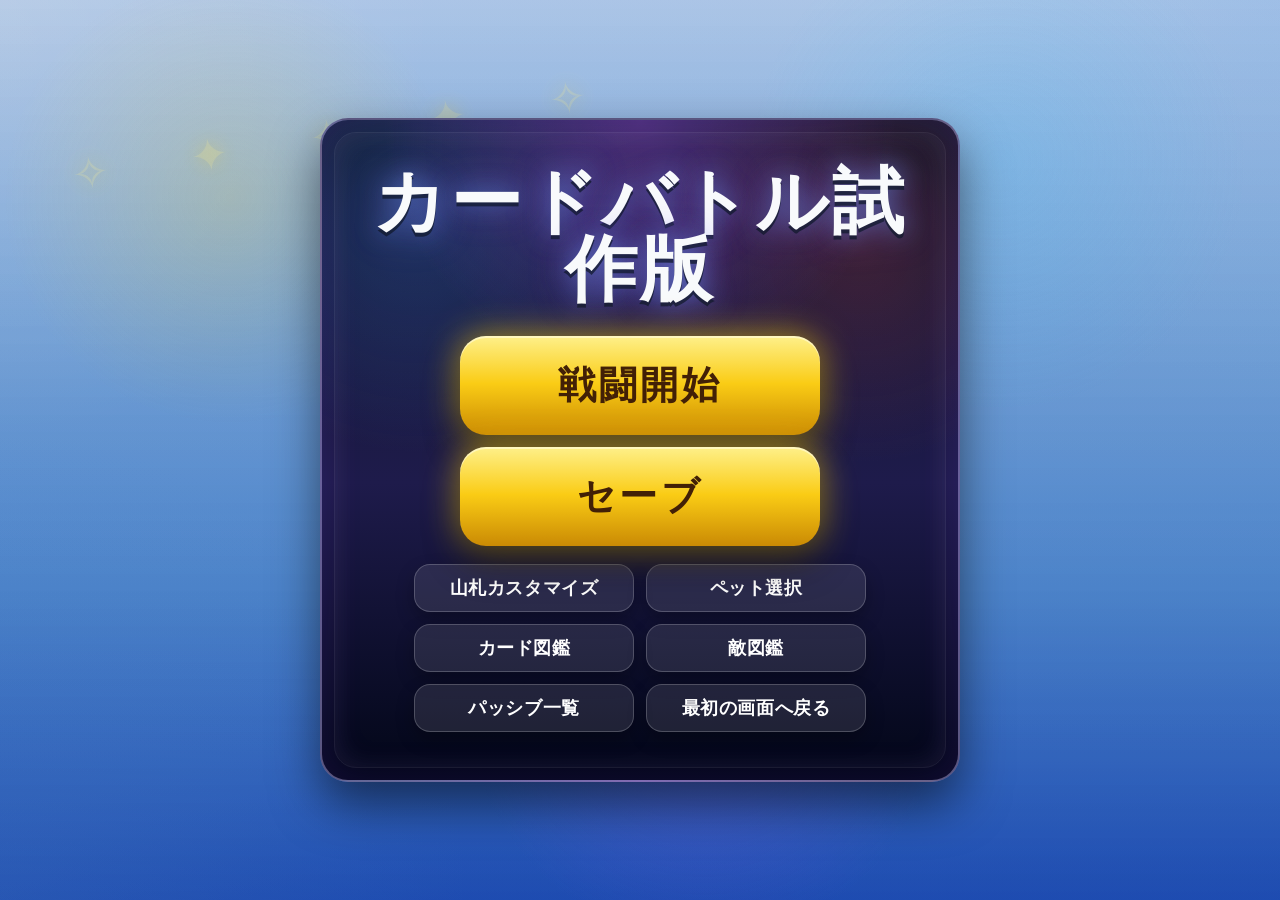
==== test.html @ 02646661 "Add files via upload" ====
<!DOCTYPE html>
<html lang="ja">
<head>
  <meta charset="UTF-8" />
  <meta name="viewport" content="width=device-width, initial-scale=1.0" />
  <title>カードバトル試作版</title>
  <link rel="stylesheet" href="style.css" />
</head>

<body>
  <div id="start-screen" class="container title-screen">
    <div class="title-card">
      <h1>カードバトル試作版</h1>
      <p class="title-description">セーブデータを選択してください。</p>
      <div class="title-main-actions">
        <button class="ui-button ui-button-primary title-battle-button" onclick="startNewGameData()">新規</button>
        <button id="load-game-button" class="ui-button ui-button-secondary title-battle-button" onclick="showLoadSlotScreen()">ロード</button>
      </div>
    </div>
  </div>


  <div id="load-slot-screen" class="container title-screen save-slot-screen" style="display:none;">
    <div class="title-card save-slot-panel">
      <h1>ロード</h1>
      <p class="title-description">ロードするセーブデータを選択してください。</p>
      <div id="load-slot-list" class="save-slot-list"></div>
      <div class="controls">
        <button class="ui-button ui-button-secondary" onclick="backToStartScreen()">戻る</button>
      </div>
    </div>
  </div>

  <div id="save-slot-screen" class="container title-screen save-slot-screen" style="display:none;">
    <div class="title-card save-slot-panel">
      <h1>セーブ</h1>
      <p class="title-description">セーブ先を選択してください。最大3つまで保存できます。</p>
      <div id="save-slot-list" class="save-slot-list"></div>
      <div class="controls">
        <button class="ui-button ui-button-secondary" onclick="backToTitle()">戻る</button>
      </div>
    </div>
  </div>

  <div id="title-screen" class="container title-screen" style="display:none;">
    <div class="title-card">
      <h1>カードバトル試作版</h1>
      <div class="title-main-actions">
        <button class="ui-button ui-button-primary title-battle-button" onclick="startBattle()">戦闘開始</button>
        <button class="ui-button ui-button-secondary title-battle-button" onclick="saveFromTitleMenu()">セーブ</button>
      </div>

      <div class="title-sub-actions">
        <button class="ui-button ui-button-secondary title-sub-button" onclick="showCustomizeScreen()">山札カスタマイズ</button>
        <button class="ui-button ui-button-secondary title-sub-button" onclick="showPetSelectScreen()">ペット選択</button>
        <button class="ui-button ui-button-secondary title-sub-button" onclick="showCardLibraryScreen()">カード図鑑</button>
        <button class="ui-button ui-button-secondary title-sub-button" onclick="showEnemyLibraryScreen()">敵図鑑</button>
        <button class="ui-button ui-button-secondary title-sub-button" onclick="showPassiveLibraryScreen()">パッシブ一覧</button>
        <button class="ui-button ui-button-secondary title-sub-button" onclick="backToStartScreen()">最初の画面へ戻る</button>
      </div>

    </div>
  </div>

  
  <div id="pet-select-screen" class="container pet-select-screen" style="display:none;">
    <h1>ペット選択</h1>
    <p>一緒に戦うペットを選択してください。</p>

    <div id="pet-select-list" class="pet-select-list"></div>

    <div class="controls">
      <button class="ui-button ui-button-secondary" onclick="backToTitle()">メニュー画面に戻る</button>
    </div>
  </div>

  <div id="customize-screen" class="container customize-screen" style="display:none;">
    <h1>山札カスタマイズ</h1>
    <p>1種類につき最大2枚まで、山札合計は最大20枚まで設定できます。</p>
    <div id="customize-tabs" class="customize-tabs"></div>
    <div id="customize-list" class="customize-list"></div>
    <div class="panel">
      <h2>山札合計</h2>
      <div id="custom-deck-total" style="font-size:28px; font-weight:bold;" class="custom-deck-total" tabindex="0"></div>
    <div id="deck-total-detail" class="deck-total-detail"></div>
    </div>
    <div class="controls">
      <button class="ui-button ui-button-secondary" onclick="saveDeckCustomize()">保存</button>
      <button class="ui-button ui-button-secondary" onclick="backToTitle()">メニュー画面に戻る</button>
      <button class="ui-button ui-button-secondary" onclick="resetDeckCustomize()">初期枚数に戻す</button>
    </div>
  </div>

  <div id="battle-screen" class="container" style="display:none;">
    <div id="winner"></div>

    <div id="victory-actions" class="victory-modal" style="display:none;">
      <div class="victory-dialog">
        <h2>勝利！</h2>
        <p>リザルトを確認して、次のレベルへ進みます。</p>
        <div id="victory-result" class="victory-result"></div>
        <div class="victory-dialog-buttons">
          <button class="ui-button ui-button-secondary" onclick="nextLevel()">次のレベルへ</button>
          <button class="ui-button ui-button-secondary" onclick="backToTitle()">メニュー画面に戻る</button>
        </div>
      </div>
    </div>


    <div id="passive-actions" class="passive-modal" style="display:none;">
      <div class="passive-dialog">
        <h2>新たな力を選択</h2>
        <p>この戦闘中、永続で効果が続きます。</p>
        <div id="passive-options" class="passive-options"></div>
        <div class="passive-dialog-footer">
          <button id="passive-skip-button" class="ui-button ui-button-secondary" type="button" onclick="skipPassive()">スキップ</button>
        </div>
      </div>
    </div>


    

    <div class="top-timer-wrap">
      <div class="top-timer">
        敵行動まで
        <span id="enemy-timer-value" class="top-timer-value"></span>
      </div>
    </div>

    <div id="battle-area" class="battle-area">
      <div class="fighter-card">
        <div class="fighter-name">あなた</div>
        <div class="character-frame">
          <img src="[data-uri]" alt="プレイヤー" class="character-img player-img">
        </div>
        <div class="hp-area">
          <div class="hp-row hp-row-tight">
            <span>HP</span>
            <span id="player-hp"></span>
          </div>
          <div id="player-hp-change"></div>
          <div class="hp-bar"><div id="player-hp-fill" class="hp-fill"></div></div>
          <div id="player-status-badges" class="status-badges"></div>
          <div id="passive-effect-badges" class="passive-effect-badges"></div>
        </div>
        <div id="player-block" class="legacy-status-text"></div>
        

      </div>
      <div class="pet-battle-column">
        <div id="pet-panel" class="pet-panel">
          <div id="pet-title" class="pet-title">ペット：トカゲ</div>
          <div class="pet-body">
            <div class="pet-image-wrap">
              <img id="pet-image" src="assets/i/vkvs6lkx12dx.png" alt="トカゲ" class="pet-img" onerror="this.style.display='none'; document.getElementById('pet-placeholder').style.display='flex';">
              <div id="pet-placeholder" class="pet-placeholder" style="display:none;">🦎</div>
            </div>
            <div class="pet-info">
              <div id="pet-charge"></div>
              <div id="pet-last-action"></div>
            </div>
          </div>
        </div>
      </div>


      <div class="vs-panel">
        <div class="vs-text">VS</div>
      </div>
<div class="fighter-card">
        <div class="fighter-name"><span id="enemy-name">スライム</span> Lv.<span id="enemy-level">1</span></div>
        <div class="character-frame">
          <img id="enemy-image" src="assets/i/h2dt485h6ob5.png" alt="スライム" class="character-img cpu-img" onerror="this.onerror=null; this.src='assets/i/h2dt485h6ob5.png';">
        </div>
        <div id="cpu-next-action" class="cpu-prediction"></div>
        <div class="hp-area">
          <div class="hp-row hp-row-tight">
            <span>HP</span>
            <span id="cpu-hp"></span>
          </div>
          <div id="cpu-hp-change"></div>
          <div class="hp-bar"><div id="cpu-hp-fill" class="hp-fill"></div></div>
          <div id="cpu-status-badges" class="status-badges"></div>
          <div id="enemy-passive-effect-badges" class="passive-effect-badges enemy-passive-effect-badges"></div>
        </div>
        <div id="cpu-block" class="legacy-status-text"></div>
      </div>
    </div>

    <div class="panel hand-panel">
      <div class="hand-header">
        <div class="deck-badge deck-badge-hover" tabindex="0" aria-label="山札のカード一覧">
          <span class="deck-label">山札</span>
          <span id="deck-count" class="deck-count"></span>
          <div id="deck-hover-detail" class="deck-hover-detail" role="tooltip"></div>
        </div>

        <button class="ui-button ui-button-secondary" onclick="manualReload()">リロード</button>

        <div id="deck-reload-status" class="status-badge" style="display:none;">
          <span class="deck-label">山札補充</span>
          <span id="deck-reload-count" class="deck-count"></span>
        </div>

        <div id="reload-status" class="status-badge" style="display:none;">
          <span class="deck-label">リロード</span>
          <span id="reload-count" class="deck-count"></span>
        </div>

        <div id="cooldown-status" class="status-badge" style="display:none;">
          <span class="deck-label">硬直</span>
          <span id="cooldown-count" class="deck-count"></span>
        </div>

        <div class="hand-title">手札</div>
      </div>

      <div id="cards" class="cards"></div>

      <div class="controls">
        <button class="ui-button ui-button-secondary" onclick="toggleLog()" id="log-toggle-button">ログを表示</button>
        <button class="ui-button ui-button-secondary" onclick="backToTitle()">メニュー画面に戻る</button>
      </div>
    </div>

    <div id="log-panel" class="log" style="display:none;">
      <h2>ログ</h2>
      <div id="log"></div>
    </div>
  </div>
  <script src="images.js"></script>
  <script src="js/enemy/enemies.js"></script>
  <script src="js/library/cardLibrary.js"></script>
  <script src="js/library/passiveLibrary.js"></script>
  <script src="js/library/achievementLibrary.js"></script>
  <script src="js/library/battleHistoryView.js"></script>
  <script src="js/progress/cardProgress.js"></script>
  <script src="js/progress/passiveProgress.js"></script>
  <script src="js/view/saveSlotsView.js"></script>
  <script src="js/enemy/enemyProgress.js"></script>
  <script src="js/library/enemyLibrary.js"></script>
  <script src="game.js"></script>

  <div id="shop-modal" class="shop-modal" aria-hidden="true">
    <div class="shop-dialog" role="dialog" aria-modal="true" aria-labelledby="shop-title">
      <h2 id="shop-title">ショップ</h2>
      <p>ランダムに表示された5枚の中から、2枚まで選んで獲得できます。</p>
      <div id="shop-selected-count" class="shop-selected-count">選択中：0 / 2</div>
      <div id="shop-options" class="shop-options"></div>
      <div id="shop-actions" class="shop-dialog-footer">
        <button class="ui-button ui-button-primary" onclick="confirmShopSelection()">選択して次へ</button>
      </div>
    </div>
  </div>


  <div id="card-library-screen" class="screen library-screen" style="display:none;">
    <div class="library-header">
      <h2>カード図鑑</h2>
      <div class="library-header-actions">
        <button class="ui-button ui-button-secondary" onclick="backToTitle()">メニュー画面に戻る</button>
      </div>
    </div>
    <div id="card-library-tabs" class="customize-tabs"></div>
    <div id="card-library-list" class="library-list"></div>
  </div>


  <div id="enemy-library-screen" class="screen library-screen" style="display:none;">
    <div class="library-header">
      <h2>敵図鑑</h2>
      <div class="library-header-actions">
        <button class="ui-button ui-button-secondary" onclick="backToTitle()">メニュー画面に戻る</button>
      </div>
    </div>
    <p class="library-description">遭遇した敵の情報が記録されます。</p>
    <div id="enemy-library-list" class="enemy-library-list"></div>
  </div>

  <div id="passive-library-screen" class="screen library-screen" style="display:none;">
    <div class="library-header">
      <h2>パッシブ一覧</h2>
      <div class="library-header-actions">
        <button class="ui-button ui-button-secondary" onclick="backToTitle()">メニュー画面に戻る</button>
      </div>
    </div>
    <div id="passive-library-list" class="passive-library-list"></div>
  </div>


<script>
setTimeout(() => {
  try {
    localStorage.clear();
    startNewGameData();
    saveCurrentGameDataToSlot(1);
    backToStartScreen();
    showLoadSlotScreen();
    setTimeout(() => {
      document.body.setAttribute('data-test-localstorage', localStorage.getItem('cardBattleSaveSlotsV2') ? 'saved' : 'none');
      document.body.setAttribute('data-test-load-html', document.getElementById('load-slot-list')?.innerText || '');
    }, 100);
  } catch(e) { document.body.setAttribute('data-test-error', e.message); }
}, 100);
</script>
</body>
</html>
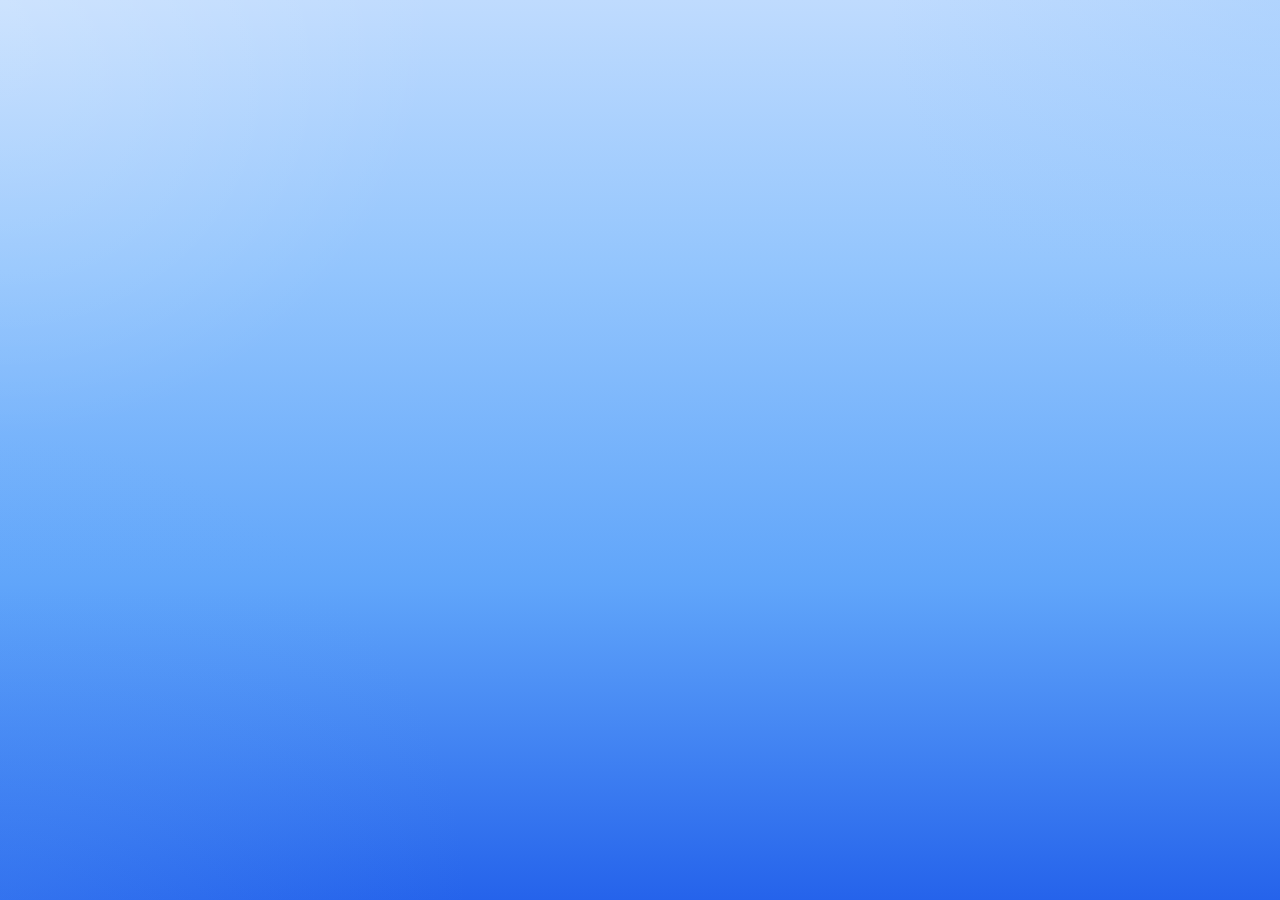
==== commit b70ea603: "Add files via upload" ====
--- a/test.html
+++ b/test.html
@@ -4,7 +4,7 @@
   <meta charset="UTF-8" />
   <meta name="viewport" content="width=device-width, initial-scale=1.0" />
   <title>カードバトル試作版</title>
-  <link rel="stylesheet" href="style.css" />
+  <link rel="stylesheet" href="style.css?v=v23-customizer-detail-dedupe" />
 </head>
 
 <body>
@@ -231,7 +231,7 @@
   </div>
   <script src="images.js"></script>
   <script src="js/enemy/enemies.js"></script>
-  <script src="js/library/cardLibrary.js"></script>
+  <script src="js/library/cardLibrary.js?v=v23-customizer-detail-dedupe"></script>
   <script src="js/library/passiveLibrary.js"></script>
   <script src="js/library/achievementLibrary.js"></script>
   <script src="js/library/battleHistoryView.js"></script>
@@ -240,7 +240,7 @@
   <script src="js/view/saveSlotsView.js"></script>
   <script src="js/enemy/enemyProgress.js"></script>
   <script src="js/library/enemyLibrary.js"></script>
-  <script src="game.js"></script>
+  <script src="game.js?v=v23-customizer-detail-dedupe"></script>
 
   <div id="shop-modal" class="shop-modal" aria-hidden="true">
     <div class="shop-dialog" role="dialog" aria-modal="true" aria-labelledby="shop-title">
--- a/style.css
+++ b/style.css
@@ -11,6 +11,17 @@
       color: white;
       font-family: sans-serif;
       padding: 20px;
+      -webkit-user-select: none;
+      -ms-user-select: none;
+      user-select: none;
+    }
+
+    input,
+    textarea,
+    [contenteditable="true"] {
+      -webkit-user-select: text;
+      -ms-user-select: text;
+      user-select: text;
     }
 
     h1, h2, p { margin-top: 0; }
@@ -370,6 +381,123 @@
       white-space: nowrap;
     }
 
+    .cpu-prediction-card {
+      display: grid;
+      grid-template-columns: 34px minmax(0, 1fr);
+      align-items: center;
+      gap: 8px;
+      padding: 7px 9px;
+      border-radius: 12px;
+      border: 1px solid rgba(148, 163, 184, 0.34);
+      background: rgba(15, 23, 42, 0.42);
+      text-align: left;
+      min-width: 0;
+    }
+
+    .cpu-prediction-icon {
+      display: inline-flex;
+      align-items: center;
+      justify-content: center;
+      width: 34px;
+      height: 34px;
+      border-radius: 12px;
+      background: rgba(255, 255, 255, 0.12);
+      box-shadow: inset 0 0 10px rgba(255, 255, 255, 0.08);
+      font-size: 20px;
+      line-height: 1;
+    }
+
+    .cpu-prediction-body {
+      min-width: 0;
+    }
+
+    .cpu-prediction-head {
+      display: flex;
+      align-items: center;
+      flex-wrap: wrap;
+      gap: 6px;
+      min-width: 0;
+    }
+
+    .cpu-prediction-card .cpu-prediction-name {
+      flex: 1 1 auto;
+      min-width: 0;
+      font-size: 17px;
+      line-height: 1.15;
+      overflow-wrap: anywhere;
+    }
+
+    .cpu-prediction-card .cpu-prediction-kind {
+      flex: 0 0 auto;
+      font-size: 11px;
+      padding: 2px 7px;
+    }
+
+    .cpu-prediction-card .cpu-prediction-value {
+      display: block;
+      margin-top: 2px;
+      color: #fef08a;
+      font-size: 17px;
+      line-height: 1.16;
+      white-space: normal;
+      overflow-wrap: anywhere;
+    }
+
+    .cpu-prediction-details,
+    .cpu-prediction-notes {
+      display: flex;
+      flex-wrap: wrap;
+      gap: 4px;
+      margin-top: 5px;
+    }
+
+    .cpu-prediction-details span,
+    .cpu-prediction-notes span {
+      display: inline-flex;
+      align-items: center;
+      min-height: 18px;
+      padding: 2px 6px;
+      border-radius: 999px;
+      background: rgba(15, 23, 42, 0.48);
+      color: #dbeafe;
+      border: 1px solid rgba(148, 163, 184, 0.24);
+      font-size: 11px;
+      line-height: 1.15;
+      white-space: normal;
+      overflow-wrap: anywhere;
+    }
+
+    .cpu-prediction-notes span {
+      color: #fde68a;
+      border-color: rgba(250, 204, 21, 0.26);
+      background: rgba(120, 53, 15, 0.26);
+    }
+
+    .cpu-prediction-card.prediction-attack {
+      border-color: rgba(248, 113, 113, 0.50);
+      box-shadow: inset 3px 0 0 rgba(248, 113, 113, 0.70);
+    }
+
+    .cpu-prediction-card.prediction-defense {
+      border-color: rgba(96, 165, 250, 0.54);
+      box-shadow: inset 3px 0 0 rgba(96, 165, 250, 0.78);
+    }
+
+    .cpu-prediction-card.prediction-status {
+      border-color: rgba(168, 85, 247, 0.54);
+      box-shadow: inset 3px 0 0 rgba(168, 85, 247, 0.78);
+    }
+
+    .cpu-prediction-card.prediction-support {
+      border-color: rgba(45, 212, 191, 0.50);
+      box-shadow: inset 3px 0 0 rgba(45, 212, 191, 0.70);
+    }
+
+    .cpu-prediction-card.prediction-bomb {
+      border-color: rgba(251, 146, 60, 0.62);
+      box-shadow: inset 3px 0 0 rgba(251, 146, 60, 0.82), 0 0 16px rgba(251, 146, 60, 0.12);
+    }
+
     .cpu-prediction-none {
       display: flex;
       align-items: center;
@@ -403,7 +531,7 @@
       50% { transform: translateY(-8px); }
     }
 
-    @keyframes paralysisFlash {
+    @keyframes enemyParalysisFlash {
       0% { filter: brightness(1); }
       20% { filter: brightness(2) drop-shadow(0 0 20px #fde047); }
       40% { filter: brightness(1); }
@@ -412,16 +540,16 @@
     }
 
     .paralysis-effect {
-      animation: paralysisFlash 0.7s ease;
+      animation: enemyParalysisFlash 0.7s ease;
     }
 
     @keyframes damageShake {
-      0% { transform: translateX(0); }
-      20% { transform: translateX(-10px); }
-      40% { transform: translateX(10px); }
-      60% { transform: translateX(-8px); }
-      80% { transform: translateX(8px); }
-      100% { transform: translateX(0); }
+      0% { translate: 0 0; }
+      20% { translate: -10px 0; }
+      40% { translate: 10px 0; }
+      60% { translate: -8px 0; }
+      80% { translate: 8px 0; }
+      100% { translate: 0 0; }
     }
 
     .damage-shake { animation: damageShake 0.45s ease; }
@@ -570,6 +698,69 @@
       opacity: 0.45;
       cursor: not-allowed;
       transform: none;
+    }
+
+    .card.disabled.action-queue-enabled {
+      opacity: 0.78;
+      cursor: pointer;
+      pointer-events: auto !important;
+      filter: saturate(0.9) brightness(0.98);
+    }
+
+    .card.disabled.action-queue-enabled:hover {
+      transform: translateY(-4px) scale(1.015);
+      box-shadow: 0 14px 26px rgba(0,0,0,0.42), 0 0 18px rgba(250,204,21,0.22);
+    }
+
+    .card.disabled.action-queued {
+      opacity: 0.86;
+      cursor: pointer;
+    }
+
+    #manual-reload-button.action-queue-enabled:not(:disabled) {
+      opacity: 1 !important;
+      cursor: pointer !important;
+      filter: none !important;
+      box-shadow: 0 0 0 2px rgba(250, 204, 21, 0.35), 0 8px 18px rgba(15, 23, 42, 0.22) !important;
+    }
+
+    .action-queued {
+      outline: 2px solid rgba(250, 204, 21, 0.72);
+      outline-offset: -4px;
+    }
+
+    .action-queue-badge {
+      position: absolute;
+      top: 8px;
+      left: 8px;
+      z-index: 12;
+      min-width: 34px;
+      height: 34px;
+      padding: 0 8px;
+      display: inline-flex;
+      align-items: center;
+      justify-content: center;
+      border-radius: 999px;
+      background: linear-gradient(135deg, #facc15, #f97316);
+      border: 2px solid rgba(255, 255, 255, 0.82);
+      color: #111827;
+      font-size: 20px;
+      font-weight: 1000;
+      line-height: 1;
+      box-shadow: 0 6px 16px rgba(15, 23, 42, 0.45), 0 0 16px rgba(250, 204, 21, 0.35);
+      pointer-events: none;
+    }
+
+    #manual-reload-button {
+      position: relative;
+    }
+
+    #manual-reload-button .action-queue-badge {
+      top: -10px;
+      left: -10px;
+      min-width: 30px;
+      height: 30px;
+      font-size: 18px;
     }
 
     .attack {
@@ -929,8 +1120,30 @@
   inset: 0;
   pointer-events: none;
   z-index: 4;
-  overflow: hidden;
-  border-radius: 20px;
+  overflow: visible;
+  border-radius: 0;
+  /* Effect type names also exist as card classes; never inherit card panels here. */
+  background: transparent !important;
+  background-color: transparent !important;
+  background-image: none !important;
+  border: 0 !important;
+  outline: 0 !important;
+  box-shadow: none !important;
+  backdrop-filter: none !important;
+}
+
+/* Transient combat containers must never paint their own rectangular bounds. */
+#battle-effect-overlay > .sword-attack-effect,
+#battle-effect-overlay > .card-theme-effect,
+#battle-screen .character-frame > .card-effect-layer,
+#battle-screen .character-frame > .poison-aura-effect,
+#battle-screen .character-frame > .bomb-explosion-effect {
+  background-color: transparent !important;
+  background-image: none !important;
+  border: 0 !important;
+  outline: 0 !important;
+  box-shadow: none !important;
+  backdrop-filter: none !important;
 }
 
 .card-effect-layer.lightning::before,
@@ -1074,6 +1287,373 @@
   z-index: 9998;
 }
 
+#battle-effect-overlay,
+.card-theme-effect {
+  background: transparent !important;
+  border: 0 !important;
+  outline: 0 !important;
+  backdrop-filter: none !important;
+}
+
+.card-theme-projectile,
+.card-theme-impact {
+  background-color: transparent;
+  isolation: isolate;
+}
+
+.card-theme-effect:not(.theme-shield):not(.theme-heal):not(.theme-support) .card-theme-projectile,
+.card-theme-effect:not(.theme-shield):not(.theme-heal):not(.theme-support) .card-theme-impact {
+  mix-blend-mode: screen;
+}
+
+/* Physical sword-card attack: code-native blade, diagonal descent and impact. */
+.sword-attack-effect {
+  position: fixed;
+  left: var(--sword-target-x);
+  top: var(--sword-target-y);
+  width: 1px;
+  height: 1px;
+  z-index: 8;
+  pointer-events: none;
+}
+
+.sword-attack-weapon {
+  position: absolute;
+  /* Keep the blade tip on the effect origin, which is also the impact flash. */
+  left: -22px;
+  top: 0;
+  width: 44px;
+  height: 260px;
+  transform-origin: 22px 0;
+  filter: drop-shadow(0 0 12px rgba(255,255,255,0.9)) drop-shadow(0 0 24px rgba(96,165,250,0.7));
+  scale: var(--sword-vfx-scale, 1);
+  animation: swordAttackDescent 0.48s cubic-bezier(.16,.72,.2,1) forwards;
+}
+
+.sword-attack-blade {
+  position: absolute;
+  left: 9px;
+  top: 0;
+  width: 26px;
+  height: 192px;
+  clip-path: polygon(50% 0, 100% 14%, 88% 100%, 12% 100%, 0 14%);
+  background: linear-gradient(90deg, #64748b 0 9%, #e2e8f0 20%, #fff 48%, #bfdbfe 70%, #475569 100%);
+  border-radius: 12px 12px 3px 3px;
+  box-shadow: inset 5px 0 7px rgba(255,255,255,0.75), inset -5px 0 7px rgba(30,64,175,0.28);
+}
+
+.sword-attack-blade::after {
+  content: "";
+  position: absolute;
+  left: 50%;
+  top: 20px;
+  bottom: 8px;
+  width: 2px;
+  background: rgba(255,255,255,0.75);
+  box-shadow: 0 0 7px rgba(255,255,255,0.9);
+}
+
+.sword-attack-guard {
+  position: absolute;
+  left: -10px;
+  top: 188px;
+  width: 64px;
+  height: 13px;
+  border-radius: 9px 9px 45% 45%;
+  background: linear-gradient(#fde68a, #d97706 70%, #78350f);
+  box-shadow: 0 0 8px rgba(251,191,36,0.8);
+}
+
+.sword-attack-grip {
+  position: absolute;
+  left: 14px;
+  top: 198px;
+  width: 16px;
+  height: 55px;
+  border-radius: 3px 3px 8px 8px;
+  background: repeating-linear-gradient(0deg, #1f2937 0 7px, #9a3412 7px 11px);
+  box-shadow: 0 0 0 2px #111827, 0 8px 0 -3px #f59e0b;
+}
+
+.sword-attack-trail {
+  position: absolute;
+  left: -238px;
+  top: -25px;
+  width: 250px;
+  height: 54px;
+  border-radius: 50%;
+  background: linear-gradient(90deg, transparent, rgba(147,197,253,0.13) 30%, rgba(255,255,255,0.92) 84%, transparent);
+  filter: blur(2px) brightness(var(--sword-trail-brightness, 1)) drop-shadow(0 0 var(--sword-trail-glow, 14px) rgba(96,165,250,0.85));
+  transform: rotate(43deg) scaleX(0.15);
+  transform-origin: 100% 50%;
+  opacity: 0;
+  animation: swordAttackTrail 0.52s ease-out forwards;
+}
+
+.sword-impact-burst {
+  position: absolute;
+  left: 0;
+  top: 0;
+  width: 22px;
+  height: 22px;
+  transform: translate(-50%, -50%) scale(0.15);
+  border-radius: 50%;
+  opacity: 0;
+  background: radial-gradient(circle, #fff 0 15%, #fde68a 22%, #f97316 44%, rgba(249,115,22,0) 70%);
+  box-shadow: 0 0 20px #fff, 0 0 46px #f59e0b, 0 0 76px rgba(239,68,68,0.75);
+}
+
+.sword-impact .sword-impact-burst {
+  animation: swordImpactFlash 0.46s ease-out forwards;
+}
+
+.sword-impact-burst span {
+  position: absolute;
+  left: 50%;
+  top: 50%;
+  width: var(--sword-spark-length, 72px);
+  height: 4px;
+  border-radius: 999px;
+  background: linear-gradient(90deg, #fff, #fbbf24 36%, transparent 78%);
+  transform-origin: 0 50%;
+}
+
+.sword-impact-burst span:nth-child(1) { transform: rotate(0deg); }
+.sword-impact-burst span:nth-child(2) { transform: rotate(58deg); }
+.sword-impact-burst span:nth-child(3) { transform: rotate(116deg); }
+.sword-impact-burst span:nth-child(4) { transform: rotate(174deg); }
+.sword-impact-burst span:nth-child(5) { transform: rotate(232deg); }
+.sword-impact-burst span:nth-child(6) { transform: rotate(302deg); }
+
+.sword-power-low {
+  --sword-vfx-scale: 0.9;
+  --sword-trail-brightness: 0.88;
+  --sword-trail-glow: 11px;
+  --sword-spark-length: 60px;
+}
+
+.sword-power-medium {
+  --sword-vfx-scale: 1;
+  --sword-trail-brightness: 1.04;
+  --sword-trail-glow: 16px;
+  --sword-spark-length: 76px;
+}
+
+.sword-power-high {
+  --sword-vfx-scale: 1.16;
+  --sword-trail-brightness: 1.24;
+  --sword-trail-glow: 23px;
+  --sword-spark-length: 94px;
+}
+
+.sword-power-high .sword-impact-burst {
+  box-shadow: 0 0 24px #fff, 0 0 58px #f59e0b, 0 0 92px rgba(239,68,68,0.78);
+}
+
+.sword-power-low .sword-impact-burst {
+  box-shadow: 0 0 14px #fff, 0 0 34px #f59e0b, 0 0 54px rgba(239,68,68,0.62);
+}
+
+.sword-hit-stop {
+  animation: swordHitStop 0.095s steps(2, end) both;
+}
+
+@keyframes swordAttackDescent {
+  0% { opacity: 0; transform: translate(-260px, -330px) rotate(135deg) scale(1.2); }
+  15% { opacity: 1; }
+  48% { opacity: 1; transform: translate(-44px, -58px) rotate(135deg) scale(1.08); }
+  56% { opacity: 1; transform: translate(0, 0) rotate(135deg) scale(1.08); }
+  70% { opacity: 1; transform: translate(28px, 38px) rotate(135deg) scale(1.02); }
+  100% { opacity: 0; transform: translate(104px, 136px) rotate(135deg) scale(0.88); }
+}
+
+@keyframes swordAttackTrail {
+  0%, 16% { opacity: 0; transform: rotate(43deg) scaleX(0.15); }
+  42% { opacity: 0.88; transform: rotate(43deg) scaleX(0.75); }
+  66% { opacity: 1; transform: rotate(43deg) scaleX(1.15); }
+  100% { opacity: 0; transform: rotate(43deg) scaleX(1.5); }
+}
+
+@keyframes swordImpactFlash {
+  0% { opacity: 1; transform: translate(-50%, -50%) scale(0.2) rotate(-10deg); }
+  28% { opacity: 1; transform: translate(-50%, -50%) scale(2.6) rotate(3deg); }
+  100% { opacity: 0; transform: translate(-50%, -50%) scale(5.2) rotate(12deg); }
+}
+
+@keyframes swordHitStop {
+  0%, 65% { filter: brightness(1.38) contrast(1.1); transform: translate(1px, -1px); }
+  100% { filter: none; transform: none; }
+}
+
+@media (prefers-reduced-motion: reduce) {
+  .sword-attack-weapon { animation-duration: 0.24s; }
+  .sword-attack-trail { animation-duration: 0.26s; }
+  .sword-impact .sword-impact-burst { animation-duration: 0.22s; }
+  .sword-hit-stop { animation: none; }
+}
+
+/* Shared code-native effects for non-sword card themes. */
+.card-theme-effect {
+  position: fixed;
+  inset: 0;
+  z-index: 7;
+  pointer-events: none;
+  --theme-scale: 1;
+  --theme-start-scale: .45;
+  --theme-impact-start: .22;
+  --theme-impact-peak: 1.16;
+  --theme-impact-end: 1.72;
+  --theme-glow: 18px;
+  --theme-glow-wide: 36px;
+  --theme-spark: 54px;
+  --theme-color: #c4b5fd;
+  --theme-color-soft: rgba(196,181,253,0.42);
+}
+
+.theme-power-low { --theme-scale: .86; --theme-start-scale: .39; --theme-impact-start: .19; --theme-impact-peak: 1; --theme-impact-end: 1.48; --theme-glow: 13px; --theme-glow-wide: 26px; --theme-spark: 42px; }
+.theme-power-medium { --theme-scale: 1; --theme-start-scale: .45; --theme-impact-start: .22; --theme-impact-peak: 1.16; --theme-impact-end: 1.72; --theme-glow: 19px; --theme-glow-wide: 38px; --theme-spark: 58px; }
+.theme-power-high { --theme-scale: 1.18; --theme-start-scale: .53; --theme-impact-start: .26; --theme-impact-peak: 1.37; --theme-impact-end: 2.03; --theme-glow: 27px; --theme-glow-wide: 54px; --theme-spark: 76px; }
+
+.card-theme-projectile {
+  position: fixed;
+  left: var(--theme-from-x);
+  top: var(--theme-from-y);
+  width: 38px;
+  height: 38px;
+  border-radius: 50%;
+  transform: translate(-50%, -50%) scale(var(--theme-scale));
+  background: radial-gradient(circle at 38% 32%, #fff 0 10%, var(--theme-color) 28%, transparent 68%);
+  box-shadow: 0 0 var(--theme-glow) var(--theme-color), 0 0 var(--theme-glow-wide) var(--theme-color-soft);
+  animation: cardThemeTravel 0.46s cubic-bezier(.2,.72,.16,1) forwards;
+}
+
+.card-theme-projectile::after {
+  content: "";
+  position: absolute;
+  right: 62%;
+  top: 50%;
+  width: 96px;
+  height: 10px;
+  border-radius: 999px;
+  transform: translateY(-50%);
+  background: linear-gradient(90deg, transparent, var(--theme-color-soft), var(--theme-color));
+  filter: blur(2px);
+}
+
+.card-theme-impact {
+  position: fixed;
+  left: var(--theme-to-x);
+  top: var(--theme-to-y);
+  width: 26px;
+  height: 26px;
+  border-radius: 50%;
+  opacity: 0;
+  transform: translate(-50%, -50%) scale(0.2);
+  background: radial-gradient(circle, #fff 0 12%, var(--theme-color) 30%, transparent 68%);
+  box-shadow: 0 0 var(--theme-glow) var(--theme-color), 0 0 var(--theme-glow-wide) var(--theme-color-soft);
+}
+
+.theme-impact-active .card-theme-impact {
+  animation: cardThemeImpact 0.54s ease-out forwards;
+}
+
+.card-theme-impact i {
+  position: absolute;
+  left: 50%;
+  top: 50%;
+  width: var(--theme-spark);
+  height: 3px;
+  transform-origin: 0 50%;
+  border-radius: 999px;
+  background: linear-gradient(90deg, #fff, var(--theme-color), transparent 82%);
+}
+
+.card-theme-impact i:nth-of-type(1) { transform: rotate(4deg); }
+.card-theme-impact i:nth-of-type(2) { transform: rotate(64deg); }
+.card-theme-impact i:nth-of-type(3) { transform: rotate(124deg); }
+.card-theme-impact i:nth-of-type(4) { transform: rotate(184deg); }
+.card-theme-impact i:nth-of-type(5) { transform: rotate(244deg); }
+.card-theme-impact i:nth-of-type(6) { transform: rotate(304deg); }
+
+.theme-lightning { --theme-color: #fde047; --theme-color-soft: rgba(56,189,248,0.5); }
+.theme-lightning .card-theme-projectile {
+  width: 76px;
+  height: 28px;
+  border-radius: 0;
+  clip-path: polygon(0 58%, 31% 23%, 43% 52%, 69% 12%, 61% 52%, 100% 39%, 66% 72%, 52% 61%, 24% 92%, 33% 60%);
+  background: linear-gradient(90deg, transparent, #7dd3fc 30%, #fff 56%, #fde047);
+}
+
+.theme-fire { --theme-color: #fb923c; --theme-color-soft: rgba(239,68,68,0.54); }
+.theme-fire .card-theme-projectile { border-radius: 60% 40% 58% 42%; animation-name: cardThemeTravel, fireOrbFlicker; animation-duration: .46s, .13s; animation-iteration-count: 1, infinite; }
+
+.theme-ice { --theme-color: #bae6fd; --theme-color-soft: rgba(14,165,233,0.46); }
+.theme-ice .card-theme-projectile {
+  width: 28px;
+  height: 68px;
+  border-radius: 4px;
+  clip-path: polygon(50% 0, 100% 28%, 72% 100%, 28% 100%, 0 28%);
+  background: linear-gradient(90deg, #38bdf8, #fff 48%, #93c5fd);
+  rotate: 55deg;
+}
+
+.theme-poison { --theme-color: #a3e635; --theme-color-soft: rgba(34,197,94,0.5); }
+.theme-poison .card-theme-projectile { background: radial-gradient(circle at 34% 28%, #ecfccb 0 8%, #84cc16 22%, #166534 58%, transparent 70%); }
+.theme-poison .card-theme-impact b { position:absolute; inset:-18px; border:3px dotted #a3e635; border-radius:50%; animation: poisonVfxOrbit .5s linear forwards; }
+
+.theme-ranged { --theme-color: #e2e8f0; --theme-color-soft: rgba(148,163,184,0.48); }
+.theme-ranged .card-theme-projectile {
+  width: 110px;
+  height: 8px;
+  border-radius: 999px;
+  background: linear-gradient(90deg, transparent, #94a3b8 20%, #fff 76%, #fbbf24 78%);
+  clip-path: polygon(0 32%, 78% 32%, 78% 0, 100% 50%, 78% 100%, 78% 68%, 0 68%);
+}
+
+.theme-shield { --theme-color: #60a5fa; --theme-color-soft: rgba(59,130,246,0.42); }
+.theme-shield .card-theme-projectile,
+.theme-heal .card-theme-projectile,
+.theme-support .card-theme-projectile { display: none; }
+.theme-shield .card-theme-impact { width: 112px; height: 132px; border: 5px solid #bfdbfe; border-radius: 52% 52% 46% 46%; background: linear-gradient(135deg, rgba(255,255,255,.38), rgba(37,99,235,.18)); }
+.theme-shield .card-theme-impact::after { content:""; position:absolute; inset:14px; border:2px solid rgba(255,255,255,.66); border-radius:inherit; }
+
+.theme-heal { --theme-color: #86efac; --theme-color-soft: rgba(34,197,94,0.42); }
+.theme-heal .card-theme-impact { width: 84px; height: 84px; background: radial-gradient(circle, rgba(255,255,255,.94), rgba(74,222,128,.46) 38%, transparent 70%); }
+.theme-heal .card-theme-impact b::before,
+.theme-heal .card-theme-impact b::after { content:""; position:absolute; left:50%; top:50%; width:48px; height:12px; border-radius:6px; background:#dcfce7; box-shadow:0 0 14px #22c55e; transform:translate(-50%,-50%); }
+.theme-heal .card-theme-impact b::after { transform:translate(-50%,-50%) rotate(90deg); }
+
+.theme-support { --theme-color: #f0abfc; --theme-color-soft: rgba(168,85,247,0.45); }
+.theme-support .card-theme-impact { width:104px; height:104px; border:4px double #f5d0fe; background:radial-gradient(circle,rgba(255,255,255,.44),rgba(168,85,247,.22) 48%,transparent 70%); }
+.theme-support .card-theme-impact b { position:absolute; inset:14px; border:2px dashed #f0abfc; border-radius:50%; animation: supportVfxSpin .7s linear forwards; }
+
+.theme-debuff { --theme-color: #c084fc; --theme-color-soft: rgba(88,28,135,0.55); }
+.theme-arcane { --theme-color: #67e8f9; --theme-color-soft: rgba(124,58,237,0.46); }
+.theme-debuff .card-theme-projectile,
+.theme-arcane .card-theme-projectile { border:2px solid #fff; background:radial-gradient(circle,transparent 22%,var(--theme-color) 28% 34%,transparent 38%),conic-gradient(from 20deg,var(--theme-color),transparent,var(--theme-color)); }
+
+@keyframes cardThemeTravel {
+  0% { left:var(--theme-from-x); top:var(--theme-from-y); opacity:0; transform:translate(-50%,-50%) scale(var(--theme-start-scale)) rotate(-8deg); }
+  18% { opacity:1; }
+  76% { opacity:1; }
+  100% { left:var(--theme-to-x); top:var(--theme-to-y); opacity:0; transform:translate(-50%,-50%) scale(var(--theme-scale)) rotate(5deg); }
+}
+
+@keyframes cardThemeImpact {
+  0% { opacity:1; transform:translate(-50%,-50%) scale(var(--theme-impact-start)); }
+  30% { opacity:1; transform:translate(-50%,-50%) scale(var(--theme-impact-peak)); }
+  100% { opacity:0; transform:translate(-50%,-50%) scale(var(--theme-impact-end)); }
+}
+
+@keyframes fireOrbFlicker { 0%,100%{filter:brightness(.9)} 50%{filter:brightness(1.35)} }
+@keyframes poisonVfxOrbit { to { transform:rotate(180deg) scale(1.4); opacity:0; } }
+@keyframes supportVfxSpin { to { transform:rotate(150deg) scale(1.25); opacity:0; } }
+
+@media (prefers-reduced-motion: reduce) {
+  .card-theme-projectile { animation-duration:.22s; }
+  .theme-impact-active .card-theme-impact { animation-duration:.28s; }
+}
+
 .reflect-projectile-effect {
   position: fixed;
   left: 0;
@@ -1209,7 +1789,12 @@
   position: fixed;
   inset: 0;
   z-index: 1000;
-  display: none;
+  display: block;
+  margin: 12px 0 0;
+  color: #e5e7eb;
+  font-size: 14px;
+  font-weight: 750;
+  line-height: 1.7;
   align-items: center;
   justify-content: center;
   padding: 24px;
@@ -1379,6 +1964,7 @@
 
 
 .pet-panel {
+  position: relative;
   margin-top: 14px;
   padding: 12px;
   border-radius: 18px;
@@ -2933,8 +3519,11 @@
 
 /* 毒：紫緑 */
 .card.poison,
+.card.poison-card,
 .shop-card.poison,
-.customize-card.poison-card {
+.shop-card.poison-card,
+.customize-card.poison-card,
+.library-card.poison-card {
   background:
     radial-gradient(circle at top left, rgba(255,255,255,0.18), transparent 34%),
     linear-gradient(160deg, rgba(63,98,18,0.98), rgba(101,163,13,0.86) 48%, rgba(49,46,129,0.98)) !important;
@@ -3401,6 +3990,322 @@
   text-align: center;
   font-size: 12px;
   font-weight: 900;
+}
+
+.library-card.clickable-library-card {
+  cursor: pointer;
+  transition: transform 0.16s ease, box-shadow 0.16s ease, border-color 0.16s ease;
+}
+
+.library-card.clickable-library-card:hover,
+.library-card.clickable-library-card:focus-visible {
+  transform: translateY(-3px);
+  border-color: rgba(250, 204, 21, 0.78);
+  box-shadow:
+    0 16px 30px rgba(0,0,0,0.38),
+    0 0 20px rgba(250,204,21,0.18),
+    inset 0 1px 0 rgba(255,255,255,0.26);
+  outline: none;
+}
+
+.card-library-detail-modal {
+  position: fixed;
+  inset: 0;
+  z-index: 14000;
+  display: flex;
+  align-items: center;
+  justify-content: center;
+  padding: 24px;
+  background: rgba(2, 6, 23, 0.76);
+  backdrop-filter: blur(9px);
+}
+
+.card-library-detail-dialog {
+  position: relative;
+  width: min(920px, 94vw);
+  max-height: 90vh;
+  overflow: auto;
+  padding: 22px;
+  border-radius: 24px;
+  border: 1px solid rgba(250,204,21,0.30);
+  background:
+    radial-gradient(circle at top left, rgba(59,130,246,0.18), transparent 32%),
+    linear-gradient(145deg, rgba(15,23,42,0.98), rgba(30,41,59,0.96));
+  box-shadow: 0 28px 70px rgba(0,0,0,0.58), 0 0 38px rgba(59,130,246,0.16);
+  color: #f8fafc;
+}
+
+.card-library-detail-close {
+  position: sticky;
+  top: 0;
+  float: right;
+  z-index: 20;
+  margin: 0 0 10px 10px;
+}
+
+.card-library-detail-card.library-card {
+  width: 100%;
+  min-height: 560px;
+  padding: 28px;
+  border-radius: 22px;
+}
+
+.card-library-detail-top {
+  position: relative;
+  z-index: 6;
+  display: flex;
+  align-items: flex-start;
+  justify-content: space-between;
+  gap: 18px;
+  margin-bottom: 18px;
+}
+
+.card-library-detail-kicker {
+  display: inline-flex;
+  margin-bottom: 10px;
+  padding: 5px 12px;
+  border-radius: 999px;
+  background: rgba(15,23,42,0.55);
+  border: 1px solid rgba(255,255,255,0.16);
+  color: #fde68a;
+  font-size: 12px;
+  font-weight: 1000;
+}
+
+.card-library-detail-top h2 {
+  margin: 0;
+  color: #fff;
+  font-size: clamp(30px, 5vw, 44px);
+  line-height: 1.08;
+  text-shadow: 0 2px 8px rgba(0,0,0,0.48);
+}
+
+.card-library-detail-icon {
+  flex: 0 0 auto;
+  width: 64px;
+  height: 64px;
+  border-radius: 18px;
+  display: flex;
+  align-items: center;
+  justify-content: center;
+  background: rgba(15,23,42,0.52);
+  border: 1px solid rgba(255,255,255,0.16);
+  font-size: 34px;
+  box-shadow: inset 0 0 18px rgba(0,0,0,0.28);
+}
+
+.card-library-detail-value {
+  position: relative;
+  z-index: 6;
+  margin: 22px 0;
+  text-align: center;
+  color: #e0f2fe;
+  font-size: clamp(64px, 13vw, 96px);
+  font-weight: 1000;
+  line-height: 0.95;
+  text-shadow: 0 4px 14px rgba(0,0,0,0.46);
+}
+
+.card-library-detail-effect {
+  position: relative;
+  z-index: 6;
+  padding: 16px;
+  border-radius: 16px;
+  background: rgba(15,23,42,0.52);
+  border: 1px solid rgba(255,255,255,0.14);
+  color: #f8fafc;
+  font-size: clamp(17px, 2.3vw, 21px);
+  line-height: 1.65;
+  font-weight: 900;
+  text-shadow: 0 1px 4px rgba(0,0,0,0.42);
+}
+
+.card-library-detail-meta {
+  position: relative;
+  z-index: 6;
+  display: grid;
+  grid-template-columns: repeat(3, minmax(0, 1fr));
+  gap: 10px;
+  margin-top: 16px;
+}
+
+.card-library-detail-meta span {
+  display: grid;
+  gap: 4px;
+  padding: 10px;
+  border-radius: 14px;
+  background: rgba(15,23,42,0.58);
+  border: 1px solid rgba(255,255,255,0.13);
+  text-align: center;
+}
+
+.card-library-detail-meta small {
+  color: #cbd5e1;
+  font-size: 11px;
+  font-weight: 1000;
+}
+
+.card-library-detail-meta strong {
+  color: #fff;
+  font-size: 15px;
+  font-weight: 1000;
+}
+
+.card-library-detail-card .library-card-note {
+  margin-top: 16px;
+  font-size: 13px;
+}
+
+.card-library-evolution-section {
+  margin-top: 16px;
+  padding: 16px;
+  border-radius: 18px;
+  border: 1px solid rgba(250, 204, 21, 0.36);
+  background:
+    radial-gradient(circle at 50% 0%, rgba(250, 204, 21, 0.12), transparent 44%),
+    linear-gradient(160deg, rgba(15, 23, 42, 0.94), rgba(30, 41, 59, 0.92));
+  box-shadow: 0 16px 34px rgba(2, 6, 23, 0.34), 0 0 18px rgba(250, 204, 21, 0.12);
+}
+
+.card-library-evolution-heading {
+  color: #fde68a;
+  font-size: 15px;
+  font-weight: 1000;
+  text-align: center;
+  letter-spacing: 0.08em;
+}
+
+.card-library-evolution-route {
+  margin-top: 8px;
+  color: #f8fafc;
+  font-size: 17px;
+  font-weight: 1000;
+  text-align: center;
+}
+
+.card-library-evolution-compare {
+  display: grid;
+  grid-template-columns: minmax(0, 1fr) auto minmax(0, 1fr);
+  gap: 12px;
+  align-items: stretch;
+  margin-top: 14px;
+}
+
+.card-library-evolution-arrow {
+  display: flex;
+  align-items: center;
+  justify-content: center;
+  color: #fde68a;
+  font-size: 28px;
+  font-weight: 1000;
+  text-shadow: 0 0 12px rgba(250, 204, 21, 0.36);
+}
+
+.card-library-evolution-card {
+  position: relative;
+  overflow: hidden;
+  min-height: 220px;
+  padding: 14px;
+  border-radius: 16px;
+  border: 1px solid rgba(148, 163, 184, 0.28);
+  background: linear-gradient(160deg, rgba(15, 23, 42, 0.96), rgba(30, 41, 59, 0.94)) !important;
+  box-shadow: inset 0 0 0 999px rgba(2, 6, 23, 0.24);
+  color: #f8fafc;
+}
+
+.card-library-evolution-label {
+  display: inline-flex;
+  margin-bottom: 8px;
+  padding: 4px 10px;
+  border-radius: 999px;
+  background: rgba(15, 23, 42, 0.66);
+  border: 1px solid rgba(255, 255, 255, 0.15);
+  color: #c4b5fd;
+  font-size: 12px;
+  font-weight: 1000;
+}
+
+.card-library-evolution-title {
+  display: flex;
+  align-items: center;
+  gap: 8px;
+  color: #fff;
+  font-size: 17px;
+  font-weight: 1000;
+  text-shadow: 0 1px 4px rgba(0, 0, 0, 0.7);
+}
+
+.card-library-evolution-meta {
+  display: flex;
+  flex-wrap: wrap;
+  gap: 6px;
+  margin-top: 10px;
+}
+
+.card-library-evolution-meta span {
+  padding: 4px 8px;
+  border-radius: 999px;
+  background: rgba(15, 23, 42, 0.62);
+  border: 1px solid rgba(255, 255, 255, 0.12);
+  color: #dbeafe;
+  font-size: 11px;
+  font-weight: 900;
+}
+
+.card-library-evolution-value {
+  margin: 14px 0 8px;
+  color: #e0f2fe;
+  font-size: 44px;
+  font-weight: 1000;
+  line-height: 1;
+  text-align: center;
+  text-shadow: 0 3px 12px rgba(0, 0, 0, 0.45);
+}
+
+.card-library-evolution-effect {
+  padding: 10px;
+  border-radius: 12px;
+  background: rgba(15, 23, 42, 0.56);
+  border: 1px solid rgba(255, 255, 255, 0.12);
+  color: rgba(248, 250, 252, 0.94);
+  font-size: 13px;
+  font-weight: 850;
+  line-height: 1.5;
+}
+
+.card-library-evolution-unknown-text {
+  margin-top: 10px;
+  padding: 18px;
+  border-radius: 14px;
+  background: rgba(15, 23, 42, 0.58);
+  border: 1px solid rgba(255, 255, 255, 0.12);
+  color: #cbd5e1;
+  font-size: 18px;
+  font-weight: 1000;
+  text-align: center;
+}
+
+@media (max-width: 560px) {
+  .card-library-detail-dialog {
+    padding: 14px;
+  }
+
+  .card-library-detail-card.library-card {
+    min-height: 500px;
+    padding: 20px;
+  }
+
+  .card-library-detail-meta {
+    grid-template-columns: 1fr;
+  }
+
+  .card-library-evolution-compare {
+    grid-template-columns: 1fr;
+  }
+
+  .card-library-evolution-arrow {
+    transform: rotate(90deg);
+  }
 }
 
 .passive-library-list {
@@ -3932,6 +4837,7 @@
 #enemy-library-screen,
 #passive-library-screen,
 #achievement-library-screen,
+#field-effect-library-screen,
 #help-screen {
   display: none;
 }
@@ -3940,6 +4846,7 @@
 #enemy-library-screen[style*="display: flex"],
 #passive-library-screen[style*="display: flex"],
 #achievement-library-screen[style*="display: flex"],
+#field-effect-library-screen[style*="display: flex"],
 #help-screen[style*="display: flex"] {
   display: flex !important;
 }
@@ -4010,7 +4917,7 @@
 #cards.paralyzed-hand {
   position: relative !important;
   border-radius: 24px;
-  animation: paralysisFlash 0.45s infinite alternate;
+  animation: paralyzedHandPulse 0.45s infinite alternate;
 }
 
 #cards.paralyzed-hand::before {
@@ -4041,7 +4948,7 @@
     0 0 30px rgba(250,204,21,0.25) !important;
 }
 
-@keyframes paralysisFlash {
+@keyframes paralyzedHandPulse {
   from {
     transform: translateY(0px);
     box-shadow:
@@ -4100,6 +5007,13 @@
   font-weight: 1000;
 }
 
+.bomb-badge {
+  background: linear-gradient(135deg, #7c2d12, #111827 55%, #451a03);
+  border-color: rgba(251, 146, 60, 0.86);
+  color: #ffedd5;
+  box-shadow: 0 0 18px rgba(249, 115, 22, 0.34), 0 6px 14px rgba(0,0,0,0.30);
+}
+
 .defense-badge {
   background: linear-gradient(135deg, #1d4ed8, #0f172a);
   border-color: rgba(147,197,253,0.75);
@@ -4337,6 +5251,7 @@
 }
 
 .passive-effect-badge {
+  position: relative;
   display: inline-flex;
   align-items: center;
   gap: 4px;
@@ -4353,6 +5268,46 @@
     inset 0 1px 0 rgba(255,255,255,0.14);
 }
 
+.passive-effect-badge[data-tooltip] {
+  cursor: help;
+}
+
+.passive-effect-badge[data-tooltip]:focus-visible {
+  outline: 2px solid rgba(216,180,254,0.9);
+  outline-offset: 2px;
+}
+
+.passive-effect-badge[data-tooltip]::after {
+  content: attr(data-tooltip);
+  position: absolute;
+  left: 50%;
+  bottom: calc(100% + 8px);
+  z-index: 5000;
+  width: max-content;
+  max-width: min(320px, calc(100vw - 32px));
+  padding: 9px 11px;
+  border-radius: 8px;
+  color: #f8fafc;
+  background: rgba(15, 23, 42, 0.98);
+  border: 1px solid rgba(216,180,254,0.62);
+  box-shadow: 0 16px 34px rgba(0,0,0,0.46), 0 0 18px rgba(168,85,247,0.20);
+  font-size: 12px;
+  font-weight: 800;
+  line-height: 1.45;
+  white-space: pre-line;
+  text-align: left;
+  opacity: 0;
+  pointer-events: none;
+  transform: translate(-50%, 4px);
+  transition: opacity 0.12s ease, transform 0.12s ease;
+}
+
+.passive-effect-badge[data-tooltip]:hover::after,
+.passive-effect-badge[data-tooltip]:focus-visible::after {
+  opacity: 1;
+  transform: translate(-50%, 0);
+}
+
 
 /* バトルエリア配置：プレイヤー → ペット → VS → 敵 */
 .battle-area {
@@ -4776,19 +5731,31 @@
 
 .poison-aura-effect {
   position: absolute;
-  inset: 8px;
+  inset: 0;
   pointer-events: none;
-  border-radius: 24px;
+  border-radius: 0;
   z-index: 6;
-  background:
-    radial-gradient(circle at 45% 45%, rgba(190,242,100,0.16), transparent 48%),
-    radial-gradient(circle at 55% 55%, rgba(34,197,94,0.12), transparent 62%);
-  border: 2px solid rgba(132,204,22,0.34);
-  box-shadow:
-    0 0 18px rgba(132,204,22,0.38),
-    0 0 36px rgba(34,197,94,0.18);
+  background: transparent !important;
+  border: 0 !important;
+  outline: 0 !important;
+  box-shadow: none !important;
   animation: poisonAuraFade 0.9s ease-out forwards;
   mix-blend-mode: screen;
+  overflow: visible;
+}
+
+.poison-aura-effect::before {
+  content: "";
+  position: absolute;
+  left: 50%;
+  top: 52%;
+  width: min(68%, 170px);
+  aspect-ratio: 1;
+  border-radius: 50%;
+  transform: translate(-50%, -50%);
+  background: radial-gradient(circle, rgba(190,242,100,0.2) 0 18%, rgba(34,197,94,0.12) 42%, transparent 72%);
+  filter: blur(3px) drop-shadow(0 0 14px rgba(132,204,22,0.42));
+  animation: poisonAuraCore 0.9s ease-out forwards;
 }
 
 .poison-aura-effect span {
@@ -4872,6 +5839,12 @@
     opacity: 0;
     transform: translateY(-36px) scale(1.2);
   }
+}
+
+@keyframes poisonAuraCore {
+  0% { opacity: 0; transform: translate(-50%, -50%) scale(.45); }
+  28% { opacity: 1; transform: translate(-50%, -50%) scale(1); }
+  100% { opacity: 0; transform: translate(-50%, -56%) scale(1.35); }
 }
 
 
@@ -5498,13 +6471,323 @@
   font-weight: 900;
 }
 
+.enemy-library-list {
+  width: min(1320px, calc(100vw - 40px));
+  grid-template-columns: repeat(5, minmax(0, 1fr));
+  gap: 12px;
+}
+
+.enemy-library-summary {
+  padding: 10px 14px;
+  border-radius: 14px;
+}
+
+.enemy-library-card {
+  grid-template-columns: 82px 1fr;
+  gap: 10px;
+  padding: 12px;
+  border-radius: 18px;
+  cursor: pointer;
+  transition: transform 0.16s ease, border-color 0.16s ease, box-shadow 0.16s ease;
+}
+
+.enemy-library-card:hover {
+  transform: translateY(-3px);
+  border-color: rgba(250,204,21,0.36);
+  box-shadow:
+    0 18px 34px rgba(0,0,0,0.42),
+    0 0 22px rgba(250,204,21,0.14);
+}
+
+.enemy-library-visual {
+  min-width: 0;
+}
+
+.enemy-library-image-wrap {
+  width: 82px;
+  height: 82px;
+  border-radius: 16px;
+}
+
+.enemy-library-visual .enemy-library-image-wrap {
+  width: 82px;
+  height: 82px;
+}
+
+.enemy-library-image,
+.enemy-library-visual .enemy-library-image {
+  max-width: 78px;
+  max-height: 78px;
+}
+
+.enemy-library-unknown {
+  width: 54px;
+  height: 54px;
+  font-size: 34px;
+}
+
+.enemy-library-title-row {
+  align-items: flex-start;
+  margin-bottom: 6px;
+}
+
+.enemy-library-name {
+  font-size: 16px;
+  line-height: 1.18;
+}
+
+.enemy-library-level {
+  padding: 3px 7px;
+  font-size: 11px;
+}
+
+.enemy-library-description {
+  display: -webkit-box;
+  -webkit-line-clamp: 2;
+  -webkit-box-orient: vertical;
+  overflow: hidden;
+  font-size: 12px;
+  line-height: 1.42;
+}
+
+.enemy-library-meta {
+  display: -webkit-box;
+  -webkit-line-clamp: 2;
+  -webkit-box-orient: vertical;
+  overflow: hidden;
+  margin-top: 6px;
+  font-size: 11px;
+  line-height: 1.35;
+}
+
+.enemy-library-card .enemy-library-section {
+  display: none;
+}
+
+.enemy-library-status {
+  margin-top: 8px;
+  padding: 6px 8px;
+  border-radius: 12px;
+  text-align: center;
+  background: rgba(255,255,255,0.08);
+  border: 1px solid rgba(255,255,255,0.12);
+  color: #fef3c7;
+  font-size: 12px;
+  font-weight: 1000;
+}
+
+.enemy-library-card.undiscovered {
+  cursor: pointer;
+}
+
+.enemy-library-detail-modal {
+  position: fixed;
+  inset: 0;
+  z-index: 14000;
+  display: flex;
+  align-items: center;
+  justify-content: center;
+  padding: 24px;
+  background: rgba(2, 6, 23, 0.74);
+  backdrop-filter: blur(8px);
+}
+
+.enemy-library-detail-dialog {
+  position: relative;
+  width: min(980px, 94vw);
+  max-height: 88vh;
+  overflow: auto;
+  padding: 26px;
+  border-radius: 24px;
+  border: 1px solid rgba(250,204,21,0.30);
+  background:
+    radial-gradient(circle at top left, rgba(168,85,247,0.18), transparent 32%),
+    linear-gradient(145deg, rgba(15,23,42,0.98), rgba(30,41,59,0.96));
+  box-shadow: 0 28px 70px rgba(0,0,0,0.58), 0 0 38px rgba(168,85,247,0.18);
+  color: #f8fafc;
+}
+
+.enemy-library-detail-close {
+  position: sticky;
+  top: 0;
+  float: right;
+  z-index: 2;
+}
+
+.enemy-library-detail-main {
+  display: grid;
+  grid-template-columns: minmax(240px, 330px) 1fr;
+  gap: 24px;
+  align-items: start;
+}
+
+.enemy-library-detail-visual {
+  min-height: 280px;
+  border-radius: 24px;
+  display: flex;
+  align-items: center;
+  justify-content: center;
+  background:
+    radial-gradient(circle, rgba(168,85,247,0.24), rgba(15,23,42,0.72));
+  border: 1px solid rgba(216,180,254,0.32);
+  box-shadow: inset 0 0 28px rgba(0,0,0,0.30);
+  overflow: hidden;
+}
+
+.enemy-library-detail-image {
+  width: 100%;
+  height: 100%;
+  max-height: 300px;
+  object-fit: contain;
+}
+
+.enemy-library-detail-unknown {
+  width: 112px;
+  height: 112px;
+  display: flex;
+  align-items: center;
+  justify-content: center;
+  border-radius: 999px;
+  background: rgba(255,255,255,0.10);
+  color: #94a3b8;
+  font-size: 72px;
+  font-weight: 1000;
+}
+
+.enemy-library-detail-kicker {
+  display: inline-flex;
+  padding: 5px 12px;
+  border-radius: 999px;
+  background: rgba(250,204,21,0.14);
+  border: 1px solid rgba(250,204,21,0.28);
+  color: #fde68a;
+  font-size: 12px;
+  font-weight: 1000;
+}
+
+.enemy-library-detail-body h2 {
+  margin: 10px 0 8px;
+  color: #f8fafc;
+  font-size: clamp(30px, 4vw, 44px);
+  line-height: 1.05;
+}
+
+.enemy-library-detail-body p {
+  margin: 0 0 14px;
+  color: #e2e8f0;
+  font-size: 16px;
+  line-height: 1.65;
+  font-weight: 800;
+}
+
+.enemy-library-detail-meta {
+  display: flex;
+  flex-wrap: wrap;
+  gap: 8px;
+  margin-bottom: 16px;
+}
+
+.enemy-library-detail-meta span {
+  padding: 6px 10px;
+  border-radius: 999px;
+  background: rgba(14,165,233,0.16);
+  border: 1px solid rgba(125,211,252,0.30);
+  color: #bae6fd;
+  font-size: 12px;
+  font-weight: 1000;
+}
+
+.enemy-library-detail-section {
+  margin-top: 14px;
+  padding: 14px;
+  border-radius: 18px;
+  background: rgba(2,6,23,0.38);
+  border: 1px solid rgba(148,163,184,0.18);
+}
+
+.enemy-library-detail-section-title {
+  margin-bottom: 8px;
+  color: #fef3c7;
+  font-size: 13px;
+  font-weight: 1000;
+}
+
+.enemy-library-detail-phase-gallery {
+  margin-top: 22px;
+  padding-top: 18px;
+  border-top: 1px solid rgba(148,163,184,0.22);
+  display: grid;
+  grid-template-columns: repeat(auto-fit, minmax(150px, 1fr));
+  gap: 12px;
+}
+
+.enemy-library-detail-phase {
+  padding: 10px;
+  border-radius: 18px;
+  background: rgba(15,23,42,0.58);
+  border: 1px solid rgba(255,255,255,0.10);
+}
+
+.enemy-library-detail-phase-image-wrap {
+  height: 130px;
+  display: flex;
+  align-items: center;
+  justify-content: center;
+}
+
+.enemy-library-detail-phase-image {
+  max-width: 100%;
+  max-height: 126px;
+  object-fit: contain;
+}
+
+.enemy-library-detail-phase-label {
+  margin-top: 8px;
+  text-align: center;
+  color: #fde68a;
+  font-size: 12px;
+  font-weight: 1000;
+}
+
+@media (max-width: 1180px) {
+  .enemy-library-list {
+    grid-template-columns: repeat(4, minmax(0, 1fr));
+  }
+}
+
+@media (max-width: 920px) {
+  .enemy-library-list {
+    grid-template-columns: repeat(2, minmax(0, 1fr));
+  }
+}
+
 @media (max-width: 640px) {
+  .enemy-library-list {
+    grid-template-columns: 1fr;
+  }
+
   .enemy-library-card {
     grid-template-columns: 1fr;
   }
 
   .enemy-library-image-wrap {
     width: 100%;
+  }
+
+  .enemy-library-visual .enemy-library-image-wrap {
+    width: 100%;
+  }
+
+  .enemy-library-detail-dialog {
+    padding: 18px;
+  }
+
+  .enemy-library-detail-main {
+    grid-template-columns: 1fr;
+  }
+
+  .enemy-library-detail-visual {
+    min-height: 220px;
   }
 }
 
@@ -5768,7 +7051,8 @@
   gap: 0 !important;
 }
 
-#title-screen .menu-section {
+#title-screen .menu-section,
+#prepare-screen .menu-section {
   width: 100% !important;
   display: grid !important;
   gap: 12px !important;
@@ -5783,8 +7067,14 @@
 }
 
 #title-screen .menu-section-play {
-  grid-template-columns: repeat(2, minmax(190px, 1fr)) !important;
+  grid-template-columns: minmax(220px, 360px) !important;
+  justify-content: center !important;
   margin-bottom: 18px !important;
+}
+
+#prepare-screen .menu-section-play {
+  grid-template-columns: repeat(3, minmax(160px, 1fr)) !important;
+  margin: 18px 0 !important;
 }
 
 #title-screen .menu-section-label {
@@ -5822,6 +7112,7 @@
 }
 
 #title-screen .menu-large-button,
+#prepare-screen .menu-large-button,
 #title-screen .menu-small-button,
 #title-screen .menu-system-button {
   width: 100% !important;
@@ -5831,7 +7122,8 @@
   align-items: center !important;
 }
 
-#title-screen .menu-large-button {
+#title-screen .menu-large-button,
+#prepare-screen .menu-large-button {
   min-height: 58px !important;
   padding: 13px 16px !important;
   font-size: 18px !important;
@@ -5859,15 +7151,59 @@
   color: #f8fafc !important;
 }
 
+.prepare-card {
+  width: min(760px, 94vw) !important;
+  padding: 34px 38px !important;
+}
+
+.menu-status-summary {
+  position: relative;
+  z-index: 2;
+  width: 100%;
+  display: grid;
+  grid-template-columns: repeat(3, minmax(0, 1fr));
+  gap: 10px;
+  margin: 0 0 18px;
+}
+
+.menu-status-item {
+  min-height: 64px;
+  padding: 10px 12px;
+  border: 1px solid rgba(148, 163, 184, 0.26);
+  border-radius: 8px;
+  background: rgba(15, 23, 42, 0.62);
+  display: grid;
+  align-content: center;
+  gap: 4px;
+}
+
+.menu-status-item span {
+  color: #cbd5e1;
+  font-size: 12px;
+  font-weight: 800;
+}
+
+.menu-status-item strong {
+  color: #f8fafc;
+  font-size: 15px;
+  font-weight: 900;
+  word-break: break-word;
+}
+
 @media (max-width: 680px) {
   #title-screen .menu-card {
     padding: 28px 22px !important;
   }
 
   #title-screen .menu-section-play,
+  #prepare-screen .menu-section-play,
   #title-screen .menu-section-library,
   #title-screen .menu-section-system {
     grid-template-columns: 1fr !important;
+  }
+
+  .menu-status-summary {
+    grid-template-columns: 1fr 1fr;
   }
 
   #title-screen .menu-primary-button {
@@ -6357,6 +7693,326 @@
   color: #cbd5e1 !important;
 }
 
+.pet-select-screen {
+  width: min(1280px, 96vw);
+}
+
+.pet-select-header {
+  display: flex;
+  align-items: flex-start;
+  justify-content: space-between;
+  gap: 18px;
+  text-align: left;
+  margin-bottom: 18px;
+}
+
+.pet-select-header h1 {
+  margin: 0 0 8px;
+  color: #fde68a;
+  text-shadow: 0 0 18px rgba(250,204,21,0.28);
+}
+
+.pet-select-header p {
+  margin: 0;
+  color: #cbd5e1;
+  line-height: 1.55;
+  font-weight: 700;
+}
+
+.pet-select-header .ui-button {
+  flex: 0 0 auto;
+}
+
+.pet-select-list {
+  grid-template-columns: repeat(4, minmax(0, 1fr)) !important;
+  gap: 12px !important;
+  width: min(1240px, 100%) !important;
+  margin: 18px auto 24px !important;
+}
+
+.pet-select-summary {
+  padding: 14px 18px;
+  border-radius: 18px;
+}
+
+.pet-select-card {
+  min-height: 0;
+  padding: 12px !important;
+  border-radius: 18px !important;
+  cursor: pointer !important;
+}
+
+.pet-select-card.selected::after {
+  content: '選択中';
+  top: 10px;
+  right: 10px;
+  padding: 5px 9px;
+}
+
+.pet-select-card-top {
+  grid-template-columns: 76px 1fr;
+  gap: 10px;
+}
+
+.pet-select-image-wrap {
+  width: 76px !important;
+  height: 76px !important;
+  border-radius: 18px !important;
+}
+
+.pet-select-placeholder {
+  font-size: 42px !important;
+}
+
+.pet-select-name {
+  font-size: 18px !important;
+  padding-right: 56px;
+}
+
+.pet-select-action-badge {
+  padding: 3px 8px;
+  font-size: 11px;
+  margin-bottom: 6px;
+}
+
+.pet-select-description {
+  font-size: 12px !important;
+  line-height: 1.4 !important;
+  display: -webkit-box;
+  -webkit-line-clamp: 3;
+  -webkit-box-orient: vertical;
+  overflow: hidden;
+}
+
+.pet-select-card > .pet-skill-list,
+.pet-select-card > .pet-evolution-info-wrapper {
+  display: none;
+}
+
+.pet-select-status {
+  margin-top: 10px !important;
+  padding: 8px 10px;
+  border-radius: 12px;
+  font-size: 13px;
+}
+
+.pet-select-card.locked {
+  cursor: pointer !important;
+}
+
+.pet-detail-modal {
+  position: fixed;
+  inset: 0;
+  z-index: 14000;
+  display: flex;
+  align-items: center;
+  justify-content: center;
+  padding: 24px;
+  background: rgba(2, 6, 23, 0.72);
+  backdrop-filter: blur(8px);
+}
+
+.pet-detail-dialog {
+  position: relative;
+  width: min(920px, 94vw);
+  max-height: 88vh;
+  overflow: auto;
+  padding: 26px;
+  border-radius: 24px;
+  border: 1px solid rgba(250,204,21,0.30);
+  background:
+    radial-gradient(circle at top left, rgba(250,204,21,0.16), transparent 32%),
+    linear-gradient(145deg, rgba(15,23,42,0.98), rgba(30,41,59,0.96));
+  box-shadow: 0 28px 70px rgba(0,0,0,0.55), 0 0 36px rgba(96,165,250,0.16);
+  color: #f8fafc;
+}
+
+.pet-detail-close {
+  position: sticky;
+  top: 0;
+  float: right;
+  z-index: 1;
+}
+
+.pet-detail-main {
+  display: grid;
+  grid-template-columns: minmax(220px, 300px) 1fr;
+  gap: 24px;
+  align-items: start;
+}
+
+.pet-detail-visual {
+  min-height: 260px;
+  border-radius: 24px;
+  display: flex;
+  align-items: center;
+  justify-content: center;
+  background:
+    radial-gradient(circle, rgba(96,165,250,0.26), rgba(15,23,42,0.72));
+  border: 1px solid rgba(147,197,253,0.36);
+  box-shadow: inset 0 0 28px rgba(0,0,0,0.28);
+  overflow: hidden;
+}
+
+.pet-detail-img {
+  width: 100%;
+  height: 100%;
+  max-height: 280px;
+  object-fit: contain;
+}
+
+.pet-detail-placeholder {
+  width: 100%;
+  min-height: 260px;
+  display: flex;
+  align-items: center;
+  justify-content: center;
+  font-size: 96px;
+  font-weight: 900;
+}
+
+.pet-detail-kicker {
+  display: inline-flex;
+  padding: 5px 12px;
+  border-radius: 999px;
+  background: rgba(14,165,233,0.18);
+  border: 1px solid rgba(125,211,252,0.42);
+  color: #bae6fd;
+  font-size: 12px;
+  font-weight: 900;
+}
+
+.pet-detail-body h2 {
+  margin: 10px 0 8px;
+  color: #fde68a;
+  font-size: clamp(30px, 4vw, 44px);
+  line-height: 1.05;
+}
+
+.pet-detail-body p {
+  margin: 0 0 12px;
+  color: #e2e8f0;
+  font-size: 16px;
+  line-height: 1.65;
+  font-weight: 700;
+}
+
+.pet-detail-rule {
+  display: inline-flex;
+  margin-bottom: 14px;
+  padding: 7px 12px;
+  border-radius: 999px;
+  background: rgba(250,204,21,0.14);
+  border: 1px solid rgba(250,204,21,0.28);
+  color: #fde68a;
+  font-size: 13px;
+  font-weight: 900;
+}
+
+.pet-detail-skill-list {
+  margin-top: 0 !important;
+  flex: initial;
+}
+
+.pet-detail-skill-list .pet-skill-item {
+  display: grid;
+}
+
+.pet-detail-select-button {
+  width: 100%;
+  margin-top: 16px;
+}
+
+.pet-detail-evolution {
+  margin-top: 22px;
+  padding-top: 20px;
+  border-top: 1px solid rgba(148,163,184,0.22);
+}
+
+.pet-detail-section-title {
+  color: #fde68a;
+  font-size: 18px;
+  font-weight: 900;
+  margin-bottom: 12px;
+}
+
+.pet-detail-evolution-head {
+  display: grid;
+  grid-template-columns: 112px 1fr;
+  gap: 14px;
+  align-items: center;
+  margin-bottom: 14px;
+}
+
+.pet-detail-evolution-image-wrap {
+  width: 112px;
+  height: 112px;
+  display: flex;
+  align-items: center;
+  justify-content: center;
+  overflow: hidden;
+  border-radius: 20px;
+  border: 1px solid rgba(250,204,21,0.28);
+  background: rgba(15,23,42,0.62);
+}
+
+.pet-detail-evolution-img {
+  width: 100%;
+  height: 100%;
+  object-fit: contain;
+}
+
+.pet-detail-evolution-image-wrap .pet-detail-placeholder {
+  min-height: 112px;
+  font-size: 42px;
+}
+
+.pet-detail-evolution-name {
+  color: #f8fafc;
+  font-size: 24px;
+  font-weight: 900;
+}
+
+.pet-detail-evolution-condition {
+  margin-top: 6px;
+  color: #bfdbfe;
+  font-size: 13px;
+  font-weight: 800;
+}
+
+@media (max-width: 980px) {
+  .pet-select-list {
+    grid-template-columns: repeat(2, minmax(0, 1fr)) !important;
+  }
+}
+
+@media (max-width: 640px) {
+  .pet-select-header {
+    flex-direction: column;
+  }
+
+  .pet-select-header .ui-button {
+    width: 100%;
+  }
+
+  .pet-select-list {
+    grid-template-columns: 1fr !important;
+  }
+
+  .pet-detail-dialog {
+    padding: 18px;
+  }
+
+  .pet-detail-main {
+    grid-template-columns: 1fr;
+  }
+
+  .pet-detail-visual,
+  .pet-detail-placeholder {
+    min-height: 200px;
+  }
+}
+
 
 /* Achievement Library */
 .achievement-library-list {
@@ -6411,6 +8067,7 @@
   display: grid;
   grid-template-columns: 58px 1fr;
   gap: 14px;
+  min-height: 142px;
   padding: 16px;
   border-radius: 20px;
   border: 1px solid rgba(148, 163, 184, 0.26);
@@ -6446,19 +8103,25 @@
   justify-content: space-between;
   gap: 10px;
   align-items: flex-start;
+  min-width: 0;
+}
+
+.achievement-card-body {
+  min-width: 0;
 }
 
 .achievement-card-title {
   color: #f8fafc;
   font-size: 18px;
   font-weight: 900;
+  line-height: 1.25;
 }
 
 .achievement-card-text {
   margin-top: 5px;
   color: #cbd5e1;
   font-size: 13px;
-  line-height: 1.55;
+  line-height: 1.45;
 }
 
 .achievement-state-badge {
@@ -7163,6 +8826,73 @@
 
 
 /* ショップ限定カード：効果に合わせた専用カラー */
+.enemy-library-list {
+  grid-template-columns: repeat(5, minmax(0, 1fr)) !important;
+}
+
+.enemy-library-card {
+  grid-template-columns: 82px 1fr !important;
+}
+
+.enemy-library-visual {
+  width: 82px !important;
+  gap: 6px !important;
+}
+
+.enemy-library-visual .enemy-library-image-wrap {
+  width: 82px !important;
+  height: 82px !important;
+  min-height: 82px !important;
+}
+
+.enemy-library-visual .enemy-library-image {
+  max-width: 78px !important;
+  max-height: 78px !important;
+}
+
+.enemy-library-visual .enemy-library-phase-buttons {
+  gap: 4px !important;
+}
+
+.enemy-library-visual .enemy-library-phase-button {
+  flex-basis: 36px !important;
+  padding: 4px 5px !important;
+  font-size: 0.62rem !important;
+}
+
+@media (max-width: 1180px) {
+  .enemy-library-list {
+    grid-template-columns: repeat(4, minmax(0, 1fr)) !important;
+  }
+}
+
+@media (max-width: 920px) {
+  .enemy-library-list {
+    grid-template-columns: repeat(2, minmax(0, 1fr)) !important;
+  }
+}
+
+@media (max-width: 640px) {
+  .enemy-library-list {
+    grid-template-columns: 1fr !important;
+  }
+
+  .enemy-library-card {
+    grid-template-columns: 1fr !important;
+  }
+
+  .enemy-library-visual {
+    width: 100% !important;
+    max-width: none !important;
+  }
+
+  .enemy-library-visual .enemy-library-image-wrap {
+    width: 100% !important;
+    height: 128px !important;
+    min-height: 128px !important;
+  }
+}
+
 .card.chance-attack-card,
 .shop-card.chance-attack-card,
 .customize-card.chance-attack-card,
@@ -7482,6 +9212,130 @@
   100% { opacity: 0; transform: translate(-50%, -72%) scale(1.18) rotate(7deg); }
 }
 
+.card-result-reveal-effect {
+  position: fixed;
+  left: 50%;
+  top: 63%;
+  transform: translate(-50%, -50%);
+  z-index: 10000;
+  width: min(560px, calc(100vw - 28px));
+  padding: 12px;
+  border-radius: 14px;
+  pointer-events: none;
+  color: #f8fafc;
+  background: linear-gradient(145deg, rgba(15,23,42,0.96), rgba(30,41,59,0.92));
+  border: 1px solid rgba(125,211,252,0.55);
+  box-shadow: 0 20px 52px rgba(0,0,0,0.46), 0 0 26px rgba(14,165,233,0.28);
+  animation: cardResultRevealPop 1.85s ease-out forwards;
+}
+
+.card-result-reveal-effect.temporary-result {
+  border-color: rgba(251,191,36,0.72);
+  box-shadow: 0 20px 52px rgba(0,0,0,0.46), 0 0 30px rgba(251,191,36,0.30);
+}
+
+.card-result-reveal-title {
+  margin-bottom: 8px;
+  font-size: 13px;
+  font-weight: 900;
+  color: #bae6fd;
+  text-align: center;
+}
+
+.temporary-result .card-result-reveal-title {
+  color: #fde68a;
+}
+
+.card-result-reveal-list {
+  display: grid;
+  grid-template-columns: repeat(auto-fit, minmax(112px, 1fr));
+  gap: 8px;
+}
+
+.card-result-reveal-card {
+  min-height: 112px;
+  padding: 9px 8px;
+  border-radius: 10px;
+  background: linear-gradient(160deg, #1f2937, #0f172a);
+  border: 1px solid rgba(226,232,240,0.30);
+  box-shadow: inset 0 1px 0 rgba(255,255,255,0.14);
+  text-align: center;
+}
+
+.card-result-reveal-card.rare-card {
+  background: linear-gradient(160deg, #14532d, #0f172a);
+  border-color: rgba(134,239,172,0.62);
+}
+
+.card-result-reveal-card.epic-card {
+  background: linear-gradient(160deg, #581c87, #0f172a);
+  border-color: rgba(216,180,254,0.68);
+}
+
+.card-result-reveal-card.legendary-card {
+  background: linear-gradient(160deg, #92400e, #111827);
+  border-color: rgba(253,224,71,0.72);
+}
+
+.card-result-reveal-card.curse-card {
+  background: linear-gradient(160deg, #111827, #3f1d46);
+  border-color: rgba(244,114,182,0.58);
+}
+
+.card-result-reveal-icon {
+  font-size: 24px;
+  line-height: 1;
+  margin-bottom: 5px;
+}
+
+.card-result-reveal-name {
+  font-size: 13px;
+  font-weight: 900;
+  color: #fff;
+  white-space: nowrap;
+  overflow: hidden;
+  text-overflow: ellipsis;
+}
+
+.card-result-reveal-text {
+  margin-top: 5px;
+  font-size: 11px;
+  font-weight: 700;
+  line-height: 1.35;
+  color: #dbeafe;
+}
+
+.card-result-reveal-note {
+  margin-top: 8px;
+  padding: 5px 8px;
+  border-radius: 999px;
+  font-size: 12px;
+  font-weight: 900;
+  text-align: center;
+  color: #fef3c7;
+  background: rgba(146,64,14,0.55);
+  border: 1px solid rgba(251,191,36,0.48);
+}
+
+.card-result-reveal-more {
+  display: grid;
+  place-items: center;
+  min-height: 112px;
+  border-radius: 10px;
+  font-size: 13px;
+  font-weight: 900;
+  color: #cbd5e1;
+  background: rgba(15,23,42,0.62);
+  border: 1px dashed rgba(148,163,184,0.48);
+}
+
+@keyframes cardResultRevealPop {
+  0% { opacity: 0; transform: translate(-50%, -42%) scale(0.92); filter: blur(2px); }
+  12% { opacity: 1; transform: translate(-50%, -50%) scale(1.02); filter: blur(0); }
+  74% { opacity: 1; transform: translate(-50%, -50%) scale(1); }
+  100% { opacity: 0; transform: translate(-50%, -62%) scale(1.02); }
+}
+
 .normal-card-use-effect {
   position: fixed;
   left: 50%;
@@ -8071,6 +9925,279 @@
   animation: criticalDamagePopupFloat 1.08s cubic-bezier(.2,1.45,.35,1) forwards;
 }
 
+.damage-popup-item.damage-medium-popup {
+  font-size: 30px;
+  color: #fed7aa;
+  text-shadow:
+    0 0 10px rgba(251, 146, 60, 0.95),
+    0 2px 5px rgba(0, 0, 0, 0.62);
+}
+
+.damage-popup-item.damage-large-popup {
+  font-size: 38px;
+  color: #fef08a;
+  letter-spacing: 0.04em;
+  text-shadow:
+    0 0 12px rgba(250, 204, 21, 1),
+    0 0 24px rgba(248, 113, 113, 0.85),
+    0 4px 8px rgba(0, 0, 0, 0.72);
+  animation: criticalDamagePopupFloat 1.02s cubic-bezier(.2,1.3,.25,1) forwards;
+}
+
+.damage-popup-item.damage-ultra-popup {
+  font-size: 46px;
+  color: #fff7ed;
+  letter-spacing: 0.08em;
+  text-shadow:
+    0 0 12px rgba(255, 237, 213, 1),
+    0 0 28px rgba(239, 68, 68, 1),
+    0 0 44px rgba(250, 204, 21, 0.85),
+    0 5px 10px rgba(0, 0, 0, 0.82);
+  animation: ultraDamagePopupFloat 1.08s cubic-bezier(.18,1.45,.24,1) forwards;
+}
+
+.damage-popup-item.damage-bomb-popup {
+  font-size: 36px;
+  color: #ffedd5;
+  text-shadow:
+    0 0 10px rgba(251, 146, 60, 1),
+    0 0 28px rgba(239, 68, 68, 0.95),
+    0 4px 8px rgba(0, 0, 0, 0.75);
+  animation: bombDamagePopupFloat 0.98s cubic-bezier(.22,1.25,.3,1) forwards;
+}
+
+.damage-popup-item.damage-poison-popup {
+  color: #e9d5ff;
+  text-shadow:
+    0 0 12px rgba(192, 132, 252, 1),
+    0 0 24px rgba(88, 28, 135, 0.9),
+    0 3px 7px rgba(0, 0, 0, 0.65);
+}
+
+.damage-popup-item.damage-burn-popup {
+  color: #fed7aa;
+  text-shadow:
+    0 0 12px rgba(251, 146, 60, 1),
+    0 0 24px rgba(220, 38, 38, 0.85),
+    0 3px 7px rgba(0, 0, 0, 0.65);
+}
+
+.damage-popup-item.damage-freeze-popup {
+  color: #cffafe;
+  text-shadow:
+    0 0 12px rgba(103, 232, 249, 1),
+    0 0 24px rgba(59, 130, 246, 0.9),
+    0 3px 7px rgba(0, 0, 0, 0.65);
+}
+
+@keyframes ultraDamagePopupFloat {
+  0% { opacity: 0; transform: translate(-50%, 12px) scale(0.45) rotate(-5deg); }
+  16% { opacity: 1; transform: translate(-50%, -12px) scale(1.68) rotate(3deg); }
+  38% { opacity: 1; transform: translate(-50%, -22px) scale(1.18) rotate(-1deg); }
+  100% { opacity: 0; transform: translate(-50%, -78px) scale(0.96) rotate(0deg); }
+}
+
+@keyframes bombDamagePopupFloat {
+  0% { opacity: 0; transform: translate(-50%, 8px) scale(0.55); filter: blur(1px); }
+  18% { opacity: 1; transform: translate(-50%, -8px) scale(1.5); filter: blur(0); }
+  45% { opacity: 1; transform: translate(-50%, -18px) scale(1.1); }
+  100% { opacity: 0; transform: translate(-50%, -66px) scale(0.95); }
+}
+
+.battle-impact-shake {
+  animation: battleImpactShake 0.36s ease;
+}
+
+.battle-impact-shake-heavy {
+  animation: battleImpactShakeHeavy 0.52s ease;
+}
+
+@keyframes battleImpactShake {
+  0%, 100% { transform: translate(0, 0); }
+  18% { transform: translate(-4px, 2px); }
+  38% { transform: translate(5px, -2px); }
+  58% { transform: translate(-3px, -1px); }
+  78% { transform: translate(3px, 1px); }
+}
+
+@keyframes battleImpactShakeHeavy {
+  0%, 100% { transform: translate(0, 0); }
+  14% { transform: translate(-8px, 4px); }
+  30% { transform: translate(9px, -4px); }
+  48% { transform: translate(-7px, -2px); }
+  66% { transform: translate(6px, 3px); }
+  84% { transform: translate(-3px, 1px); }
+}
+
+.bomb-count-burst {
+  position: absolute;
+  left: 50%;
+  top: 18%;
+  z-index: 16;
+  transform: translate(-50%, -50%);
+  display: inline-flex;
+  align-items: center;
+  gap: 8px;
+  padding: 7px 12px;
+  border-radius: 999px;
+  border: 1px solid rgba(251, 146, 60, 0.82);
+  background: linear-gradient(135deg, rgba(15, 23, 42, 0.92), rgba(127, 29, 29, 0.84));
+  color: #ffedd5;
+  font-size: 18px;
+  font-weight: 1000;
+  box-shadow: 0 0 18px rgba(249, 115, 22, 0.58), inset 0 0 18px rgba(254, 215, 170, 0.12);
+  pointer-events: none;
+  animation: bombCountBurst 0.78s ease-out forwards;
+}
+
+.bomb-count-burst strong {
+  color: #fef08a;
+  font-size: 1.22em;
+  letter-spacing: 0.04em;
+}
+
+@keyframes bombCountBurst {
+  0% { opacity: 0; transform: translate(-50%, 6px) scale(0.72); }
+  20% { opacity: 1; transform: translate(-50%, -8px) scale(1.18); }
+  68% { opacity: 1; transform: translate(-50%, -16px) scale(1); }
+  100% { opacity: 0; transform: translate(-50%, -34px) scale(0.86); }
+}
+
+.bomb-explosion-effect {
+  position: absolute;
+  inset: 50% auto auto 50%;
+  width: 26px;
+  height: 26px;
+  transform: translate(-50%, -50%);
+  z-index: 18;
+  pointer-events: none;
+}
+
+.bomb-explosion-effect::before {
+  content: "";
+  position: absolute;
+  inset: -36px;
+  border-radius: 50%;
+  background:
+    radial-gradient(circle, rgba(254, 240, 138, 0.95) 0 14%, rgba(251, 146, 60, 0.76) 18% 32%, rgba(239, 68, 68, 0.42) 36% 54%, transparent 68%);
+  animation: bombExplosionCore 0.72s ease-out forwards;
+}
+
+.bomb-explosion-effect span {
+  position: absolute;
+  left: 50%;
+  top: 50%;
+  width: 10px;
+  height: 42px;
+  border-radius: 999px;
+  transform-origin: center bottom;
+  background: linear-gradient(180deg, rgba(254, 240, 138, 0.95), rgba(239, 68, 68, 0.12));
+  filter: blur(0.2px);
+  animation: bombExplosionRay 0.82s ease-out forwards;
+}
+
+.bomb-explosion-effect span:nth-child(1) { transform: translate(-50%, -100%) rotate(0deg); }
+.bomb-explosion-effect span:nth-child(2) { transform: translate(-50%, -100%) rotate(60deg); }
+.bomb-explosion-effect span:nth-child(3) { transform: translate(-50%, -100%) rotate(-60deg); }
+
+@keyframes bombExplosionCore {
+  0% { opacity: 0; transform: scale(0.2); filter: blur(0); }
+  22% { opacity: 1; transform: scale(1.05); }
+  100% { opacity: 0; transform: scale(1.75); filter: blur(2px); }
+}
+
+@keyframes bombExplosionRay {
+  0% { opacity: 0; height: 18px; }
+  18% { opacity: 1; height: 58px; }
+  100% { opacity: 0; height: 76px; }
+}
+
+.pet-action-burst {
+  position: absolute;
+  left: 50%;
+  top: 16%;
+  z-index: 20;
+  transform: translate(-50%, -50%);
+  min-width: 150px;
+  padding: 10px 14px;
+  border-radius: 18px;
+  text-align: center;
+  color: #ecfeff;
+  background: radial-gradient(circle at 50% 0%, rgba(125, 211, 252, 0.38), rgba(15, 23, 42, 0.92) 62%);
+  border: 1px solid rgba(125, 211, 252, 0.72);
+  box-shadow: 0 0 22px rgba(56, 189, 248, 0.45), inset 0 0 18px rgba(255,255,255,0.1);
+  pointer-events: none;
+  animation: petActionBurst 0.98s cubic-bezier(.2,1.22,.25,1) forwards;
+}
+
+.pet-action-burst div {
+  font-size: 13px;
+  font-weight: 1000;
+  letter-spacing: 0.14em;
+  color: #bae6fd;
+}
+
+.pet-action-burst strong {
+  display: block;
+  margin-top: 3px;
+  font-size: 18px;
+  color: #fef9c3;
+  text-shadow: 0 0 14px rgba(250, 204, 21, 0.8);
+}
+
+@keyframes petActionBurst {
+  0% { opacity: 0; transform: translate(-50%, 6px) scale(0.65); }
+  16% { opacity: 1; transform: translate(-50%, -8px) scale(1.1); }
+  68% { opacity: 1; transform: translate(-50%, -18px) scale(1); }
+  100% { opacity: 0; transform: translate(-50%, -40px) scale(0.92); }
+}
+
+.enemy-defeat-red-flash {
+  position: absolute;
+  inset: 0;
+  z-index: 12;
+  pointer-events: none;
+  border-radius: inherit;
+  background: radial-gradient(circle at 72% 45%, rgba(248, 113, 113, 0.48), rgba(127, 29, 29, 0.16) 38%, transparent 68%);
+  animation: enemyDefeatFlash 0.68s ease-out forwards;
+}
+
+.enemy-defeat-impact {
+  animation: enemyDefeatImpact 1.15s cubic-bezier(.18,1.15,.28,1) forwards !important;
+}
+
+@keyframes enemyDefeatFlash {
+  0% { opacity: 0; }
+  16% { opacity: 1; }
+  100% { opacity: 0; }
+}
+
+@keyframes enemyDefeatImpact {
+  0% { transform: translateX(0) scale(1); filter: brightness(1); opacity: 1; }
+  18% { transform: translateX(18px) scale(1.04); filter: brightness(1.8) saturate(1.35); }
+  42% { transform: translateX(-10px) scale(0.98); filter: brightness(1.2) saturate(1.1); }
+  78% { transform: translateX(26px) scale(0.92); opacity: 0.56; filter: brightness(0.75) blur(0.5px); }
+  100% { transform: translateX(34px) scale(0.72); opacity: 0; filter: brightness(0.55) blur(2px); }
+}
+
+.bomb-badge strong {
+  color: #fef08a;
+  font-size: 1.12em;
+  text-shadow: 0 0 10px rgba(250, 204, 21, 0.75);
+}
+
+.poison-hit-effect {
+  filter: drop-shadow(0 0 16px rgba(192, 132, 252, 0.82)) saturate(1.18);
+}
+
+.burn-effect {
+  filter: drop-shadow(0 0 16px rgba(251, 146, 60, 0.85)) saturate(1.18);
+}
+
+.freeze-effect {
+  filter: drop-shadow(0 0 16px rgba(103, 232, 249, 0.86)) saturate(1.08);
+}
+
 @keyframes criticalDamagePopupFloat {
   0% { opacity: 0; transform: translate(-50%, 10px) scale(0.55) rotate(-7deg); }
   14% { opacity: 1; transform: translate(-50%, -10px) scale(1.55) rotate(4deg); }
@@ -8346,12 +10473,23 @@
 .achievement-library-list {
   display: flex;
   flex-direction: column;
-  align-items: stretch;
+  align-items: center;
   gap: 18px;
+  margin-inline: auto;
+}
+
+.achievement-summary-panel {
+  width: min(100%, 1280px);
+  box-sizing: border-box;
+}
+
+.achievement-summary-metrics {
+  grid-template-columns: repeat(5, minmax(130px, 1fr));
 }
 
 .achievement-tier-section {
-  width: min(100%, 1040px);
+  width: min(100%, 1280px);
+  box-sizing: border-box;
   padding: 16px;
   border-radius: 24px;
   border: 1px solid rgba(148, 163, 184, 0.26);
@@ -8441,7 +10579,8 @@
 
 .achievement-tier-card-grid {
   display: grid;
-  grid-template-columns: repeat(auto-fit, minmax(280px, 1fr));
+  grid-template-columns: repeat(auto-fill, minmax(300px, 1fr));
+  justify-content: center;
   gap: 14px;
 }
 
@@ -8471,6 +10610,10 @@
 }
 
 @media (max-width: 640px) {
+  .achievement-summary-metrics {
+    grid-template-columns: repeat(auto-fit, minmax(140px, 1fr));
+  }
+
   .achievement-tier-section .achievement-tier-heading {
     align-items: flex-start;
     flex-direction: column;
@@ -8529,6 +10672,7 @@
 /* Enemy defeat slow-motion finish */
 body.battle-defeat-slowmo .battle-area {
   animation: battleSlowmoPulse 0.95s ease-out;
+  transform-origin: center center;
 }
 
 .character-img.defeat-slow-motion {
@@ -8603,10 +10747,10 @@
 }
 
 @keyframes battleSlowmoPulse {
-  0% { filter: none; transform: scale(1.25); }
-  18% { filter: brightness(1.32) contrast(1.12); transform: scale(1.012); }
-  52% { filter: brightness(0.92) contrast(1.08); transform: scale(0.997); }
-  100% { filter: none; transform: scale(1.25); }
+  0% { filter: none; transform: scale(1); }
+  18% { filter: brightness(1.24) contrast(1.08); transform: scale(1.006); }
+  52% { filter: brightness(0.94) contrast(1.05); transform: scale(0.998); }
+  100% { filter: none; transform: scale(1); }
 }
 
 @keyframes defeatSlowmoFlash {
@@ -8710,7 +10854,7 @@
 .sound-settings-modal {
   position: fixed;
   inset: 0;
-  z-index: 9999;
+  z-index: 10080;
   display: none;
   align-items: center;
   justify-content: center;
@@ -9016,7 +11160,114 @@
 }
 
 .help-screen .battle-guide-card {
-  min-height: 155px;
+  min-height: 168px;
+  cursor: pointer;
+}
+
+.help-screen .battle-guide-card:hover,
+.help-screen .battle-guide-card:focus-visible {
+  transform: translateY(-2px);
+  border-color: rgba(250, 204, 21, 0.55);
+  box-shadow: 0 18px 38px rgba(0,0,0,0.34), 0 0 22px var(--guide-glow, rgba(250,204,21,0.18));
+  outline: none;
+}
+
+.help-screen .battle-guide-card > p,
+.help-screen .battle-guide-card > ul,
+.help-screen .battle-guide-card > ol {
+  display: block;
+  margin: 12px 0 0;
+  color: #e5e7eb;
+  font-size: 14px;
+  font-weight: 750;
+  line-height: 1.7;
+}
+
+.help-screen .battle-guide-card > p {
+  display: -webkit-box;
+  -webkit-line-clamp: 5;
+  -webkit-box-orient: vertical;
+  overflow: hidden;
+}
+
+.help-screen .battle-guide-card > p:nth-of-type(n+2) {
+  display: none;
+}
+
+.help-screen .battle-guide-card::after {
+  content: "クリックで詳細";
+  display: inline-flex;
+  width: fit-content;
+  margin-top: 14px;
+  padding: 6px 10px;
+  border-radius: 999px;
+  background: rgba(255,255,255,0.10);
+  border: 1px solid rgba(255,255,255,0.14);
+  color: #dbeafe;
+  font-size: 12px;
+  font-weight: 900;
+  content: "クリックで拡大";
+}
+
+.help-detail-modal {
+  position: fixed;
+  inset: 0;
+  z-index: 10100;
+  display: none;
+  align-items: center;
+  justify-content: center;
+  padding: 20px;
+  background: rgba(2, 6, 23, 0.74);
+  backdrop-filter: blur(10px);
+}
+
+.help-detail-dialog {
+  width: min(760px, 94vw);
+  max-height: min(78vh, 720px);
+  overflow: auto;
+  border-radius: 24px;
+  background:
+    radial-gradient(circle at 20% 0%, rgba(96,165,250,0.22), transparent 34%),
+    linear-gradient(180deg, rgba(15,23,42,0.98), rgba(30,41,59,0.96));
+  box-shadow: 0 28px 76px rgba(0,0,0,0.56);
+}
+
+.help-detail-header {
+  display: flex;
+  align-items: flex-start;
+  justify-content: space-between;
+  gap: 16px;
+  margin-bottom: 16px;
+  padding-bottom: 14px;
+  border-bottom: 1px solid rgba(255,255,255,0.12);
+}
+
+.help-detail-kicker {
+  color: #93c5fd;
+  font-size: 12px;
+  font-weight: 1000;
+  letter-spacing: 0.22em;
+}
+
+.help-detail-header h2 {
+  margin: 4px 0 0;
+  color: #f8fafc;
+  font-size: clamp(1.6rem, 3vw, 2.3rem);
+}
+
+.help-detail-close {
+  white-space: nowrap;
+}
+
+.help-detail-body {
+  color: #e5e7eb;
+  font-size: 16px;
+  font-weight: 750;
+  line-height: 1.85;
+}
+
+.help-detail-body p {
+  margin: 0;
 }
 
 .guide-objective { border-left-color: #facc15; --guide-glow: rgba(250, 204, 21, 0.24); }
@@ -9025,6 +11276,7 @@
 .guide-strategy { border-left-color: #a78bfa; --guide-glow: rgba(167, 139, 250, 0.22); }
 .guide-library { border-left-color: #f9a8d4; --guide-glow: rgba(249, 168, 212, 0.2); }
 .guide-pet { border-left-color: #fcd34d; --guide-glow: rgba(252, 211, 77, 0.22); }
+.guide-field { border-left-color: #38bdf8; --guide-glow: rgba(56, 189, 248, 0.22); }
 .guide-card-view { border-left-color: #93c5fd; --guide-glow: rgba(147, 197, 253, 0.2); }
 
 @media (max-width: 760px) {
@@ -9438,6 +11690,276 @@
   box-shadow: 0 0 24px rgba(248, 113, 113, 0.34), inset 0 1px 0 rgba(255,255,255,0.22) !important;
 }
 
+/* ===== 山札カスタマイズ改善 ===== */
+.customize-screen {
+  max-width: 1320px !important;
+  padding-top: 18px;
+}
+
+.customize-header {
+  display: flex;
+  align-items: flex-start;
+  justify-content: space-between;
+  gap: 16px;
+  margin-bottom: 12px;
+}
+
+.customize-header h1 {
+  margin-bottom: 4px;
+}
+
+.customize-header p {
+  margin: 0;
+  color: #cbd5e1;
+  font-weight: 700;
+}
+
+.customize-sticky-bar {
+  position: sticky;
+  top: 0;
+  z-index: 40;
+  display: grid;
+  grid-template-columns: minmax(220px, 280px) minmax(260px, 1fr) auto;
+  align-items: stretch;
+  gap: 12px;
+  margin: 0 0 14px;
+  padding: 12px;
+  border: 1px solid rgba(147, 197, 253, 0.32);
+  border-radius: 14px;
+  background:
+    linear-gradient(135deg, rgba(15, 23, 42, 0.96), rgba(30, 41, 59, 0.92));
+  box-shadow: 0 12px 34px rgba(2, 6, 23, 0.45);
+  backdrop-filter: blur(10px);
+}
+
+.customize-total-block {
+  display: grid;
+  align-content: center;
+  gap: 4px;
+  min-width: 0;
+}
+
+.customize-total-block > span {
+  color: #bfdbfe;
+  font-size: 12px;
+  font-weight: 900;
+}
+
+.custom-deck-total {
+  border: 0;
+  background: transparent;
+  color: #ffd84d;
+  font-size: 28px;
+  font-weight: 950;
+  text-align: left;
+  cursor: pointer;
+}
+
+.custom-deck-total::after {
+  content: '';
+  display: none;
+}
+
+.deck-total-notice {
+  margin-top: 0 !important;
+  min-height: 18px;
+  font-size: 12px !important;
+}
+
+.customize-sticky-bar .deck-total-detail {
+  display: block;
+  width: 100%;
+  max-height: 118px;
+  margin: 0;
+  padding: 8px 10px;
+  border-radius: 10px;
+  box-shadow: none;
+}
+
+.customize-sticky-bar .deck-total-detail.open {
+  display: block;
+}
+
+.customize-sticky-bar .deck-total-detail-row {
+  padding: 4px 2px;
+  font-size: 12px;
+}
+
+.customize-save-actions {
+  display: grid;
+  grid-template-columns: repeat(2, minmax(132px, auto));
+  gap: 8px;
+  align-content: center;
+}
+
+.customize-workspace {
+  display: grid;
+  grid-template-columns: 160px 1fr;
+  align-items: start;
+  gap: 14px;
+}
+
+.customize-workspace .customize-tabs {
+  position: sticky;
+  top: 104px;
+  display: grid;
+  grid-template-columns: 1fr;
+  justify-content: stretch;
+  gap: 8px;
+  margin: 0;
+}
+
+.customize-workspace .customize-tab {
+  width: 100%;
+  min-height: 34px;
+  padding: 8px 10px;
+}
+
+.customize-workspace .customize-list {
+  grid-template-columns: repeat(auto-fill, minmax(178px, 1fr));
+  gap: 10px;
+  margin: 0 0 18px;
+}
+
+.customize-card {
+  padding: 10px !important;
+  border-radius: 10px !important;
+  min-height: 0 !important;
+}
+
+.customize-card .rare-badge {
+  top: 6px;
+  right: 6px;
+  padding: 2px 6px;
+  font-size: 10px;
+}
+
+.customize-card-header {
+  gap: 6px;
+  margin-bottom: 6px !important;
+  font-size: 13px !important;
+}
+
+.customize-card-header span:first-child {
+  overflow: hidden;
+  text-overflow: ellipsis;
+  white-space: nowrap;
+}
+
+.customize-card-text {
+  min-height: 42px;
+  font-size: 11px !important;
+  line-height: 1.35 !important;
+}
+
+.customize-card .card-cooldown {
+  margin-top: 6px;
+  font-size: 10px;
+}
+
+.customize-card .count-control {
+  margin-top: 8px;
+  gap: 6px;
+}
+
+.customize-card .count-control button {
+  min-width: 30px;
+  min-height: 30px;
+  padding: 0;
+}
+
+.customize-card .count-value {
+  min-width: 48px;
+  font-size: 12px;
+}
+
+.customize-danger-zone {
+  display: flex;
+  align-items: center;
+  justify-content: flex-end;
+  gap: 12px;
+  margin: 16px 0 4px;
+  padding-top: 14px;
+  border-top: 1px solid rgba(248, 113, 113, 0.25);
+  color: #fecaca;
+  font-weight: 800;
+}
+
+.deck-preset-panel {
+  display: none;
+  margin-top: 12px !important;
+  margin-bottom: 14px !important;
+  padding: 12px !important;
+  border-radius: 12px !important;
+}
+
+.deck-preset-panel.open {
+  display: block;
+}
+
+.deck-preset-header {
+  margin-bottom: 10px !important;
+}
+
+.deck-preset-list {
+  grid-template-columns: repeat(auto-fit, minmax(230px, 1fr)) !important;
+}
+
+.deck-preset-card {
+  padding: 10px !important;
+  border-radius: 10px !important;
+}
+
+.deck-preset-description {
+  min-height: 34px !important;
+  font-size: 12px !important;
+}
+
+.deck-preset-name-field {
+  display: grid;
+  gap: 4px;
+  margin: 8px 0;
+}
+
+.deck-preset-name-field span {
+  color: #bfdbfe;
+  font-size: 11px;
+  font-weight: 900;
+}
+
+.deck-preset-name-field input {
+  width: 100%;
+  min-height: 34px;
+  padding: 7px 9px;
+  border-radius: 8px;
+  border: 1px solid rgba(147, 197, 253, 0.32);
+  background: rgba(15, 23, 42, 0.82);
+  color: #f8fafc;
+  font-weight: 800;
+}
+
+@media (max-width: 900px) {
+  .customize-header,
+  .customize-danger-zone {
+    flex-direction: column;
+    align-items: stretch;
+  }
+
+  .customize-sticky-bar,
+  .customize-workspace {
+    grid-template-columns: 1fr;
+  }
+
+  .customize-workspace .customize-tabs {
+    position: static;
+    grid-template-columns: repeat(auto-fit, minmax(96px, 1fr));
+  }
+
+  .customize-save-actions {
+    grid-template-columns: 1fr 1fr;
+  }
+}
+
 
 /* カード図鑑：タブ廃止・レアリティ別表示 */
 .card-rarity-section {
@@ -9510,6 +12032,12 @@
   box-shadow: 0 0 18px rgba(180, 110, 255, 0.18);
 }
 
+.passive-rarity-epic .passive-rarity-heading {
+  background: linear-gradient(135deg, rgba(217, 70, 239, 0.28), rgba(245, 158, 11, 0.14));
+  border-color: rgba(240, 171, 252, 0.50);
+  box-shadow: 0 0 20px rgba(217, 70, 239, 0.18);
+}
+
 .rare-passive-library-card {
   border-color: rgba(215, 170, 255, 0.45);
   background: linear-gradient(145deg, rgba(105, 58, 160, 0.28), rgba(35, 25, 60, 0.86));
@@ -9539,6 +12067,11 @@
 .passive-rarity-section.passive-rarity-rare {
   border-color: rgba(168, 85, 247, 0.45);
   box-shadow: 0 0 24px rgba(168, 85, 247, 0.16);
+}
+
+.passive-rarity-section.passive-rarity-epic {
+  border-color: rgba(217, 70, 239, 0.45);
+  box-shadow: 0 0 24px rgba(217, 70, 239, 0.16);
 }
 
 .passive-rarity-heading {
@@ -9628,6 +12161,12 @@
   color: #f5d0fe;
   background: rgba(126, 34, 206, 0.32);
   border-color: rgba(216, 180, 254, 0.45);
+}
+
+.passive-library-rarity-badge.epic {
+  color: #fde68a;
+  background: rgba(190, 24, 93, 0.34);
+  border-color: rgba(251, 191, 36, 0.45);
 }
 
 .rare-passive-library-card {
@@ -9954,6 +12493,8 @@
 .guide-enemy-time { border-left-color: #fdba74; --guide-glow: rgba(253, 186, 116, 0.22); }
 .guide-reload { border-left-color: #a7f3d0; --guide-glow: rgba(167, 243, 208, 0.2); }
 .guide-deck { border-left-color: #d8b4fe; --guide-glow: rgba(216, 180, 254, 0.2); }
+.guide-bomb { border-left-color: #f97316; --guide-glow: rgba(249, 115, 22, 0.22); }
+.guide-discard { border-left-color: #94a3b8; --guide-glow: rgba(148, 163, 184, 0.2); }
 
 @media (max-width: 640px) {
   .battle-guide-modal {
@@ -10306,6 +12847,46 @@
 .normal-card-use-effect.legendary-use-effect .rarity-use-stars {
   color: #fef3c7 !important;
   text-shadow: 0 0 14px rgba(250,204,21,0.95) !important;
+}
+
+.card.curse-card,
+.shop-card.curse-card,
+.customize-card.curse-card,
+.library-card.curse-card {
+  background:
+    radial-gradient(circle at top left, rgba(255,255,255,0.14), transparent 34%),
+    linear-gradient(160deg, #111827, #3f1d46 48%, #020617) !important;
+  border-color: rgba(168,85,247,0.86) !important;
+  box-shadow:
+    0 0 0 2px rgba(88,28,135,0.58),
+    0 14px 28px rgba(0,0,0,0.42),
+    inset 0 0 22px rgba(15,23,42,0.78) !important;
+  color: #f5f3ff !important;
+}
+
+.curse-card .rare-badge {
+  background: linear-gradient(135deg, #4c1d95, #111827) !important;
+  color: #f5f3ff !important;
+  border-color: rgba(221,214,254,0.9) !important;
+  box-shadow: 0 0 12px rgba(168,85,247,0.78) !important;
+}
+
+.card.curse-card .card-shine,
+.card.curse-card .card-top,
+.card.curse-card .value,
+.card.curse-card .card-text,
+.shop-card.curse-card .card-shine,
+.shop-card.curse-card .card-top,
+.shop-card.curse-card .value,
+.shop-card.curse-card .card-text,
+.customize-card.curse-card .customize-card-header,
+.customize-card.curse-card .customize-card-text,
+.library-card.curse-card .card-shine,
+.library-card.curse-card .card-top,
+.library-card.curse-card .value,
+.library-card.curse-card .card-text {
+  color: #f5f3ff !important;
+  text-shadow: 0 0 10px rgba(168,85,247,0.75) !important;
 }
 
 .legendary-screen-flash {
@@ -10374,6 +12955,30 @@
   box-shadow: 0 12px 28px rgba(16, 185, 129, 0.2) !important;
 }
 
+.card.pet-card,
+.shop-card.pet-card,
+.customize-card.pet-card,
+.library-card.pet-card,
+.card-library-card.pet-card,
+.deck-hover-row.pet-card,
+.owned-deck-card.pet-card,
+.random-event-choice-card.pet-card {
+  background: linear-gradient(145deg, rgba(109, 40, 217, 0.94), rgba(14, 116, 144, 0.90)) !important;
+  border-color: rgba(196, 181, 253, 0.76) !important;
+  box-shadow: 0 12px 28px rgba(124, 58, 237, 0.22) !important;
+}
+
+.pet-card .card-text,
+.pet-card .customize-card-text,
+.pet-card .library-card-text,
+.pet-card .shop-card-text,
+.pet-card .deck-hover-card-text,
+.pet-card .owned-deck-card-text,
+.pet-card .random-event-choice-text {
+  color: #f5f3ff !important;
+  text-shadow: 0 1px 4px rgba(30, 41, 59, 0.55);
+}
+
 .defeat-result-modal .victory-dialog {
   background:
     radial-gradient(circle at top, rgba(248,113,113,0.20), transparent 36%),
@@ -10990,474 +13595,7120 @@
 }
 
 
-/* =========================================================
-   Deck of Abyss v1.0 - Mobile compatibility overrides
-   目的:
-   - スマホ縦画面で横はみ出しを抑える
-   - 戦闘画面を縦レイアウト化
-   - 手札/ショップ/図鑑/履歴をタップしやすくする
-   - モーダルを画面内スクロール可能にする
-   ========================================================= */
-
-html {
+/* Firebase Ranking */
+.ranking-screen {
+  align-items: center;
+  justify-content: center;
+}
+
+.ranking-card {
+  max-width: 920px;
+  padding: 32px 24px;
+}
+
+.ranking-player-box {
+  position: relative;
+  z-index: 1;
+  margin: 16px auto;
+  padding: 14px;
+  max-width: 520px;
+  border-radius: 18px;
+  background: rgba(15, 23, 42, 0.55);
+  border: 1px solid rgba(196, 181, 253, 0.24);
+  text-align: left;
+}
+
+.ranking-player-box label {
+  display: block;
+  margin-bottom: 8px;
+  color: #ddd6fe;
+  font-weight: 800;
+}
+
+.ranking-name-row {
+  display: flex;
+  gap: 8px;
+}
+
+.ranking-name-input {
+  flex: 1;
+  min-width: 0;
+  border: 1px solid rgba(196,181,253,0.45);
+  border-radius: 999px;
+  padding: 10px 14px;
+  color: #f8fafc;
+  background: rgba(2, 6, 23, 0.78);
+  font-size: 15px;
+  outline: none;
+}
+
+.ranking-status-text {
+  min-height: 20px;
+  margin-top: 8px;
+  color: #bfdbfe;
+  font-size: 13px;
+}
+
+.ranking-actions {
+  position: relative;
+  z-index: 1;
+  margin: 8px 0 12px;
+}
+
+.ranking-list {
+  position: relative;
+  z-index: 1;
+  display: grid;
+  gap: 10px;
+  max-height: min(56vh, 520px);
+  overflow-y: auto;
+  padding: 4px 4px 10px;
+  margin: 0 auto 16px;
+  text-align: left;
+}
+
+.ranking-item {
+  display: grid;
+  grid-template-columns: 58px 1fr;
+  gap: 10px;
+  align-items: start;
+  padding: 12px;
+  border-radius: 18px;
+  background: rgba(15, 23, 42, 0.66);
+  border: 1px solid rgba(148, 163, 184, 0.28);
+  box-shadow: inset 0 0 20px rgba(124,58,237,0.08);
+}
+
+.ranking-item.top-1 {
+  border-color: rgba(250, 204, 21, 0.75);
+  background: linear-gradient(135deg, rgba(113, 63, 18, 0.72), rgba(15,23,42,0.72));
+}
+
+.ranking-item.top-2 {
+  border-color: rgba(203, 213, 225, 0.75);
+}
+
+.ranking-item.top-3 {
+  border-color: rgba(251, 146, 60, 0.72);
+}
+
+.ranking-rank {
+  display: flex;
+  align-items: center;
+  justify-content: center;
+  min-height: 42px;
+  border-radius: 14px;
+  background: rgba(255,255,255,0.12);
+  color: #f8fafc;
+  font-weight: 900;
+}
+
+.ranking-line {
+  display: flex;
+  flex-wrap: wrap;
+  align-items: baseline;
+  gap: 8px;
+  margin-bottom: 4px;
+}
+
+.ranking-line strong {
+  font-size: 18px;
+  color: #f8fafc;
+}
+
+.ranking-line span {
+  color: #fde68a;
+  font-weight: 900;
+}
+
+.ranking-line em {
+  color: #c4b5fd;
+  font-style: normal;
+  font-size: 13px;
+}
+
+.ranking-detail {
+  color: #cbd5e1;
+  font-size: 12px;
+  line-height: 1.45;
+  word-break: break-word;
+}
+
+.ranking-empty {
+  padding: 18px;
+  text-align: center;
+  color: #dbeafe;
+  border-radius: 16px;
+  background: rgba(15,23,42,0.5);
+}
+
+@media (max-width: 640px) {
+  .ranking-card {
+    padding: 22px 12px;
+  }
+
+  .ranking-name-row {
+    flex-direction: column;
+  }
+
+  .ranking-list {
+    max-height: 58vh;
+  }
+
+  .ranking-item {
+    grid-template-columns: 46px 1fr;
+    padding: 10px;
+  }
+
+  .ranking-line strong {
+    font-size: 16px;
+  }
+}
+
+
+/* Player name input before new game */
+.player-name-card {
+  max-width: 720px;
+}
+
+.player-name-form {
+  position: relative;
+  z-index: 1;
+  max-width: 480px;
+  margin: 18px auto;
+  text-align: left;
+}
+
+.player-name-form label {
+  display: block;
+  margin-bottom: 8px;
+  color: #ddd6fe;
+  font-weight: 900;
+}
+
+.player-name-input {
   width: 100%;
-  min-height: 100%;
-  -webkit-text-size-adjust: 100%;
-  touch-action: manipulation;
-}
-
-body {
-  min-height: 100%;
+  font-size: 18px;
+  padding: 14px 16px;
+}
+
+.player-name-error {
+  min-height: 22px;
+  margin-top: 8px;
+  color: #fecaca;
+  font-weight: 700;
+}
+
+.depth-select-form {
+  max-width: 680px;
+}
+
+#player-name-screen .depth-select-form {
+  display: none;
+}
+
+.depth-options {
+  display: grid;
+  grid-template-columns: repeat(3, minmax(0, 1fr));
+  gap: 10px;
+}
+
+.depth-option {
+  min-height: 118px;
+  padding: 12px;
+  border: 1px solid rgba(125, 211, 252, 0.28);
+  border-radius: 8px;
+  background: rgba(15, 23, 42, 0.78);
+  color: #e5e7eb;
+  text-align: left;
+  cursor: pointer;
+  transition: transform 0.15s ease, border-color 0.15s ease, background 0.15s ease;
+}
+
+.depth-option:hover:not(:disabled),
+.depth-option.selected {
+  transform: translateY(-1px);
+  border-color: rgba(34, 211, 238, 0.78);
+  background: rgba(8, 47, 73, 0.86);
+}
+
+.depth-option:disabled,
+.depth-option.locked {
+  cursor: not-allowed;
+  opacity: 0.52;
+}
+
+.depth-option-title,
+.depth-option-desc {
+  display: block;
+}
+
+.depth-option-title {
+  margin-bottom: 8px;
+  font-size: 15px;
+  font-weight: 900;
+  color: #f8fafc;
+}
+
+.depth-option-desc {
+  font-size: 12px;
+  line-height: 1.55;
+  color: #cbd5e1;
+}
+
+.player-name-actions {
+  position: relative;
+  z-index: 1;
+}
+
+@media (max-width: 720px) {
+  .depth-options {
+    grid-template-columns: 1fr;
+  }
+}
+
+@media (max-width: 520px) {
+  .menu-status-summary {
+    grid-template-columns: 1fr;
+  }
+}
+
+
+/* Ranking current player */
+.ranking-current-player-box {
+  position: relative;
+  z-index: 1;
+  margin: 14px auto 10px;
+  padding: 14px;
+  max-width: 420px;
+  border-radius: 18px;
+  background: rgba(15, 23, 42, 0.55);
+  border: 1px solid rgba(196, 181, 253, 0.24);
+}
+
+.ranking-current-player-label {
+  color: #c4b5fd;
+  font-size: 12px;
+  font-weight: 800;
+  letter-spacing: 0.08em;
+  margin-bottom: 4px;
+}
+
+.ranking-current-player-name {
+  color: #f8fafc;
+  font-size: 20px;
+  font-weight: 900;
+  word-break: break-word;
+}
+
+
+/* Ranking UI fixed layout */
+.ranking-screen {
+  align-items: flex-start !important;
+  justify-content: center !important;
+  min-height: calc(100vh - 40px);
+  padding: 20px 12px;
+}
+
+.ranking-page-card {
+  width: min(980px, 100%);
+  margin: 0 auto;
+  border-radius: 28px;
+  padding: 28px;
+  background:
+    radial-gradient(circle at 50% 0%, rgba(168,85,247,0.32), transparent 34%),
+    radial-gradient(circle at 10% 20%, rgba(59,130,246,0.20), transparent 30%),
+    linear-gradient(180deg, rgba(17,24,39,0.96), rgba(15,23,42,0.98));
+  border: 2px solid rgba(196,181,253,0.42);
+  box-shadow: 0 22px 48px rgba(0,0,0,0.46);
+  box-sizing: border-box;
+}
+
+.ranking-header {
+  display: flex;
+  justify-content: center;
+  text-align: center;
+  margin-bottom: 14px;
+}
+
+.ranking-header h1 {
+  margin: 4px 0 8px;
+  font-family: Georgia, "Times New Roman", serif;
+  font-size: clamp(34px, 6vw, 56px);
+  line-height: 1;
+  color: #f8fafc;
+  text-shadow: 0 0 12px rgba(167,139,250,0.7);
+}
+
+.ranking-header p {
+  margin: 0;
+  color: #c4b5fd;
+  font-weight: 700;
+}
+
+.ranking-kicker {
+  display: inline-block;
+  padding: 5px 12px;
+  border-radius: 999px;
+  border: 1px solid rgba(196,181,253,0.45);
+  background: rgba(15,23,42,0.65);
+  color: #ddd6fe;
+  font-size: 12px;
+  font-weight: 900;
+  letter-spacing: 0.16em;
+}
+
+.ranking-current-player-box {
+  position: relative;
+  z-index: 1;
+  width: min(420px, 100%);
+  margin: 14px auto;
+  padding: 12px 16px;
+  border-radius: 18px;
+  background: rgba(15, 23, 42, 0.62);
+  border: 1px solid rgba(196, 181, 253, 0.26);
+  text-align: center;
+  box-sizing: border-box;
+}
+
+.ranking-current-player-label {
+  color: #c4b5fd;
+  font-size: 12px;
+  font-weight: 900;
+  letter-spacing: 0.08em;
+  margin-bottom: 4px;
+}
+
+.ranking-current-player-name {
+  color: #f8fafc;
+  font-size: 20px;
+  font-weight: 900;
+  word-break: break-word;
+}
+
+.ranking-actions {
+  display: flex;
+  flex-direction: column;
+  align-items: center;
+  justify-content: center;
+  gap: 8px;
+  flex-wrap: wrap;
+  margin: 10px 0 14px;
+}
+
+.ranking-depth-filter {
+  display: inline-flex;
+  gap: 8px;
+  flex-wrap: wrap;
+  justify-content: center;
+}
+
+.ranking-depth-button.active {
+  border-color: rgba(34, 211, 238, 0.78);
+  background: rgba(14, 116, 144, 0.72);
+  color: #f8fafc;
+}
+
+.ranking-list {
+  display: grid;
+  gap: 10px;
+  max-height: min(60vh, 560px);
+  overflow-y: auto;
+  padding: 4px 4px 12px;
+  margin: 0 auto 14px;
+  box-sizing: border-box;
+}
+
+.ranking-item {
+  display: grid;
+  grid-template-columns: 52px minmax(0, 1fr);
+  gap: 12px;
+  align-items: stretch;
+  padding: 12px;
+  border-radius: 18px;
+  background: rgba(15, 23, 42, 0.72);
+  border: 1px solid rgba(148, 163, 184, 0.30);
+  box-shadow: inset 0 0 20px rgba(124,58,237,0.08);
+  box-sizing: border-box;
+  overflow: hidden;
+}
+
+.ranking-item.top-1 {
+  border-color: rgba(250, 204, 21, 0.80);
+  background: linear-gradient(135deg, rgba(113, 63, 18, 0.70), rgba(15,23,42,0.74));
+}
+
+.ranking-item.top-2 {
+  border-color: rgba(203, 213, 225, 0.72);
+}
+
+.ranking-item.top-3 {
+  border-color: rgba(251, 146, 60, 0.74);
+}
+
+.ranking-rank {
+  display: flex;
+  align-items: center;
+  justify-content: center;
+  min-height: 48px;
+  border-radius: 14px;
+  background: rgba(255,255,255,0.12);
+  color: #f8fafc;
+  font-size: 18px;
+  font-weight: 900;
+}
+
+.ranking-rank::after {
+  content: "位";
+  margin-left: 1px;
+  font-size: 12px;
+}
+
+.ranking-main {
+  min-width: 0;
+}
+
+.ranking-topline {
+  display: flex;
+  flex-wrap: wrap;
+  gap: 8px;
+  align-items: center;
+  margin-bottom: 5px;
+}
+
+.ranking-player {
+  color: #f8fafc;
+  font-size: 18px;
+  font-weight: 900;
+  min-width: 0;
+  overflow-wrap: anywhere;
+}
+
+.ranking-level {
+  color: #fde68a;
+  font-weight: 900;
+  padding: 2px 8px;
+  border-radius: 999px;
+  background: rgba(250, 204, 21, 0.12);
+  border: 1px solid rgba(250, 204, 21, 0.28);
+}
+
+.ranking-result {
+  color: #c4b5fd;
+  font-size: 12px;
+  font-weight: 800;
+}
+
+.ranking-meta {
+  display: flex;
+  flex-wrap: wrap;
+  gap: 6px 10px;
+  color: #cbd5e1;
+  font-size: 12px;
+  line-height: 1.35;
+  margin-bottom: 4px;
+}
+
+.ranking-detail-box {
+  margin-top: 6px;
+}
+
+.ranking-detail-box summary {
+  cursor: pointer;
+  display: inline-block;
+  padding: 4px 10px;
+  border-radius: 999px;
+  color: #dbeafe;
+  background: rgba(59,130,246,0.14);
+  border: 1px solid rgba(147,197,253,0.22);
+  font-size: 12px;
+  font-weight: 800;
+  user-select: none;
+}
+
+.ranking-detail {
+  margin-top: 6px;
+  color: #cbd5e1;
+  font-size: 12px;
+  line-height: 1.45;
+  overflow-wrap: anywhere;
+}
+
+.ranking-empty {
+  padding: 18px;
+  text-align: center;
+  color: #dbeafe;
+  border-radius: 16px;
+  background: rgba(15,23,42,0.55);
+}
+
+.ranking-footer {
+  display: flex;
+  justify-content: center;
+  margin-top: 8px;
+}
+
+@media (max-width: 640px) {
+  .ranking-screen {
+    padding: 10px 6px;
+  }
+
+  .ranking-page-card {
+    padding: 18px 10px;
+    border-radius: 22px;
+  }
+
+  .ranking-list {
+    max-height: none;
+    overflow-y: visible;
+  }
+
+  .ranking-item {
+    grid-template-columns: 42px minmax(0, 1fr);
+    gap: 8px;
+    padding: 9px;
+    border-radius: 15px;
+  }
+
+  .ranking-rank {
+    min-height: 42px;
+    font-size: 16px;
+  }
+
+  .ranking-player {
+    font-size: 15px;
+  }
+
+  .ranking-meta,
+  .ranking-detail {
+    font-size: 11px;
+  }
+
+  .ranking-current-player-name {
+    font-size: 18px;
+  }
+}
+
+
+/* Ranking stats */
+.ranking-stats {
+  display: grid;
+  grid-template-columns: repeat(2, minmax(0, 1fr));
+  gap: 14px;
+  margin: 14px 0;
+}
+
+.ranking-stats-card {
+  border-radius: 18px;
+  padding: 14px;
+  background: rgba(15, 23, 42, 0.66);
+  border: 1px solid rgba(196, 181, 253, 0.24);
+  text-align: left;
+  min-width: 0;
+}
+
+.ranking-stats-card h2 {
+  margin: 0 0 8px;
+  color: #f8fafc;
+  font-size: 18px;
+}
+
+.ranking-stats-note {
+  margin: -2px 0 8px;
+  color: #cbd5e1;
+  font-size: 12px;
+}
+
+.ranking-stats-list {
+  display: grid;
+  gap: 7px;
+  max-height: 320px;
+  overflow-y: auto;
+}
+
+.ranking-rarity-group {
+  display: grid;
+  gap: 7px;
+}
+
+.ranking-rarity-heading {
+  margin-top: 4px;
+  color: #f8fafc;
+  font-size: 13px;
+  font-weight: 900;
+}
+
+.ranking-stat-row {
+  display: grid;
+  grid-template-columns: 34px minmax(0, 1fr) auto;
+  gap: 8px;
+  align-items: center;
+  padding: 8px 10px;
+  border-radius: 12px;
+  background: rgba(255,255,255,0.08);
+  color: #dbeafe;
+  font-size: 12px;
+}
+
+.ranking-stat-row.enemy {
+  grid-template-columns: minmax(0, 1fr) auto auto;
+}
+
+.ranking-stat-row strong {
+  color: #f8fafc;
+  overflow-wrap: anywhere;
+}
+
+.ranking-stat-rank {
+  display: inline-flex;
+  align-items: center;
+  justify-content: center;
+  min-width: 28px;
+  height: 28px;
+  border-radius: 999px;
+  background: rgba(250, 204, 21, 0.14);
+  color: #fde68a;
+  font-weight: 900;
+}
+
+@media (max-width: 760px) {
+  .ranking-stats {
+    grid-template-columns: 1fr;
+  }
+
+  .ranking-stats-list {
+    max-height: none;
+  }
+
+  .ranking-stat-row.enemy {
+    grid-template-columns: 1fr;
+    gap: 4px;
+  }
+}
+
+
+/* Ranking stats additions */
+.ranking-stats-card-wide {
+  grid-column: 1 / -1;
+}
+
+.ranking-stat-row.enemy {
+  grid-template-columns: minmax(0, 1fr) auto auto;
+}
+
+.ranking-stat-row.ranking-event-row {
+  grid-template-columns: auto minmax(0, 1fr) auto auto auto;
+  border-color: rgba(251, 191, 36, 0.22);
+  background: linear-gradient(135deg, rgba(251, 191, 36, 0.08), rgba(14, 165, 233, 0.06));
+}
+
+.ranking-info-name {
+  position: relative;
+  display: inline-flex;
+  align-items: center;
+  max-width: 100%;
+  border-bottom: 1px dotted rgba(191, 219, 254, 0.72);
+  color: inherit;
+  cursor: help;
+  overflow-wrap: anywhere;
+}
+
+.ranking-info-name.unknown {
+  border-bottom-color: transparent;
+  color: #cbd5e1;
+  cursor: default;
+}
+
+.ranking-info-name[data-tooltip]:focus-visible {
+  outline: 2px solid rgba(125, 211, 252, 0.72);
+  outline-offset: 2px;
+  border-radius: 4px;
+}
+
+.ranking-floating-tooltip {
+  position: fixed;
+  z-index: 2147483000;
+  width: max-content;
+  max-width: min(380px, calc(100vw - 24px));
+  padding: 10px 12px;
+  border-radius: 10px;
+  color: #f8fafc;
+  background: rgba(15, 23, 42, 0.98);
+  border: 1px solid rgba(125, 211, 252, 0.56);
+  box-shadow: 0 18px 42px rgba(0, 0, 0, 0.52), 0 0 20px rgba(14, 165, 233, 0.20);
+  font-size: 12px;
+  font-weight: 700;
+  line-height: 1.5;
+  white-space: pre-line;
+  opacity: 0;
+  transform: translateY(4px);
+  pointer-events: none;
+  transition: opacity 0.12s ease, transform 0.12s ease;
+}
+
+.ranking-floating-tooltip.visible {
+  opacity: 1;
+  transform: translateY(0);
+}
+
+.ranking-inline-count,
+.ranking-inline-outcome,
+.ranking-detail-separator {
+  color: #cbd5e1;
+}
+
+@media (max-width: 760px) {
+  .ranking-stat-row.enemy,
+  .ranking-stat-row.ranking-event-row {
+    grid-template-columns: 1fr;
+  }
+}
+
+/* Additional card colors */
+.card.reload-first-draw-card,
+.shop-card.reload-first-draw-card,
+.customize-card.reload-first-draw-card,
+.library-card.reload-first-draw-card,
+.card.improvised-tactics-card,
+.shop-card.improvised-tactics-card,
+.customize-card.improvised-tactics-card,
+.library-card.improvised-tactics-card {
+  background: linear-gradient(160deg, #0f766e, #14b8a6 48%, #0f172a) !important;
+  border-color: rgba(45, 212, 191, 0.82) !important;
+  color: #ecfeff !important;
+}
+
+.card.pursuit-attack-card,
+.shop-card.pursuit-attack-card,
+.customize-card.pursuit-attack-card,
+.library-card.pursuit-attack-card,
+.card.counter-blade-card,
+.shop-card.counter-blade-card,
+.customize-card.counter-blade-card,
+.library-card.counter-blade-card {
+  background: linear-gradient(160deg, #7f1d1d, #dc2626 48%, #111827) !important;
+  border-color: rgba(248, 113, 113, 0.85) !important;
+  color: #fff7ed !important;
+}
+
+.card.parry-guard-card,
+.shop-card.parry-guard-card,
+.customize-card.parry-guard-card,
+.library-card.parry-guard-card,
+.card.prepared-guard-card,
+.shop-card.prepared-guard-card,
+.customize-card.prepared-guard-card,
+.library-card.prepared-guard-card {
+  background: linear-gradient(160deg, #1e3a8a, #2563eb 48%, #0f172a) !important;
+  border-color: rgba(147, 197, 253, 0.82) !important;
+  color: #eff6ff !important;
+}
+
+.card.ice-needle-card,
+.shop-card.ice-needle-card,
+.customize-card.ice-needle-card,
+.library-card.ice-needle-card {
+  background: linear-gradient(160deg, #0e7490, #67e8f9 48%, #1e3a8a) !important;
+  border-color: rgba(125, 211, 252, 0.92) !important;
+  color: #ecfeff !important;
+}
+
+.reload-first-draw-card .card-text,
+.reload-first-draw-card .customize-card-text,
+.reload-first-draw-card .library-card-text,
+.reload-first-draw-card .shop-card-text,
+.improvised-tactics-card .card-text,
+.improvised-tactics-card .customize-card-text,
+.improvised-tactics-card .library-card-text,
+.improvised-tactics-card .shop-card-text,
+.pursuit-attack-card .card-text,
+.pursuit-attack-card .customize-card-text,
+.pursuit-attack-card .library-card-text,
+.pursuit-attack-card .shop-card-text,
+.counter-blade-card .card-text,
+.counter-blade-card .customize-card-text,
+.counter-blade-card .library-card-text,
+.counter-blade-card .shop-card-text,
+.parry-guard-card .card-text,
+.parry-guard-card .customize-card-text,
+.parry-guard-card .library-card-text,
+.parry-guard-card .shop-card-text,
+.prepared-guard-card .card-text,
+.prepared-guard-card .customize-card-text,
+.prepared-guard-card .library-card-text,
+.prepared-guard-card .shop-card-text,
+.ice-needle-card .card-text,
+.ice-needle-card .customize-card-text,
+.ice-needle-card .library-card-text,
+.ice-needle-card .shop-card-text {
+  color: #f8fafc !important;
+  text-shadow: 0 1px 4px rgba(0, 0, 0, 0.76) !important;
+}
+
+.temporary-battle-card {
+  outline: 2px dashed rgba(251, 191, 36, 0.92) !important;
+  outline-offset: -5px;
+}
+
+.temporary-battle-card::after {
+  content: "使用後破棄";
+  position: absolute;
+  right: 8px;
+  bottom: 8px;
+  z-index: 2;
+  padding: 3px 6px;
+  border-radius: 6px;
+  background: rgba(15, 23, 42, 0.82);
+  color: #fde68a;
+  font-size: 10px;
+  font-weight: 900;
+}
+
+.random-event-choice-card.passive-reveal-card {
+  background: linear-gradient(160deg, #312e81, #7c3aed 48%, #111827) !important;
+  border-color: rgba(196, 181, 253, 0.86) !important;
+  box-shadow: inset 0 0 0 999px rgba(2, 6, 23, 0.20), 0 0 20px rgba(124, 58, 237, 0.34) !important;
+}
+
+/* Bomb build */
+.bomb-card,
+.card[class*="bomb-"],
+.shop-card[class*="bomb-"],
+.customize-card[class*="bomb-"],
+.library-card[class*="bomb-"],
+.card-library-card[class*="bomb-"],
+.random-event-choice-card[class*="bomb-"] {
+  background:
+    radial-gradient(circle at 18% 12%, rgba(251, 146, 60, 0.30), transparent 34%),
+    linear-gradient(160deg, #431407 0%, #7c2d12 44%, #111827 100%) !important;
+  border-color: rgba(251, 146, 60, 0.84) !important;
+  color: #fff7ed !important;
+  box-shadow:
+    inset 0 0 0 999px rgba(2, 6, 23, 0.16),
+    0 0 18px rgba(249, 115, 22, 0.28) !important;
+}
+
+.bomb-card .card-title,
+.bomb-card .card-text,
+.card[class*="bomb-"] .card-title,
+.card[class*="bomb-"] .card-text,
+.shop-card[class*="bomb-"] .card-title,
+.shop-card[class*="bomb-"] .card-text,
+.customize-card[class*="bomb-"] .card-title,
+.customize-card[class*="bomb-"] .card-text,
+.library-card[class*="bomb-"] .card-title,
+.library-card[class*="bomb-"] .card-text,
+.card-library-card[class*="bomb-"] .card-title,
+.card-library-card[class*="bomb-"] .card-text {
+  color: #fff7ed !important;
+  text-shadow: 0 1px 3px rgba(0, 0, 0, 0.86);
+}
+
+.bomb-choice-modal {
+  position: fixed;
+  inset: 0;
+  z-index: 10080;
+  display: flex;
+  align-items: center;
+  justify-content: center;
+  padding: 20px;
+  background: rgba(10, 12, 18, 0.72);
+  backdrop-filter: blur(5px);
+  pointer-events: auto;
+}
+
+.bomb-choice-dialog {
+  position: relative;
+  z-index: 1;
+  width: min(660px, 100%);
+  max-height: min(86vh, 680px);
+  overflow: auto;
+  padding: 22px;
+  border: 1px solid rgba(251, 146, 60, 0.48);
+  border-radius: 8px;
+  background: linear-gradient(180deg, rgba(43, 24, 15, 0.98), rgba(16, 20, 28, 0.98));
+  color: #f8fafc;
+  box-shadow: 0 24px 70px rgba(0, 0, 0, 0.52);
+}
+
+.bomb-choice-dialog h2 {
+  margin: 0 0 10px;
+  font-size: 24px;
+}
+
+.bomb-choice-dialog p {
+  margin: 0 0 16px;
+  color: #fed7aa;
+  line-height: 1.6;
+}
+
+.bomb-choice-list {
+  display: grid;
+  gap: 10px;
+}
+
+.bomb-choice-button {
+  display: grid;
+  gap: 6px;
+  width: 100%;
+  padding: 13px 14px;
+  border: 1px solid rgba(251, 146, 60, 0.42);
+  border-radius: 8px;
+  background: linear-gradient(135deg, rgba(124, 45, 18, 0.86), rgba(15, 23, 42, 0.92));
+  color: #fff7ed;
+  text-align: left;
+  cursor: pointer;
+}
+
+.bomb-choice-button:hover {
+  transform: translateY(-1px);
+  border-color: rgba(253, 186, 116, 0.92);
+  box-shadow: 0 0 18px rgba(249, 115, 22, 0.30);
+}
+
+.bomb-choice-button strong {
+  font-size: 16px;
+}
+
+.bomb-choice-button span {
+  color: #ffedd5;
+  font-size: 13px;
+  line-height: 1.45;
+}
+
+/* Random events */
+.random-event-modal {
+  position: fixed;
+  inset: 0;
+  z-index: 1200;
+  display: flex;
+  align-items: center;
+  justify-content: center;
+  padding: 20px;
+  background: rgba(10, 12, 18, 0.72);
+  backdrop-filter: blur(5px);
+}
+
+.random-event-dialog {
+  width: min(820px, 100%);
+  max-height: min(88vh, 760px);
+  overflow: auto;
+  padding: 22px;
+  border: 1px solid rgba(245, 158, 11, 0.38);
+  border-radius: 8px;
+  background: linear-gradient(180deg, rgba(35, 28, 22, 0.98), rgba(18, 20, 28, 0.98));
+  box-shadow: 0 24px 70px rgba(0, 0, 0, 0.5);
+}
+
+.random-event-kicker {
+  color: #fbbf24;
+  font-size: 12px;
+  font-weight: 800;
+  letter-spacing: 0;
+}
+
+.random-event-dialog h2 {
+  margin: 6px 0 10px;
+  font-size: 28px;
+}
+
+.random-event-description {
+  margin: 0 0 16px;
+  color: #d7dce7;
+  line-height: 1.7;
+}
+
+.random-event-info-grid {
+  display: grid;
+  grid-template-columns: repeat(2, minmax(0, 1fr));
+  gap: 10px;
+  margin-bottom: 14px;
+}
+
+.random-event-info-grid.no-downside {
+  grid-template-columns: 1fr;
+}
+
+.random-event-info-grid div {
+  padding: 12px;
+  border: 1px solid rgba(255, 255, 255, 0.12);
+  border-radius: 8px;
+  background: rgba(255, 255, 255, 0.06);
+}
+
+.random-event-info-grid span {
+  display: block;
+  margin-bottom: 6px;
+  color: #9ca3af;
+  font-size: 12px;
+  font-weight: 700;
+}
+
+.random-event-info-grid strong {
+  color: #f8fafc;
+  line-height: 1.5;
+}
+
+.random-event-result {
+  min-height: 24px;
+  margin: 8px 0 14px;
+  color: #fde68a;
+  font-weight: 700;
+}
+
+.random-event-roll-effect {
+  display: inline-flex;
+  gap: 8px;
+  align-items: center;
+  margin-right: 10px;
+  vertical-align: middle;
+}
+
+.random-event-roll-effect span {
+  width: 12px;
+  height: 12px;
+  border-radius: 50%;
+  background: #fbbf24;
+  box-shadow: 0 0 14px rgba(251, 191, 36, 0.8);
+  animation: randomEventRollPulse 0.72s ease-in-out infinite;
+}
+
+.random-event-roll-effect span:nth-child(2) {
+  animation-delay: 0.14s;
+}
+
+.random-event-roll-effect span:nth-child(3) {
+  animation-delay: 0.28s;
+}
+
+.random-event-roll-success {
+  color: #86efac;
+}
+
+.random-event-roll-fail {
+  color: #fca5a5;
+}
+
+@keyframes randomEventRollPulse {
+  0%, 100% {
+    transform: translateY(0) scale(0.72);
+    opacity: 0.45;
+  }
+  50% {
+    transform: translateY(-5px) scale(1);
+    opacity: 1;
+  }
+}
+
+.random-event-choice-list {
+  display: grid;
+  grid-template-columns: repeat(auto-fit, minmax(180px, 1fr));
+  gap: 10px;
+  margin-bottom: 14px;
+}
+
+.random-event-choice-card {
+  position: relative;
+  overflow: hidden;
+  min-height: 132px;
+  padding: 12px;
+  border: 1px solid rgba(255, 255, 255, 0.15);
+  border-radius: 8px;
+  background: linear-gradient(160deg, rgba(15, 23, 42, 0.96), rgba(30, 41, 59, 0.94)) !important;
+  color: #f8fafc;
+  text-align: left;
+  cursor: pointer;
+  box-shadow: inset 0 0 0 999px rgba(2, 6, 23, 0.24);
+}
+
+.random-event-choice-card:hover {
+  transform: translateY(-1px);
+  border-color: rgba(251, 191, 36, 0.72);
+}
+
+.random-event-choice-card.selected-choice {
+  transform: translateY(-2px);
+  border-color: rgba(250, 204, 21, 0.96) !important;
+  background:
+    radial-gradient(circle at 50% 0%, rgba(250, 204, 21, 0.18), transparent 45%),
+    linear-gradient(160deg, rgba(30, 41, 59, 0.98), rgba(51, 65, 85, 0.96)) !important;
+  box-shadow:
+    inset 0 0 0 999px rgba(2, 6, 23, 0.18),
+    0 0 0 2px rgba(250, 204, 21, 0.32),
+    0 0 24px rgba(250, 204, 21, 0.34) !important;
+}
+
+.random-event-selected-label {
+  position: absolute;
+  top: 8px;
+  right: 8px;
+  z-index: 2;
+  padding: 4px 8px;
+  border-radius: 999px;
+  background: rgba(250, 204, 21, 0.95);
+  color: #111827;
+  font-size: 11px;
+  font-weight: 1000;
+  box-shadow: 0 6px 14px rgba(0, 0, 0, 0.28);
+}
+
+.random-event-choice-title {
+  position: relative;
+  z-index: 1;
+  display: flex;
+  gap: 8px;
+  align-items: center;
+  margin-bottom: 8px;
+  color: #f8fafc !important;
+  text-shadow: 0 1px 3px rgba(0, 0, 0, 0.88);
+}
+
+.random-event-choice-text {
+  position: relative;
+  z-index: 1;
+  color: rgba(248, 250, 252, 0.94) !important;
+  font-size: 13px;
+  line-height: 1.5;
+  text-shadow: 0 1px 3px rgba(0, 0, 0, 0.88);
+}
+
+.random-event-choice-note {
+  position: relative;
+  z-index: 1;
+  margin-top: 8px;
+  color: #fde68a !important;
+  font-size: 12px;
+  font-weight: 800;
+  text-shadow: 0 1px 3px rgba(0, 0, 0, 0.82);
+}
+
+.random-event-choice-card.rare-card {
+  border-color: rgba(96, 165, 250, 0.78) !important;
+  box-shadow: inset 0 0 0 999px rgba(2, 6, 23, 0.30), 0 0 16px rgba(37, 99, 235, 0.24) !important;
+}
+
+.random-event-choice-card.epic-card {
+  border-color: rgba(196, 181, 253, 0.78) !important;
+  box-shadow: inset 0 0 0 999px rgba(2, 6, 23, 0.34), 0 0 18px rgba(124, 58, 237, 0.28) !important;
+}
+
+.random-event-choice-card.legendary-card {
+  border-color: rgba(250, 204, 21, 0.82) !important;
+  box-shadow: inset 0 0 0 999px rgba(2, 6, 23, 0.38), 0 0 18px rgba(250, 204, 21, 0.26) !important;
+}
+
+.random-event-choice-card.curse-card,
+.random-event-choice-card.remove-choice {
+  border-color: rgba(248, 113, 113, 0.72) !important;
+  box-shadow: inset 0 0 0 999px rgba(2, 6, 23, 0.38), 0 0 18px rgba(127, 29, 29, 0.28) !important;
+}
+
+.random-event-evolution-compare {
+  grid-column: 1 / -1;
+  margin-top: 4px;
+  padding: 14px;
+  border-radius: 16px;
+  border: 1px solid rgba(250, 204, 21, 0.46);
+  background:
+    radial-gradient(circle at 50% 0%, rgba(250, 204, 21, 0.13), transparent 42%),
+    linear-gradient(160deg, rgba(15, 23, 42, 0.94), rgba(30, 41, 59, 0.92));
+  box-shadow: 0 14px 28px rgba(2, 6, 23, 0.34), 0 0 18px rgba(250, 204, 21, 0.14);
+}
+
+.random-event-evolution-compare-title {
+  margin-bottom: 10px;
+  color: #fde68a;
+  font-size: 14px;
+  font-weight: 900;
+  text-align: center;
+  letter-spacing: 0.04em;
+}
+
+.random-event-evolution-compare-body {
+  display: grid;
+  grid-template-columns: minmax(0, 1fr) auto minmax(0, 1fr);
+  gap: 12px;
+  align-items: stretch;
+}
+
+.random-event-evolution-arrow {
+  display: flex;
+  align-items: center;
+  justify-content: center;
+  color: #fde68a;
+  font-size: 28px;
+  font-weight: 1000;
+  text-shadow: 0 0 10px rgba(250, 204, 21, 0.48);
+}
+
+.random-event-evolution-card {
+  min-height: 210px;
+  padding: 12px;
+  border-radius: 14px;
+  border: 1px solid rgba(148, 163, 184, 0.34);
+  background:
+    radial-gradient(circle at 14% 0%, rgba(255, 255, 255, 0.12), transparent 34%),
+    linear-gradient(160deg, rgba(15, 23, 42, 0.95), rgba(30, 41, 59, 0.92));
+  color: #f8fafc;
+  box-shadow: inset 0 0 0 999px rgba(2, 6, 23, 0.22);
+}
+
+.random-event-evolution-label {
+  display: inline-flex;
+  margin-bottom: 8px;
+  padding: 3px 8px;
+  border-radius: 999px;
+  background: rgba(15, 23, 42, 0.72);
+  border: 1px solid rgba(226, 232, 240, 0.18);
+  color: #bfdbfe;
+  font-size: 11px;
+  font-weight: 900;
+}
+
+.random-event-evolution-title {
+  display: flex;
+  gap: 8px;
+  align-items: center;
+  min-height: 38px;
+  margin-bottom: 8px;
+  font-size: 16px;
+  font-weight: 1000;
+}
+
+.random-event-evolution-title span {
+  font-size: 22px;
+  line-height: 1;
+}
+
+.random-event-evolution-meta {
+  display: flex;
+  flex-wrap: wrap;
+  gap: 5px;
+  margin-bottom: 10px;
+}
+
+.random-event-evolution-meta span {
+  padding: 3px 7px;
+  border-radius: 999px;
+  background: rgba(15, 23, 42, 0.62);
+  border: 1px solid rgba(148, 163, 184, 0.24);
+  color: #dbeafe;
+  font-size: 10px;
+  font-weight: 850;
+}
+
+.random-event-evolution-value {
+  margin: 6px 0 8px;
+  color: #fef3c7;
+  font-family: Georgia, "Times New Roman", serif;
+  font-size: 30px;
+  font-weight: 1000;
+  text-align: center;
+  text-shadow: 0 2px 8px rgba(2, 6, 23, 0.8);
+}
+
+.random-event-evolution-text {
+  min-height: 54px;
+  padding: 9px;
+  border-radius: 10px;
+  background: rgba(2, 6, 23, 0.42);
+  border: 1px solid rgba(226, 232, 240, 0.12);
+  color: #f8fafc;
+  font-size: 12px;
+  line-height: 1.45;
+  font-weight: 800;
+}
+
+@media (max-width: 760px) {
+  .random-event-evolution-compare-body {
+    grid-template-columns: 1fr;
+  }
+
+  .random-event-evolution-arrow {
+    transform: rotate(90deg);
+  }
+}
+
+.random-event-reveal-card {
+  cursor: default;
+  animation: randomEventRevealPop 0.26s ease-out both;
+}
+
+@keyframes randomEventRevealPop {
+  from {
+    transform: translateY(6px) scale(0.98);
+    opacity: 0;
+  }
+  to {
+    transform: translateY(0) scale(1);
+    opacity: 1;
+  }
+}
+
+.random-event-actions-row {
+  display: flex;
+  flex-wrap: wrap;
+  gap: 10px;
+  justify-content: flex-end;
+}
+
+.random-event-owned-buttons {
+  justify-content: flex-start;
+  margin: 10px 0 14px;
+}
+
+.random-event-library-list {
+  display: grid;
+  grid-template-columns: repeat(auto-fit, minmax(250px, 1fr));
+  gap: 12px;
+  width: min(1100px, 100%);
+  margin: 0 auto;
+}
+
+.random-event-library-summary {
+  grid-column: 1 / -1;
+  padding: 14px 16px;
+  border: 1px solid rgba(251, 191, 36, 0.42);
+  border-radius: 8px;
+  background:
+    linear-gradient(135deg, rgba(251, 191, 36, 0.16), rgba(14, 165, 233, 0.10)),
+    rgba(15, 23, 42, 0.82);
+  color: #fde68a;
+  font-weight: 800;
+  box-shadow: 0 14px 30px rgba(0, 0, 0, 0.22);
+}
+
+.random-event-library-card {
+  position: relative;
+  overflow: hidden;
+  min-height: 190px;
+  padding: 16px;
+  border: 1px solid rgba(125, 211, 252, 0.22);
+  border-radius: 8px;
+  background:
+    radial-gradient(circle at top left, rgba(251, 191, 36, 0.16), transparent 34%),
+    linear-gradient(160deg, rgba(15, 23, 42, 0.96), rgba(31, 41, 55, 0.92));
+  box-shadow:
+    0 16px 34px rgba(0, 0, 0, 0.26),
+    inset 0 1px 0 rgba(255, 255, 255, 0.06);
+}
+
+.random-event-library-card.undiscovered {
+  opacity: 0.72;
+  border-style: dashed;
+  background:
+    linear-gradient(160deg, rgba(17, 24, 39, 0.78), rgba(2, 6, 23, 0.72));
+}
+
+.random-event-library-card-head {
+  display: flex;
+  gap: 10px;
+  align-items: center;
+  margin-bottom: 10px;
+}
+
+.random-event-library-mark {
+  flex: 0 0 auto;
+  padding: 4px 7px;
+  border: 1px solid rgba(251, 191, 36, 0.52);
+  border-radius: 6px;
+  background: rgba(251, 191, 36, 0.16);
+  color: #fde68a;
+  font-size: 11px;
+  font-weight: 900;
+}
+
+.random-event-library-mark.unknown {
+  border-color: rgba(148, 163, 184, 0.38);
+  background: rgba(148, 163, 184, 0.10);
+  color: #cbd5e1;
+}
+
+.random-event-library-title {
+  color: #f8fafc;
+  font-size: 18px;
+  font-weight: 900;
+  text-shadow: 0 1px 8px rgba(0, 0, 0, 0.48);
+}
+
+.random-event-library-description,
+.random-event-library-effects,
+.random-event-library-stats {
+  color: #cbd5e1;
+  font-size: 13px;
+  line-height: 1.55;
+}
+
+.random-event-library-effects,
+.random-event-library-stats {
+  display: grid;
+  gap: 7px;
+  margin-top: 10px;
+}
+
+.random-event-library-effects span {
+  padding: 9px 10px;
+  border-radius: 8px;
+  font-weight: 800;
+}
+
+.random-event-library-effects .effect {
+  border: 1px solid rgba(74, 222, 128, 0.24);
+  background: rgba(34, 197, 94, 0.11);
+  color: #bbf7d0;
+}
+
+.random-event-library-effects .downside {
+  border: 1px solid rgba(248, 113, 113, 0.24);
+  background: rgba(239, 68, 68, 0.11);
+  color: #fecaca;
+}
+
+.random-event-library-stats {
+  grid-template-columns: repeat(3, minmax(0, 1fr));
+}
+
+.random-event-library-stats span {
+  display: grid;
+  gap: 2px;
+  padding: 8px 6px;
+  border-radius: 6px;
+  background: rgba(15, 23, 42, 0.72);
+  border: 1px solid rgba(148, 163, 184, 0.18);
+  text-align: center;
+}
+
+.random-event-library-stats strong {
+  color: #f8fafc;
+  font-size: 18px;
+}
+
+.random-event-library-stats small {
+  color: #94a3b8;
+  font-size: 11px;
+  font-weight: 800;
+}
+
+@media (max-width: 640px) {
+  .random-event-info-grid,
+  .random-event-library-stats {
+    grid-template-columns: 1fr;
+  }
+}
+
+/* Final density guard for deck customization cards. */
+.passive-library-section-grid {
+  grid-template-columns: repeat(auto-fill, minmax(178px, 1fr)) !important;
+  gap: 10px !important;
+}
+
+.passive-library-card {
+  min-height: 0 !important;
+  padding: 11px !important;
+  gap: 8px !important;
+  border-radius: 12px !important;
+  cursor: pointer;
+  transition: transform 0.16s ease, border-color 0.16s ease, box-shadow 0.16s ease;
+}
+
+.passive-library-card:hover {
+  transform: translateY(-3px);
+  border-color: rgba(250,204,21,0.40);
+  box-shadow: 0 16px 28px rgba(0,0,0,0.34), 0 0 18px rgba(250,204,21,0.12);
+}
+
+.passive-library-card-header {
+  gap: 8px !important;
+}
+
+.passive-library-icon {
+  width: 42px !important;
+  height: 42px !important;
+  min-width: 42px !important;
+  font-size: 22px !important;
+}
+
+.passive-library-name {
+  font-size: 15px !important;
+  line-height: 1.18;
+}
+
+.passive-library-subtitle {
+  display: none !important;
+}
+
+.passive-library-card .passive-library-text {
+  display: -webkit-box !important;
+  -webkit-line-clamp: 2;
+  -webkit-box-orient: vertical;
+  overflow: hidden;
+  font-size: 12px !important;
+  line-height: 1.38 !important;
+}
+
+.passive-library-card .passive-library-stats {
+  display: none !important;
+}
+
+.passive-library-detail-button {
+  margin-top: auto;
+  padding: 6px 8px;
+  border-radius: 10px;
+  text-align: center;
+  background: rgba(255,255,255,0.08);
+  border: 1px solid rgba(255,255,255,0.12);
+  color: #fef3c7;
+  font-size: 12px;
+  font-weight: 1000;
+}
+
+.random-event-library-list {
+  width: min(1320px, calc(100vw - 40px)) !important;
+  grid-template-columns: repeat(5, minmax(0, 1fr)) !important;
+  gap: 12px !important;
+}
+
+.random-event-library-card {
+  min-height: 0 !important;
+  padding: 12px !important;
+  cursor: pointer;
+  transition: transform 0.16s ease, border-color 0.16s ease, box-shadow 0.16s ease;
+}
+
+.random-event-library-card:hover {
+  transform: translateY(-3px);
+  border-color: rgba(250,204,21,0.38);
+  box-shadow: 0 16px 30px rgba(0,0,0,0.34), 0 0 18px rgba(250,204,21,0.12);
+}
+
+.random-event-library-card-head {
+  margin-bottom: 8px !important;
+}
+
+.random-event-library-mark {
+  padding: 3px 6px !important;
+  font-size: 10px !important;
+}
+
+.random-event-library-title {
+  font-size: 15px !important;
+  line-height: 1.2;
+}
+
+.random-event-library-description {
+  display: -webkit-box;
+  -webkit-line-clamp: 2;
+  -webkit-box-orient: vertical;
+  overflow: hidden;
+  font-size: 12px !important;
+  line-height: 1.4 !important;
+}
+
+.random-event-library-effects {
+  display: none !important;
+}
+
+.random-event-library-stats {
+  grid-template-columns: repeat(3, minmax(0, 1fr)) !important;
+  gap: 5px !important;
+  margin-top: 8px !important;
+}
+
+.random-event-library-stats span {
+  padding: 6px 4px !important;
+}
+
+.random-event-library-stats strong {
+  font-size: 15px !important;
+}
+
+.random-event-library-status {
+  margin-top: 8px;
+  padding: 6px 8px;
+  border-radius: 10px;
+  text-align: center;
+  background: rgba(255,255,255,0.08);
+  border: 1px solid rgba(255,255,255,0.12);
+  color: #fef3c7;
+  font-size: 12px;
+  font-weight: 1000;
+}
+
+.passive-library-detail-modal,
+.random-event-library-detail-modal {
+  position: fixed;
+  inset: 0;
+  z-index: 14000;
+  display: flex;
+  align-items: center;
+  justify-content: center;
+  padding: 24px;
+  background: rgba(2, 6, 23, 0.74);
+  backdrop-filter: blur(8px);
+}
+
+.passive-library-detail-dialog,
+.random-event-library-detail-dialog {
+  position: relative;
+  width: min(880px, 94vw);
+  max-height: 88vh;
+  overflow: auto;
+  padding: 26px;
+  border-radius: 24px;
+  border: 1px solid rgba(250,204,21,0.30);
+  background:
+    radial-gradient(circle at top left, rgba(250,204,21,0.16), transparent 32%),
+    linear-gradient(145deg, rgba(15,23,42,0.98), rgba(30,41,59,0.96));
+  box-shadow: 0 28px 70px rgba(0,0,0,0.58), 0 0 38px rgba(250,204,21,0.12);
+  color: #f8fafc;
+}
+
+.passive-library-detail-close,
+.random-event-library-detail-close {
+  position: sticky;
+  top: 0;
+  float: right;
+  z-index: 2;
+}
+
+.passive-library-detail-main,
+.random-event-library-detail-main {
+  display: grid;
+  grid-template-columns: 150px 1fr;
+  gap: 24px;
+  align-items: start;
+}
+
+.passive-library-detail-icon,
+.random-event-library-detail-mark {
+  min-height: 150px;
+  border-radius: 24px;
+  display: flex;
+  align-items: center;
+  justify-content: center;
+  background:
+    radial-gradient(circle, rgba(250,204,21,0.20), rgba(15,23,42,0.72));
+  border: 1px solid rgba(250,204,21,0.30);
+  color: #fde68a;
+  font-size: 58px;
+  font-weight: 1000;
+  box-shadow: inset 0 0 28px rgba(0,0,0,0.30);
+}
+
+.random-event-library-detail-mark {
+  font-size: 24px;
+  letter-spacing: 0.08em;
+}
+
+.passive-library-detail-icon.unknown,
+.random-event-library-detail-mark.unknown {
+  color: #94a3b8;
+  border-color: rgba(148,163,184,0.32);
+  background: rgba(15,23,42,0.68);
+}
+
+.passive-library-detail-kicker,
+.random-event-library-detail-kicker {
+  display: inline-flex;
+  padding: 5px 12px;
+  border-radius: 999px;
+  background: rgba(250,204,21,0.14);
+  border: 1px solid rgba(250,204,21,0.28);
+  color: #fde68a;
+  font-size: 12px;
+  font-weight: 1000;
+}
+
+.passive-library-detail-body h2,
+.random-event-library-detail-body h2 {
+  margin: 10px 0 8px;
+  color: #f8fafc;
+  font-size: clamp(30px, 4vw, 44px);
+  line-height: 1.05;
+}
+
+.passive-library-detail-body p,
+.random-event-library-detail-body p {
+  margin: 0 0 16px;
+  color: #e2e8f0;
+  font-size: 16px;
+  line-height: 1.65;
+  font-weight: 800;
+}
+
+.passive-library-detail-stats,
+.random-event-library-detail-stats {
+  display: grid;
+  grid-template-columns: repeat(auto-fit, minmax(110px, 1fr));
+  gap: 10px;
+}
+
+.passive-library-detail-stats span,
+.random-event-library-detail-stats span {
+  display: grid;
+  gap: 3px;
+  padding: 10px;
+  border-radius: 14px;
+  background: rgba(15,23,42,0.66);
+  border: 1px solid rgba(148,163,184,0.20);
+  text-align: center;
+}
+
+.passive-library-detail-stats strong,
+.random-event-library-detail-stats strong {
+  color: #f8fafc;
+  font-size: 22px;
+}
+
+.passive-library-detail-stats small,
+.random-event-library-detail-stats small {
+  color: #94a3b8;
+  font-size: 12px;
+  font-weight: 900;
+}
+
+.random-event-library-detail-effects {
+  display: grid;
+  grid-template-columns: repeat(2, minmax(0, 1fr));
+  gap: 12px;
+  margin-bottom: 16px;
+}
+
+.random-event-library-detail-effects.no-downside {
+  grid-template-columns: 1fr;
+}
+
+.random-event-library-detail-effects div {
+  padding: 14px;
+  border-radius: 16px;
+}
+
+.random-event-library-detail-effects span {
+  display: block;
+  margin-bottom: 6px;
+  font-size: 12px;
+  font-weight: 1000;
+}
+
+.random-event-library-detail-effects strong {
+  color: inherit;
+  line-height: 1.55;
+}
+
+.random-event-library-detail-effects .effect {
+  border: 1px solid rgba(74, 222, 128, 0.24);
+  background: rgba(34, 197, 94, 0.11);
+  color: #bbf7d0;
+}
+
+.random-event-library-detail-effects .downside {
+  border: 1px solid rgba(248, 113, 113, 0.24);
+  background: rgba(239, 68, 68, 0.11);
+  color: #fecaca;
+}
+
+@media (max-width: 1180px) {
+  .random-event-library-list {
+    grid-template-columns: repeat(4, minmax(0, 1fr)) !important;
+  }
+}
+
+@media (max-width: 920px) {
+  .random-event-library-list {
+    grid-template-columns: repeat(2, minmax(0, 1fr)) !important;
+  }
+}
+
+@media (max-width: 640px) {
+  .passive-library-detail-main,
+  .random-event-library-detail-main {
+    grid-template-columns: 1fr;
+  }
+
+  .passive-library-detail-icon,
+  .random-event-library-detail-mark {
+    min-height: 110px;
+  }
+
+  .random-event-library-list {
+    grid-template-columns: 1fr !important;
+  }
+
+  .random-event-library-detail-effects {
+    grid-template-columns: 1fr;
+  }
+}
+
+/* Relic system */
+.relic-reward-result {
+  margin: 16px auto 0;
+  padding: 16px;
+  max-width: 560px;
+  border: 1px solid rgba(168, 85, 247, 0.65);
+  border-radius: 14px;
+  background:
+    radial-gradient(circle at top, rgba(124, 58, 237, 0.32), transparent 60%),
+    linear-gradient(135deg, rgba(12, 14, 24, 0.96), rgba(32, 20, 54, 0.94));
+  box-shadow: 0 0 24px rgba(124, 58, 237, 0.3), inset 0 0 18px rgba(96, 165, 250, 0.12);
+  color: #eef2ff;
+  text-align: center;
+}
+
+.relic-reward-kicker {
+  font-size: 0.78rem;
+  letter-spacing: 0.16em;
+  color: #c4b5fd;
+  font-weight: 800;
+}
+
+.relic-reward-name {
+  margin-top: 6px;
+  font-size: 1.35rem;
+  font-weight: 900;
+  color: #fef3c7;
+  text-shadow: 0 0 14px rgba(250, 204, 21, 0.32);
+}
+
+.relic-reward-source {
+  margin-top: 4px;
+  color: #93c5fd;
+  font-size: 0.9rem;
+  font-weight: 700;
+}
+
+.relic-reward-effect {
+  display: grid;
+  gap: 4px;
+  margin-top: 12px;
+  padding: 10px;
+  border-radius: 10px;
+  background: rgba(15, 23, 42, 0.62);
+  border: 1px solid rgba(147, 197, 253, 0.22);
+}
+
+.relic-reward-effect span {
+  color: #a5b4fc;
+  font-size: 0.75rem;
+  font-weight: 800;
+}
+
+.relic-reward-effect strong {
+  color: #ffffff;
+}
+
+.relic-reward-modal {
+  position: fixed;
+  inset: 0;
+  z-index: 9600;
+  display: none;
+  align-items: center;
+  justify-content: center;
+  padding: 24px;
+  background:
+    radial-gradient(circle at center, rgba(124, 58, 237, 0.20), transparent 52%),
+    rgba(2, 6, 23, 0.76);
+  backdrop-filter: blur(7px);
+}
+
+.relic-reward-dialog {
+  width: min(560px, calc(100vw - 32px));
+  padding: 32px 28px 28px;
+  border-radius: 26px;
+  border: 1px solid rgba(250, 204, 21, 0.52);
+  background:
+    radial-gradient(circle at 50% 0%, rgba(250, 204, 21, 0.20), transparent 42%),
+    radial-gradient(circle at 15% 20%, rgba(124, 58, 237, 0.34), transparent 46%),
+    linear-gradient(180deg, rgba(15, 23, 42, 0.98), rgba(3, 7, 18, 0.98));
+  color: #f8fafc;
+  text-align: center;
+  box-shadow:
+    0 28px 70px rgba(0, 0, 0, 0.62),
+    0 0 42px rgba(250, 204, 21, 0.22),
+    0 0 66px rgba(124, 58, 237, 0.20),
+    inset 0 1px 0 rgba(255, 255, 255, 0.16);
+  animation: relicRewardDialogIn 0.34s ease-out both;
+}
+
+.relic-reward-modal-kicker {
+  color: #fde68a;
+  font-size: clamp(1.35rem, 4vw, 2rem);
+  font-weight: 1000;
+  letter-spacing: 0.06em;
+  text-shadow:
+    0 0 14px rgba(250, 204, 21, 0.44),
+    0 0 28px rgba(124, 58, 237, 0.28);
+}
+
+.relic-reward-modal-icon {
+  width: 118px;
+  height: 118px;
+  display: flex;
+  align-items: center;
+  justify-content: center;
+  margin: 18px auto 14px;
+  border-radius: 28px;
+  border: 1px solid rgba(250, 204, 21, 0.46);
+  background:
+    radial-gradient(circle, rgba(250, 204, 21, 0.22), rgba(124, 58, 237, 0.16) 54%, rgba(15, 23, 42, 0.78));
+  color: #fef3c7;
+  font-size: 3.5rem;
+  font-weight: 1000;
+  box-shadow:
+    0 0 24px rgba(250, 204, 21, 0.24),
+    inset 0 0 20px rgba(147, 197, 253, 0.12);
+  animation: relicRewardGlow 1.8s ease-in-out infinite alternate;
+}
+
+.relic-reward-modal-name {
+  color: #ffffff;
+  font-size: clamp(1.5rem, 4vw, 2.35rem);
+  font-weight: 1000;
+  line-height: 1.12;
+  text-shadow:
+    0 0 18px rgba(250, 204, 21, 0.30),
+    0 2px 8px rgba(0, 0, 0, 0.72);
+}
+
+.relic-reward-modal-effect {
+  display: grid;
+  gap: 8px;
+  margin: 20px auto 22px;
+  padding: 16px;
+  border-radius: 16px;
+  border: 1px solid rgba(147, 197, 253, 0.24);
+  background: rgba(15, 23, 42, 0.70);
+  box-shadow: inset 0 0 22px rgba(124, 58, 237, 0.16);
+}
+
+.relic-reward-modal-effect span {
+  color: #a5b4fc;
+  font-size: 0.78rem;
+  font-weight: 1000;
+  letter-spacing: 0.12em;
+}
+
+.relic-reward-modal-effect strong {
+  color: #f8fafc;
+  font-size: 1rem;
+  line-height: 1.65;
+}
+
+.relic-reward-ok {
+  min-width: 150px;
+}
+
+@keyframes relicRewardDialogIn {
+  from {
+    opacity: 0;
+    transform: translateY(18px) scale(0.96);
+  }
+  to {
+    opacity: 1;
+    transform: translateY(0) scale(1);
+  }
+}
+
+@keyframes relicRewardGlow {
+  from {
+    box-shadow:
+      0 0 20px rgba(250, 204, 21, 0.20),
+      inset 0 0 18px rgba(147, 197, 253, 0.10);
+  }
+  to {
+    box-shadow:
+      0 0 34px rgba(250, 204, 21, 0.42),
+      0 0 46px rgba(124, 58, 237, 0.24),
+      inset 0 0 24px rgba(147, 197, 253, 0.18);
+  }
+}
+
+.relic-library-list {
+  display: grid;
+  gap: 18px;
+  width: min(1180px, 100%);
+  margin: 0 auto;
+}
+
+.relic-library-summary {
+  padding: 14px 18px;
+  border-radius: 14px;
+  border: 1px solid rgba(96, 165, 250, 0.32);
+  background: rgba(15, 23, 42, 0.72);
+  color: #dbeafe;
+  font-weight: 900;
+  text-align: center;
+  box-shadow: inset 0 0 20px rgba(124, 58, 237, 0.15);
+}
+
+.relic-library-section {
+  display: grid;
+  gap: 12px;
+}
+
+.relic-library-section-heading {
+  display: flex;
+  align-items: center;
+  justify-content: space-between;
+  gap: 12px;
+  padding: 0 4px;
+  color: #e0e7ff;
+}
+
+.relic-library-section-heading strong {
+  font-size: 1.05rem;
+  color: #fef3c7;
+}
+
+.relic-library-section-heading span {
+  color: #93c5fd;
+  font-weight: 900;
+}
+
+.relic-library-section-grid {
+  display: grid;
+  grid-template-columns: repeat(auto-fit, minmax(210px, 1fr));
+  gap: 12px;
+}
+
+.relic-library-card {
+  min-height: 168px;
+  padding: 14px;
+  border: 1px solid rgba(168, 85, 247, 0.38);
+  border-radius: 14px;
+  background:
+    radial-gradient(circle at 20% 0%, rgba(96, 165, 250, 0.16), transparent 42%),
+    linear-gradient(145deg, rgba(17, 24, 39, 0.96), rgba(38, 24, 62, 0.92));
+  color: #eef2ff;
+  text-align: left;
+  box-shadow: 0 12px 28px rgba(0, 0, 0, 0.26), inset 0 0 14px rgba(124, 58, 237, 0.12);
+  cursor: pointer;
+  transition: transform 0.16s ease, border-color 0.16s ease, box-shadow 0.16s ease;
+}
+
+.relic-library-card:hover:not(:disabled),
+.relic-library-card:focus-visible:not(:disabled) {
+  transform: translateY(-2px);
+  border-color: rgba(216, 180, 254, 0.78);
+  box-shadow: 0 16px 34px rgba(0, 0, 0, 0.32), 0 0 18px rgba(124, 58, 237, 0.28);
+}
+
+.relic-library-card.undiscovered {
+  cursor: default;
+  opacity: 0.72;
+  filter: grayscale(0.35);
+}
+
+.relic-library-card:disabled {
+  cursor: default;
+}
+
+.relic-library-mark,
+.relic-library-detail-mark {
+  display: inline-flex;
+  align-items: center;
+  justify-content: center;
+  min-width: 58px;
+  padding: 5px 9px;
+  border-radius: 999px;
+  background: rgba(124, 58, 237, 0.28);
+  border: 1px solid rgba(196, 181, 253, 0.45);
+  color: #ddd6fe;
+  font-size: 0.72rem;
+  font-weight: 900;
+}
+
+.relic-library-mark.unknown,
+.relic-library-detail-mark.unknown {
+  background: rgba(31, 41, 55, 0.8);
+  border-color: rgba(148, 163, 184, 0.32);
+  color: #cbd5e1;
+}
+
+.relic-library-title {
+  margin-top: 10px;
+  color: #ffffff;
+  font-size: 1.02rem;
+  font-weight: 900;
+}
+
+.relic-library-effect {
+  margin-top: 8px;
+  color: #c7d2fe;
+  line-height: 1.5;
+  font-weight: 700;
+}
+
+.relic-library-source {
+  margin-top: 10px;
+  color: #93c5fd;
+  font-size: 0.82rem;
+  font-weight: 800;
+}
+
+.relic-library-owned {
+  width: fit-content;
+  margin-top: 10px;
+  padding: 4px 10px;
+  border-radius: 999px;
+  border: 1px solid rgba(134, 239, 172, 0.30);
+  background: rgba(22, 163, 74, 0.18);
+  color: #bbf7d0;
+  font-size: 0.78rem;
+  font-weight: 1000;
+}
+
+.relic-library-owned.unknown {
+  border-color: rgba(148, 163, 184, 0.24);
+  background: rgba(71, 85, 105, 0.20);
+  color: #cbd5e1;
+}
+
+.relic-library-detail-modal {
+  position: fixed;
+  inset: 0;
+  z-index: 10000;
+  display: none;
+  align-items: center;
+  justify-content: center;
+  padding: 24px;
+  background: rgba(2, 6, 23, 0.72);
+  backdrop-filter: blur(8px);
+}
+
+.relic-library-detail-dialog {
+  position: relative;
+  width: min(720px, 94vw);
+  max-height: 86vh;
+  overflow: auto;
+  padding: 24px;
+  border-radius: 18px;
+  border: 1px solid rgba(196, 181, 253, 0.52);
+  background:
+    radial-gradient(circle at top left, rgba(124, 58, 237, 0.3), transparent 42%),
+    linear-gradient(145deg, rgba(10, 14, 26, 0.98), rgba(31, 22, 51, 0.98));
+  box-shadow: 0 28px 70px rgba(0, 0, 0, 0.48), 0 0 30px rgba(124, 58, 237, 0.24);
+  color: #eef2ff;
+}
+
+.relic-library-detail-close {
+  position: absolute;
+  top: 14px;
+  right: 14px;
+}
+
+.relic-library-detail-main {
+  display: grid;
+  grid-template-columns: 84px 1fr;
+  gap: 18px;
+  align-items: start;
+  padding-top: 28px;
+}
+
+.relic-library-detail-mark {
+  min-height: 84px;
+  border-radius: 20px;
+}
+
+.relic-library-detail-kicker {
+  color: #93c5fd;
+  font-size: 0.82rem;
+  font-weight: 900;
+}
+
+.relic-library-detail-body h2 {
+  margin: 6px 0 8px;
+  color: #fef3c7;
+  font-size: clamp(1.55rem, 4vw, 2.3rem);
+  text-shadow: 0 0 16px rgba(250, 204, 21, 0.28);
+}
+
+.relic-library-detail-body p {
+  margin: 0;
+  color: #dbeafe;
+  line-height: 1.7;
+  font-weight: 700;
+}
+
+.relic-library-detail-effects {
+  display: grid;
+  grid-template-columns: repeat(2, minmax(0, 1fr));
+  gap: 10px;
+  margin-top: 18px;
+}
+
+.relic-library-detail-effects div,
+.relic-library-detail-stats span {
+  display: grid;
+  gap: 5px;
+  padding: 12px;
+  border-radius: 12px;
+  background: rgba(15, 23, 42, 0.68);
+  border: 1px solid rgba(147, 197, 253, 0.22);
+}
+
+.relic-library-detail-effects span,
+.relic-library-detail-stats small {
+  color: #a5b4fc;
+  font-size: 0.75rem;
+  font-weight: 900;
+}
+
+.relic-library-detail-effects strong,
+.relic-library-detail-stats strong {
+  color: #ffffff;
+}
+
+.relic-library-detail-stats {
+  display: grid;
+  margin-top: 10px;
+}
+
+@media (max-width: 640px) {
+  .relic-library-detail-main {
+    grid-template-columns: 1fr;
+  }
+
+  .relic-library-detail-mark {
+    min-height: 48px;
+    width: 96px;
+  }
+
+  .relic-library-detail-effects {
+    grid-template-columns: 1fr;
+  }
+}
+
+/* Pre-departure and relic equipment */
+.predeparture-card {
+  width: min(1600px, calc(100vw - 48px)) !important;
+  max-width: 1600px !important;
+  min-width: min(1120px, calc(100vw - 48px));
+  padding-top: 22px;
+  padding-left: 28px;
+  padding-right: 28px;
+}
+
+#predeparture-screen.title-screen {
+  align-items: flex-start;
+  padding: 34px 20px;
+}
+
+#predeparture-screen .title-card.predeparture-card {
+  max-width: min(1600px, calc(100vw - 48px)) !important;
+  width: min(1600px, calc(100vw - 48px)) !important;
+}
+
+.predeparture-title {
+  margin-bottom: 16px;
+}
+
+.predeparture-title h1 {
+  margin-bottom: 0;
+}
+
+.predeparture-content {
+  width: 100%;
+}
+
+.predeparture-grid {
+  display: grid;
+  grid-template-columns: repeat(2, minmax(280px, 1fr));
+  gap: 16px;
+  align-items: stretch;
+}
+
+.predeparture-panel {
+  padding: 16px;
+  border-radius: 16px;
+  border: 1px solid rgba(147, 197, 253, 0.28);
+  background:
+    radial-gradient(circle at top left, rgba(124, 58, 237, 0.22), transparent 46%),
+    linear-gradient(145deg, rgba(10, 14, 26, 0.92), rgba(30, 41, 59, 0.82));
+  box-shadow: inset 0 0 18px rgba(96, 165, 250, 0.1), 0 14px 34px rgba(0, 0, 0, 0.22);
+  color: #eef2ff;
+}
+
+.predeparture-deck-panel {
+  grid-column: 1 / -1;
+}
+
+.predeparture-panel-head {
+  display: flex;
+  align-items: center;
+  justify-content: space-between;
+  gap: 12px;
+  margin-bottom: 12px;
+}
+
+.predeparture-panel-head h2 {
+  margin: 0;
+  color: #fef3c7;
+  font-size: 1.1rem;
+}
+
+.predeparture-pet-body,
+.predeparture-relic-body {
+  display: grid;
+  grid-template-columns: 132px 1fr;
+  gap: 14px;
+  align-items: center;
+}
+
+.predeparture-relic-slots {
+  display: grid;
+  grid-template-columns: repeat(2, minmax(0, 1fr));
+  gap: 12px;
+}
+
+.predeparture-relic-slots .predeparture-relic-body {
+  grid-template-columns: 76px 1fr;
+  min-height: 128px;
+  padding: 10px;
+  border-radius: 14px;
+  border: 1px solid rgba(147, 197, 253, 0.18);
+  background: rgba(15, 23, 42, 0.32);
+}
+
+.predeparture-relic-slots .predeparture-relic-body.locked {
+  opacity: 0.68;
+  filter: grayscale(0.2);
+  border-style: dashed;
+}
+
+.predeparture-pet-image,
+.predeparture-relic-icon {
+  width: 132px;
+  aspect-ratio: 1;
+  display: grid;
+  place-items: center;
+  border-radius: 18px;
+  border: 1px solid rgba(196, 181, 253, 0.38);
+  background: rgba(15, 23, 42, 0.72);
+  box-shadow: inset 0 0 18px rgba(124, 58, 237, 0.18);
+  overflow: hidden;
+  margin: 0 auto;
+}
+
+.predeparture-pet-image img {
+  width: 92%;
+  height: 92%;
+  object-fit: contain;
+}
+
+.predeparture-placeholder,
+.predeparture-relic-icon {
+  color: #ddd6fe;
+  font-size: 2rem;
+  font-weight: 900;
+}
+
+.predeparture-relic-slots .predeparture-relic-icon {
+  width: 76px;
+  font-size: 1.45rem;
+}
+
+.predeparture-relic-slot-label {
+  width: fit-content;
+  margin-bottom: 5px;
+  padding: 3px 8px;
+  border-radius: 999px;
+  border: 1px solid rgba(147, 197, 253, 0.24);
+  background: rgba(37, 99, 235, 0.20);
+  color: #bfdbfe;
+  font-size: 0.72rem;
+  font-weight: 1000;
+}
+
+.predeparture-main-name {
+  color: #ffffff;
+  font-size: 1.18rem;
+  font-weight: 900;
+  text-align: left;
+}
+
+.predeparture-meta-grid {
+  display: grid;
+  gap: 8px;
+  margin-top: 12px;
+}
+
+.predeparture-meta-grid span {
+  display: flex;
+  justify-content: space-between;
+  gap: 12px;
+  padding: 9px 10px;
+  border-radius: 10px;
+  background: rgba(15, 23, 42, 0.62);
+  color: #c7d2fe;
+  font-weight: 800;
+}
+
+.predeparture-meta-grid strong {
+  color: #fef3c7;
+}
+
+.predeparture-pet-skills {
+  margin-top: 12px;
+  display: grid;
+  gap: 8px;
+}
+
+.predeparture-subtitle {
+  color: #93c5fd;
+  font-size: 0.82rem;
+  font-weight: 900;
+}
+
+.predeparture-pet-skills .pet-skill-item {
+  display: grid;
+  gap: 3px;
+  padding: 8px 10px;
+  border-radius: 10px;
+  border: 1px solid rgba(147, 197, 253, 0.22);
+  background: rgba(15, 23, 42, 0.56);
+}
+
+.predeparture-pet-skills .pet-skill-name {
+  color: #fef3c7;
+  font-weight: 900;
+}
+
+.predeparture-pet-skills .pet-skill-text,
+.predeparture-pet-skills .pet-skill-empty {
+  color: #dbeafe;
+  font-size: 0.86rem;
+  font-weight: 700;
+}
+
+.predeparture-relic-body p,
+.predeparture-deck-card p {
+  margin: 8px 0 0;
+  color: #dbeafe;
+  line-height: 1.45;
+  font-weight: 700;
+}
+
+.predeparture-relic-body.empty {
+  opacity: 0.86;
+}
+
+.predeparture-deck-summary {
+  display: flex;
+  flex-wrap: wrap;
+  gap: 8px 16px;
+  align-items: center;
+  margin-bottom: 12px;
+  color: #c7d2fe;
+  font-weight: 900;
+}
+
+.predeparture-deck-summary strong {
+  color: #fef3c7;
+}
+
+.predeparture-deck-list {
+  display: grid;
+  grid-template-columns: repeat(auto-fill, minmax(220px, 1fr));
+  gap: 12px;
+  max-height: min(48vh, 470px);
+  overflow: auto;
+  padding: 2px 8px 2px 2px;
+  align-items: stretch;
+}
+
+.predeparture-deck-card {
+  width: 100%;
+  min-width: 0;
+  height: 164px;
+  min-height: 164px;
+  display: grid;
+  grid-template-rows: auto 1fr auto;
+  gap: 8px;
+  padding: 11px;
+  border-radius: 12px;
+  border: 1px solid rgba(148, 163, 184, 0.26);
+  background:
+    linear-gradient(180deg, rgba(15, 23, 42, 0.88), rgba(2, 6, 23, 0.82)) !important;
+  color: #f8fafc;
+  text-align: left;
+  cursor: pointer;
+  box-shadow:
+    inset 0 0 12px rgba(96, 165, 250, 0.06),
+    0 8px 16px rgba(0, 0, 0, 0.20);
+  overflow: hidden;
+  transition: transform 0.14s ease, border-color 0.14s ease, box-shadow 0.14s ease;
+}
+
+.predeparture-deck-card:hover,
+.predeparture-deck-card:focus-visible {
+  transform: translateY(-2px);
+  border-color: rgba(167, 139, 250, 0.62);
+  box-shadow:
+    0 12px 22px rgba(0, 0, 0, 0.28),
+    0 0 16px rgba(124, 58, 237, 0.18),
+    inset 0 0 14px rgba(147, 197, 253, 0.08);
+}
+
+.predeparture-deck-card.predeparture-rarity-rare {
+  border-color: rgba(96, 165, 250, 0.48);
+}
+
+.predeparture-deck-card.predeparture-rarity-epic {
+  border-color: rgba(168, 85, 247, 0.54);
+}
+
+.predeparture-deck-card.predeparture-rarity-legendary {
+  border-color: rgba(250, 204, 21, 0.58);
+}
+
+.predeparture-deck-card.predeparture-rarity-curse {
+  border-color: rgba(248, 113, 113, 0.50);
+}
+
+.predeparture-deck-card-top {
+  display: grid;
+  grid-template-columns: minmax(26px, auto) minmax(0, 1fr) auto;
+  gap: 8px;
+  align-items: start;
+  color: #ffffff;
+  font-weight: 900;
+  min-width: 0;
+}
+
+.predeparture-deck-card-top .predeparture-deck-card-icons {
+  min-width: 26px;
+  max-width: 58px;
+  min-height: 22px;
+  padding: 2px 5px;
+  display: inline-flex;
+  align-items: center;
+  justify-content: center;
+  gap: 2px;
+  flex-wrap: wrap;
+  border-radius: 8px;
+  background: rgba(59, 130, 246, 0.18);
+  font-size: 0.82rem;
+  line-height: 1;
+  white-space: normal;
+}
+
+.predeparture-type-attack .predeparture-deck-card-top .predeparture-deck-card-icons {
+  background: rgba(248, 113, 113, 0.16);
+}
+
+.predeparture-type-defense .predeparture-deck-card-top .predeparture-deck-card-icons {
+  background: rgba(96, 165, 250, 0.18);
+}
+
+.predeparture-type-status .predeparture-deck-card-top .predeparture-deck-card-icons {
+  background: rgba(168, 85, 247, 0.18);
+}
+
+.predeparture-type-support .predeparture-deck-card-top .predeparture-deck-card-icons {
+  background: rgba(52, 211, 153, 0.16);
+}
+
+.predeparture-deck-card-top strong {
+  min-width: 0;
+  overflow: hidden;
+  display: -webkit-box;
+  -webkit-line-clamp: 2;
+  -webkit-box-orient: vertical;
+  white-space: normal;
+  overflow-wrap: anywhere;
+  line-height: 1.25;
+  min-height: 2.5em;
+  font-size: 0.92rem;
+}
+
+.predeparture-deck-card-top em {
+  color: #fef3c7;
+  font-style: normal;
+  font-size: 0.82rem;
+  line-height: 1.25;
+  padding-top: 1px;
+  white-space: nowrap;
+}
+
+.predeparture-deck-card p {
+  margin: 0;
+  min-height: 4.2em;
+  max-height: 4.2em;
+  overflow: hidden;
+  display: -webkit-box;
+  -webkit-line-clamp: 3;
+  -webkit-box-orient: vertical;
+  color: #dbeafe;
+  line-height: 1.4;
+  font-size: 0.84rem;
+  font-weight: 800;
+}
+
+.predeparture-deck-card-tags {
+  display: flex;
+  gap: 6px;
+  flex-wrap: nowrap;
+  overflow: hidden;
+}
+
+.predeparture-deck-card-tags span {
+  min-width: 0;
+  max-width: 100%;
+  padding: 3px 7px;
+  border-radius: 999px;
+  border: 1px solid rgba(147, 197, 253, 0.18);
+  background: rgba(15, 23, 42, 0.58);
+  color: #c7d2fe;
+  font-size: 0.68rem;
+  font-weight: 1000;
+  white-space: nowrap;
+  overflow: hidden;
+  text-overflow: ellipsis;
+}
+
+.predeparture-card-detail-modal {
+  position: fixed;
+  inset: 0;
+  z-index: 9500;
+  display: none;
+  align-items: center;
+  justify-content: center;
+  padding: 24px;
+  background: rgba(2, 6, 23, 0.74);
+  backdrop-filter: blur(8px);
+}
+
+.predeparture-card-detail-dialog {
+  position: relative;
+  width: min(760px, calc(100vw - 32px));
+  max-height: min(84vh, 760px);
+  overflow: auto;
+  padding: 28px;
+  border-radius: 24px;
+  border: 1px solid rgba(196, 181, 253, 0.44);
+  background:
+    radial-gradient(circle at 12% 0%, rgba(124, 58, 237, 0.28), transparent 42%),
+    linear-gradient(180deg, rgba(15, 23, 42, 0.98), rgba(2, 6, 23, 0.98));
+  color: #f8fafc;
+  box-shadow:
+    0 26px 64px rgba(0, 0, 0, 0.60),
+    0 0 30px rgba(99, 102, 241, 0.20),
+    inset 0 1px 0 rgba(255, 255, 255, 0.12);
+}
+
+.predeparture-card-detail-close {
+  position: absolute;
+  top: 14px;
+  right: 14px;
+}
+
+.predeparture-card-detail-content {
+  display: grid;
+  grid-template-columns: 96px 1fr;
+  gap: 20px;
+  padding-top: 24px;
+}
+
+.predeparture-card-detail-icon {
+  width: 96px;
+  height: 96px;
+  display: flex;
+  align-items: center;
+  justify-content: center;
+  border-radius: 22px;
+  border: 1px solid rgba(147, 197, 253, 0.26);
+  background: rgba(15, 23, 42, 0.72);
+  font-size: 2.6rem;
+  box-shadow: inset 0 0 20px rgba(124, 58, 237, 0.12);
+}
+
+.predeparture-card-detail-body {
+  min-width: 0;
+}
+
+.predeparture-card-detail-kicker {
+  color: #93c5fd;
+  font-size: 0.78rem;
+  font-weight: 1000;
+  letter-spacing: 0.14em;
+}
+
+.predeparture-card-detail-body h2 {
+  margin: 7px 0 12px;
+  color: #ffffff;
+  font-size: clamp(1.8rem, 4vw, 2.8rem);
+  line-height: 1.08;
+}
+
+.predeparture-card-detail-meta {
+  display: flex;
+  flex-wrap: wrap;
+  gap: 8px;
+  margin-bottom: 16px;
+}
+
+.predeparture-card-detail-meta span {
+  display: inline-flex;
+  gap: 6px;
+  align-items: center;
+  padding: 6px 10px;
+  border-radius: 999px;
+  border: 1px solid rgba(147, 197, 253, 0.20);
+  background: rgba(15, 23, 42, 0.62);
+  color: #a5b4fc;
+  font-size: 0.82rem;
+  font-weight: 900;
+}
+
+.predeparture-card-detail-meta strong {
+  color: #f8fafc;
+}
+
+.predeparture-card-detail-effect {
+  display: grid;
+  gap: 8px;
+  padding: 16px;
+  border-radius: 16px;
+  border: 1px solid rgba(147, 197, 253, 0.20);
+  background: rgba(15, 23, 42, 0.68);
+}
+
+.predeparture-card-detail-effect span {
+  color: #fde68a;
+  font-size: 0.82rem;
+  font-weight: 1000;
+}
+
+.predeparture-card-detail-effect strong {
+  color: #f8fafc;
+  line-height: 1.65;
+}
+
+.predeparture-empty,
+.relic-equip-empty {
+  padding: 18px;
+  border-radius: 14px;
+  border: 1px solid rgba(148, 163, 184, 0.28);
+  background: rgba(15, 23, 42, 0.7);
+  color: #cbd5e1;
+  font-weight: 800;
+  text-align: center;
+}
+
+.predeparture-actions {
+  margin-top: 18px;
+}
+
+@media (max-width: 1080px) {
+  .predeparture-grid {
+    grid-template-columns: 1fr;
+  }
+
+  .predeparture-deck-panel {
+    grid-column: 1 / -1;
+  }
+
+  .predeparture-deck-list {
+    max-height: 340px;
+  }
+
+  .predeparture-card-detail-content {
+    grid-template-columns: 1fr;
+  }
+
+  .predeparture-card-detail-icon {
+    justify-self: center;
+  }
+}
+
+.relic-equip-list {
+  display: grid;
+  gap: 12px;
+  width: min(1040px, 100%);
+  margin: 0 auto;
+}
+
+.relic-equipped-slots {
+  display: grid;
+  grid-template-columns: repeat(2, minmax(260px, 1fr));
+  gap: 12px;
+  margin-bottom: 4px;
+}
+
+.relic-equipped-count {
+  grid-column: 1 / -1;
+  padding: 10px 14px;
+  border-radius: 14px;
+  border: 1px solid rgba(147, 197, 253, 0.28);
+  background: rgba(15, 23, 42, 0.66);
+  color: #fef3c7;
+  font-size: 1rem;
+  font-weight: 1000;
+  text-align: center;
+}
+
+.relic-equipped-slot {
+  padding: 14px;
+  border-radius: 16px;
+  border: 1px solid rgba(250, 204, 21, 0.38);
+  background:
+    radial-gradient(circle at top left, rgba(250, 204, 21, 0.16), transparent 42%),
+    rgba(15, 23, 42, 0.72);
+}
+
+.relic-equipped-slot.empty {
+  border-color: rgba(147, 197, 253, 0.22);
+  background: rgba(15, 23, 42, 0.54);
+}
+
+.relic-equipped-slot.locked {
+  opacity: 0.72;
+  filter: grayscale(0.25);
+  border-style: dashed;
+}
+
+.relic-equipped-slot span,
+.relic-equipped-slot small {
+  display: block;
+}
+
+.relic-equipped-slot span {
+  color: #bfdbfe;
+  font-size: 0.78rem;
+  font-weight: 1000;
+}
+
+.relic-equipped-slot strong {
+  display: block;
+  margin-top: 5px;
+  color: #ffffff;
+  font-size: 1.05rem;
+  font-weight: 1000;
+}
+
+.relic-equipped-slot small {
+  margin-top: 6px;
+  color: #dbeafe;
+  font-weight: 700;
+  line-height: 1.4;
+}
+
+.relic-equip-card {
+  display: grid;
+  grid-template-columns: 78px 1fr auto;
+  gap: 14px;
+  align-items: center;
+  padding: 14px;
+  border-radius: 16px;
+  border: 1px solid rgba(147, 197, 253, 0.28);
+  background:
+    radial-gradient(circle at left, rgba(96, 165, 250, 0.18), transparent 36%),
+    linear-gradient(145deg, rgba(12, 14, 24, 0.94), rgba(31, 22, 51, 0.9));
+  color: #eef2ff;
+}
+
+.relic-equip-card.equipped {
+  border-color: rgba(250, 204, 21, 0.72);
+  box-shadow: 0 0 24px rgba(250, 204, 21, 0.18), inset 0 0 18px rgba(124, 58, 237, 0.12);
+}
+
+.relic-equip-icon {
+  width: 78px;
+  aspect-ratio: 1;
+  display: grid;
+  place-items: center;
+  border-radius: 18px;
+  border: 1px solid rgba(196, 181, 253, 0.38);
+  background: rgba(15, 23, 42, 0.72);
+  color: #fef3c7;
+  font-size: 2rem;
+  font-weight: 900;
+}
+
+.relic-equip-head {
+  display: flex;
+  align-items: center;
+  gap: 10px;
+  flex-wrap: wrap;
+}
+
+.relic-equip-head h3 {
+  margin: 0;
+  color: #ffffff;
+  font-size: 1.12rem;
+}
+
+.relic-equipped-badge {
+  padding: 4px 8px;
+  border-radius: 999px;
+  background: rgba(250, 204, 21, 0.18);
+  border: 1px solid rgba(250, 204, 21, 0.45);
+  color: #fef3c7;
+  font-size: 0.78rem;
+  font-weight: 900;
+}
+
+.relic-equip-body p {
+  margin: 6px 0;
+  color: #dbeafe;
+  font-weight: 700;
+}
+
+.relic-equip-body small {
+  color: #93c5fd;
+  font-weight: 800;
+}
+
+.relic-equip-actions {
+  display: flex;
+  gap: 8px;
+  flex-wrap: wrap;
+  justify-content: flex-end;
+}
+
+.relic-equip-detail-modal {
+  position: fixed;
+  inset: 0;
+  z-index: 10000;
+  display: none;
+  align-items: center;
+  justify-content: center;
+  padding: 24px;
+  background: rgba(2, 6, 23, 0.72);
+  backdrop-filter: blur(8px);
+}
+
+.relic-equip-detail-dialog {
+  position: relative;
+  width: min(680px, 94vw);
+  max-height: 86vh;
+  overflow: auto;
+  padding: 24px;
+  border-radius: 18px;
+  border: 1px solid rgba(196, 181, 253, 0.52);
+  background:
+    radial-gradient(circle at top left, rgba(124, 58, 237, 0.3), transparent 42%),
+    linear-gradient(145deg, rgba(10, 14, 26, 0.98), rgba(31, 22, 51, 0.98));
+  box-shadow: 0 28px 70px rgba(0, 0, 0, 0.48), 0 0 30px rgba(124, 58, 237, 0.24);
+  color: #eef2ff;
+}
+
+.relic-equip-detail-close {
+  position: absolute;
+  top: 14px;
+  right: 14px;
+}
+
+.relic-equip-detail-main {
+  display: grid;
+  grid-template-columns: 96px 1fr;
+  gap: 18px;
+  align-items: start;
+  padding-top: 28px;
+}
+
+.relic-equip-detail-icon {
+  width: 96px;
+  aspect-ratio: 1;
+  display: grid;
+  place-items: center;
+  border-radius: 22px;
+  border: 1px solid rgba(196, 181, 253, 0.45);
+  background: rgba(15, 23, 42, 0.72);
+  color: #fef3c7;
+  font-size: 2.4rem;
+  font-weight: 900;
+}
+
+.relic-equip-detail-kicker {
+  color: #93c5fd;
+  font-size: 0.82rem;
+  font-weight: 900;
+}
+
+.relic-equip-detail-body h2 {
+  margin: 6px 0 8px;
+  color: #fef3c7;
+  font-size: clamp(1.45rem, 4vw, 2.1rem);
+}
+
+.relic-equip-detail-body p {
+  margin: 0;
+  color: #dbeafe;
+  line-height: 1.7;
+  font-weight: 700;
+}
+
+.relic-equip-detail-effect {
+  display: grid;
+  gap: 5px;
+  margin-top: 16px;
+  padding: 12px;
+  border-radius: 12px;
+  background: rgba(15, 23, 42, 0.68);
+  border: 1px solid rgba(147, 197, 253, 0.22);
+}
+
+.relic-equip-detail-effect span {
+  color: #a5b4fc;
+  font-size: 0.75rem;
+  font-weight: 900;
+}
+
+.relic-equip-detail-effect strong {
+  color: #ffffff;
+}
+
+.relic-equip-detail-actions {
+  display: flex;
+  justify-content: flex-end;
+  margin-top: 16px;
+}
+
+@media (max-width: 760px) {
+  .predeparture-grid {
+    grid-template-columns: 1fr;
+  }
+
+  .predeparture-pet-body,
+  .predeparture-relic-body,
+  .relic-equip-card {
+    grid-template-columns: 1fr;
+  }
+
+  .predeparture-relic-slots,
+  .relic-equipped-slots {
+    grid-template-columns: 1fr;
+  }
+
+  .predeparture-pet-image,
+  .predeparture-relic-icon,
+  .relic-equip-icon {
+    width: 96px;
+  }
+
+  .relic-equip-actions {
+    justify-content: flex-start;
+  }
+
+  .relic-equip-detail-main {
+    grid-template-columns: 1fr;
+  }
+
+  .relic-equip-detail-icon {
+    width: 84px;
+  }
+}
+
+.customize-workspace .customize-list {
+  grid-template-columns: repeat(auto-fill, minmax(178px, 1fr)) !important;
+  gap: 10px !important;
+}
+
+.customize-workspace .customize-card {
+  min-height: 0 !important;
+  padding: 10px !important;
+  border-radius: 10px !important;
+  padding-bottom: 10px !important;
+}
+
+.customize-workspace .customize-card-text {
+  min-height: 42px !important;
+  font-size: 11px !important;
+  line-height: 1.35 !important;
+}
+
+.customize-workspace .customize-card .card-cooldown {
+  position: static !important;
+  display: inline-flex !important;
+  margin: 7px 0 0 !important;
+  max-width: 100% !important;
+  white-space: normal !important;
+  font-size: 10px !important;
+}
+
+.customize-workspace .customize-card .count-control {
+  margin-top: 8px !important;
+  position: relative !important;
+  z-index: 1 !important;
+}
+
+.customize-workspace .customize-card-header {
+  min-height: 0 !important;
+  font-size: 13px !important;
+}
+
+/* ===== メニュー・コレクション導線の横幅調整 ===== */
+#title-screen .menu-card.title-adventure-card {
+  width: min(1200px, calc(100vw - 48px)) !important;
+  max-width: 1200px !important;
+  padding: clamp(32px, 4vw, 52px) !important;
+}
+
+#title-screen .menu-section-main {
+  grid-template-columns: minmax(320px, 560px) !important;
+}
+
+#title-screen .menu-section-primary-links {
+  grid-template-columns: repeat(4, minmax(160px, 1fr)) !important;
+  gap: 16px !important;
+  margin: 8px 0 20px !important;
+}
+
+#title-screen .menu-section-system {
+  grid-template-columns: repeat(3, minmax(140px, 220px)) !important;
+  justify-content: center !important;
+}
+
+.library-header,
+.library-description,
+.library-list,
+.enemy-library-list,
+.passive-library-list,
+.achievement-library-list,
+.battle-history-list,
+.random-event-library-list,
+.relic-library-list,
+.field-effect-library-list,
+.collection-list,
+.pet-library-list {
+  width: min(1500px, calc(100vw - 48px)) !important;
+}
+
+.collection-list {
+  display: grid;
+  grid-template-columns: repeat(auto-fit, minmax(280px, 340px));
+  justify-content: center;
+  align-content: start;
+  max-width: 1120px;
+  gap: 22px;
+  margin: 8px auto 0;
+}
+
+.collection-card {
+  width: 100%;
+  min-height: 176px;
+  display: grid;
+  align-content: start;
+  gap: 10px;
+  padding: 22px;
+  border-radius: 20px;
+  border: 1px solid rgba(147, 197, 253, 0.28);
+  background:
+    radial-gradient(circle at 15% 0%, rgba(124, 58, 237, 0.32), transparent 46%),
+    linear-gradient(145deg, rgba(15, 23, 42, 0.94), rgba(30, 41, 59, 0.84));
+  color: #f8fafc;
+  text-align: left;
+  cursor: pointer;
+  box-shadow:
+    0 16px 32px rgba(0, 0, 0, 0.36),
+    inset 0 1px 0 rgba(255, 255, 255, 0.12);
+  transition: transform 0.16s ease, border-color 0.16s ease, box-shadow 0.16s ease;
+}
+
+.collection-card:hover {
+  transform: translateY(-3px);
+  border-color: rgba(167, 139, 250, 0.72);
+  box-shadow:
+    0 20px 38px rgba(0, 0, 0, 0.42),
+    0 0 24px rgba(124, 58, 237, 0.28),
+    inset 0 1px 0 rgba(255, 255, 255, 0.16);
+}
+
+.collection-card:active {
+  transform: translateY(1px);
+}
+
+.collection-card-kicker {
+  width: fit-content;
+  padding: 4px 9px;
+  border-radius: 999px;
+  border: 1px solid rgba(191, 219, 254, 0.28);
+  color: #bfdbfe;
+  font-size: 0.68rem;
+  font-weight: 900;
+  letter-spacing: 0.12em;
+}
+
+.collection-card-title {
+  color: #ffffff;
+  font-size: clamp(1.2rem, 2vw, 1.65rem);
+  font-weight: 1000;
+  text-shadow: 0 0 14px rgba(147, 197, 253, 0.28);
+}
+
+.collection-card-progress {
+  color: #fde68a;
+  font-size: 1.05rem;
+  font-weight: 1000;
+}
+
+.collection-card-description {
+  color: #cbd5e1;
+  font-size: 0.92rem;
+  font-weight: 800;
+  line-height: 1.55;
+}
+
+.field-effect-library-list {
+  margin: 8px auto 0;
+}
+
+.field-effect-library-summary {
+  width: min(960px, 100%);
+  margin: 0 auto 18px;
+  padding: 13px 18px;
+  border-radius: 16px;
+  border: 1px solid rgba(147, 197, 253, 0.28);
+  background: rgba(15, 23, 42, 0.76);
+  color: #fde68a;
+  text-align: center;
+  font-weight: 1000;
+  box-shadow: 0 12px 26px rgba(2, 6, 23, 0.24);
+}
+
+.field-effect-library-grid {
+  display: grid;
+  grid-template-columns: repeat(auto-fit, minmax(320px, 1fr));
+  gap: 16px;
+  max-width: 1240px;
+  margin: 0 auto;
+}
+
+.field-effect-library-card {
+  min-height: 174px;
+  display: grid;
+  grid-template-columns: 66px minmax(0, 1fr);
+  gap: 14px;
+  align-items: start;
+  padding: 18px;
+  border-radius: 18px;
+  border: 1px solid rgba(147, 197, 253, 0.30);
+  background:
+    radial-gradient(circle at 18% 0%, rgba(96, 165, 250, 0.18), transparent 44%),
+    linear-gradient(145deg, rgba(15, 23, 42, 0.96), rgba(30, 41, 59, 0.88));
+  color: #f8fafc;
+  text-align: left;
+  cursor: pointer;
+  box-shadow:
+    0 16px 34px rgba(2, 6, 23, 0.34),
+    inset 0 1px 0 rgba(255, 255, 255, 0.12);
+  transition: transform 0.16s ease, border-color 0.16s ease, box-shadow 0.16s ease;
+}
+
+.field-effect-library-card:hover,
+.field-effect-library-card:focus-visible {
+  transform: translateY(-3px);
+  border-color: rgba(191, 219, 254, 0.72);
+  box-shadow:
+    0 20px 40px rgba(2, 6, 23, 0.42),
+    0 0 24px rgba(96, 165, 250, 0.24),
+    inset 0 1px 0 rgba(255, 255, 255, 0.16);
+}
+
+.field-effect-library-card.undiscovered {
+  border-color: rgba(148, 163, 184, 0.24);
+  background:
+    radial-gradient(circle at 18% 0%, rgba(148, 163, 184, 0.14), transparent 44%),
+    linear-gradient(145deg, rgba(15, 23, 42, 0.90), rgba(30, 41, 59, 0.78));
+  color: #cbd5e1;
+  filter: grayscale(0.28);
+}
+
+.field-effect-library-card.undiscovered .field-effect-library-mark,
+.field-effect-library-detail-main.undiscovered .field-effect-library-detail-mark {
+  background: rgba(15, 23, 42, 0.86);
+  color: #cbd5e1;
+  border-color: rgba(148, 163, 184, 0.34);
+}
+
+.field-effect-library-mark,
+.field-effect-library-detail-mark {
+  width: 58px;
+  height: 58px;
+  display: inline-flex;
+  align-items: center;
+  justify-content: center;
+  border-radius: 18px;
+  border: 1px solid rgba(191, 219, 254, 0.34);
+  background: rgba(15, 23, 42, 0.78);
+  font-size: 1.7rem;
+  box-shadow: inset 0 0 18px rgba(96, 165, 250, 0.16);
+}
+
+.field-effect-library-body {
+  min-width: 0;
+  display: grid;
+  gap: 7px;
+}
+
+.field-effect-library-kicker,
+.field-effect-library-detail-kicker {
+  width: fit-content;
+  padding: 3px 8px;
+  border-radius: 999px;
+  border: 1px solid rgba(191, 219, 254, 0.28);
+  color: #bfdbfe;
+  font-size: 0.65rem;
+  font-weight: 1000;
+  letter-spacing: 0.12em;
+}
+
+.field-effect-library-title {
+  color: #ffffff;
+  font-size: 1.24rem;
+  font-weight: 1000;
+  text-shadow: 0 0 14px rgba(147, 197, 253, 0.28);
+}
+
+.field-effect-library-summary-text {
+  color: #e0f2fe;
+  font-weight: 900;
+  line-height: 1.45;
+}
+
+.field-effect-library-depths {
+  color: #fde68a;
+  font-size: 0.82rem;
+  font-weight: 900;
+  line-height: 1.45;
+}
+
+.field-effect-library-card.field-abyss-fog,
+.field-effect-library-detail-main.field-abyss-fog {
+  border-color: rgba(203, 213, 225, 0.54);
+  background:
+    radial-gradient(circle at 18% 0%, rgba(226, 232, 240, 0.18), transparent 42%),
+    linear-gradient(145deg, rgba(15, 23, 42, 0.96), rgba(51, 65, 85, 0.88));
+}
+
+.field-effect-library-card.field-mana-storm,
+.field-effect-library-detail-main.field-mana-storm {
+  border-color: rgba(196, 181, 253, 0.58);
+  background:
+    radial-gradient(circle at 18% 0%, rgba(167, 139, 250, 0.28), transparent 42%),
+    linear-gradient(145deg, rgba(23, 17, 43, 0.96), rgba(49, 46, 129, 0.82));
+}
+
+.field-effect-library-card.field-gravity-pressure,
+.field-effect-library-detail-main.field-gravity-pressure {
+  border-color: rgba(148, 163, 184, 0.54);
+  background:
+    radial-gradient(circle at 18% 0%, rgba(71, 85, 105, 0.32), transparent 42%),
+    linear-gradient(145deg, rgba(2, 6, 23, 0.96), rgba(30, 41, 59, 0.90));
+}
+
+.field-effect-library-card.field-gunpowder-scent,
+.field-effect-library-detail-main.field-gunpowder-scent {
+  border-color: rgba(251, 191, 36, 0.62);
+  background:
+    radial-gradient(circle at 18% 0%, rgba(249, 115, 22, 0.30), transparent 42%),
+    linear-gradient(145deg, rgba(31, 16, 7, 0.96), rgba(92, 38, 10, 0.78));
+}
+
+.field-effect-library-card.field-toxic-rain,
+.field-effect-library-detail-main.field-toxic-rain {
+  border-color: rgba(190, 242, 100, 0.58);
+  background:
+    radial-gradient(circle at 18% 0%, rgba(132, 204, 22, 0.26), transparent 42%),
+    linear-gradient(145deg, rgba(10, 24, 16, 0.96), rgba(20, 83, 45, 0.78));
+}
+
+.field-effect-library-card.field-freezing-air,
+.field-effect-library-detail-main.field-freezing-air {
+  border-color: rgba(186, 230, 253, 0.66);
+  background:
+    radial-gradient(circle at 18% 0%, rgba(125, 211, 252, 0.28), transparent 42%),
+    linear-gradient(145deg, rgba(8, 28, 45, 0.96), rgba(14, 116, 144, 0.72));
+}
+
+.field-effect-library-detail-modal {
+  position: fixed;
+  inset: 0;
+  z-index: 10000;
+  display: none;
+  align-items: center;
+  justify-content: center;
+  padding: 24px;
+  background: rgba(2, 6, 23, 0.72);
+  backdrop-filter: blur(8px);
+}
+
+.field-effect-library-detail-dialog {
+  width: min(820px, calc(100vw - 32px));
+  max-height: min(82vh, 720px);
+  overflow: auto;
+  position: relative;
+  padding: 24px;
+  border-radius: 22px;
+  border: 1px solid rgba(191, 219, 254, 0.32);
+  background:
+    radial-gradient(circle at 20% 0%, rgba(124, 58, 237, 0.24), transparent 46%),
+    linear-gradient(145deg, rgba(15, 23, 42, 0.98), rgba(30, 41, 59, 0.94));
+  color: #f8fafc;
+  box-shadow: 0 28px 70px rgba(0, 0, 0, 0.54);
+}
+
+.field-effect-library-detail-close {
+  position: absolute;
+  top: 16px;
+  right: 16px;
+  z-index: 2;
+}
+
+.field-effect-library-detail-main {
+  display: grid;
+  grid-template-columns: 82px minmax(0, 1fr);
+  gap: 18px;
+  padding: 18px;
+  border-radius: 18px;
+  border: 1px solid rgba(147, 197, 253, 0.26);
+}
+
+.field-effect-library-detail-mark {
+  width: 70px;
+  height: 70px;
+  font-size: 2rem;
+}
+
+.field-effect-library-detail-body {
+  min-width: 0;
+  display: grid;
+  gap: 12px;
+  padding-right: 86px;
+}
+
+.field-effect-library-detail-body h3 {
+  margin: 0;
+  color: #fff;
+  font-size: clamp(1.6rem, 3vw, 2.25rem);
+  font-weight: 1000;
+  text-shadow: 0 0 18px rgba(147, 197, 253, 0.32);
+}
+
+.field-effect-library-detail-summary {
+  width: fit-content;
+  padding: 7px 12px;
+  border-radius: 999px;
+  background: rgba(15, 23, 42, 0.58);
+  color: #fde68a;
+  font-weight: 1000;
+}
+
+.field-effect-library-detail-section {
+  display: grid;
+  gap: 8px;
+  color: #dbeafe;
+  font-weight: 800;
+  line-height: 1.65;
+}
+
+.field-effect-library-detail-section p {
+  margin: 0;
+}
+
+.field-effect-library-detail-label {
+  color: #bfdbfe;
+  font-size: 0.78rem;
+  font-weight: 1000;
+  letter-spacing: 0.12em;
+}
+
+.field-effect-library-depth-chip-list {
+  display: flex;
+  flex-wrap: wrap;
+  gap: 8px;
+}
+
+.field-effect-library-depth-chip {
+  display: inline-flex;
+  align-items: center;
+  gap: 8px;
+  padding: 7px 10px;
+  border-radius: 999px;
+  border: 1px solid rgba(191, 219, 254, 0.30);
+  background: rgba(15, 23, 42, 0.62);
+  color: #dbeafe;
+  font-weight: 900;
+}
+
+.field-effect-library-depth-chip strong {
+  color: #fde68a;
+}
+
+.field-effect-library-note {
+  color: #cbd5e1;
+  font-size: 0.86rem;
+}
+
+.pet-library-list {
+  display: grid;
+  grid-template-columns: repeat(auto-fill, minmax(420px, 1fr));
+  justify-content: center;
+  align-items: stretch;
+  gap: 18px;
+  margin-inline: auto;
+}
+
+.pet-library-summary {
+  grid-column: 1 / -1;
+  padding: 14px 18px;
+  border-radius: 16px;
+  border: 1px solid rgba(147, 197, 253, 0.28);
+  background: rgba(15, 23, 42, 0.76);
+  color: #fde68a;
+  font-size: 1.05rem;
+  font-weight: 1000;
+  text-align: center;
+}
+
+.pet-library-card {
+  display: grid;
+  grid-template-columns: 116px minmax(0, 1fr);
+  gap: 16px;
+  min-height: 248px;
+  padding: 16px;
+  border-radius: 20px;
+  border: 1px solid rgba(147, 197, 253, 0.24);
+  background:
+    radial-gradient(circle at 0% 0%, rgba(59, 130, 246, 0.24), transparent 42%),
+    linear-gradient(150deg, rgba(15, 23, 42, 0.94), rgba(30, 41, 59, 0.88));
+  box-shadow:
+    0 14px 28px rgba(0, 0, 0, 0.34),
+    inset 0 1px 0 rgba(255, 255, 255, 0.12);
+  cursor: pointer;
+  overflow: hidden;
+  transition: transform 0.16s ease, border-color 0.16s ease, box-shadow 0.16s ease;
+}
+
+.pet-library-card:hover {
+  transform: translateY(-2px);
+  border-color: rgba(167, 139, 250, 0.62);
+  box-shadow:
+    0 18px 34px rgba(0, 0, 0, 0.42),
+    0 0 22px rgba(124, 58, 237, 0.22),
+    inset 0 1px 0 rgba(255, 255, 255, 0.14);
+}
+
+.pet-library-card.locked {
+  opacity: 0.72;
+  filter: grayscale(0.18);
+}
+
+.pet-library-image-wrap {
+  align-self: start;
+  width: 116px;
+  height: 116px;
+  min-width: 116px;
+  display: flex;
+  align-items: center;
+  justify-content: center;
+  border-radius: 18px;
+  border: 1px solid rgba(191, 219, 254, 0.22);
+  background: rgba(2, 6, 23, 0.58);
+}
+
+.pet-library-img {
+  display: block;
+  max-width: 100px;
+  max-height: 100px;
+  width: 100px;
+  height: 100px;
+  object-fit: contain;
+  filter: drop-shadow(0 0 12px rgba(147, 197, 253, 0.36));
+}
+
+.pet-library-placeholder {
+  width: 100%;
+  height: 100%;
+  display: flex;
+  align-items: center;
+  justify-content: center;
+  color: #e0e7ff;
+  font-size: 2rem;
+  font-weight: 1000;
+}
+
+.pet-library-body {
+  display: grid;
+  gap: 7px;
+  min-width: 0;
+  align-content: start;
+  overflow: visible;
+}
+
+.pet-library-name {
+  color: #ffffff;
+  font-size: 1.18rem;
+  font-weight: 1000;
+  line-height: 1.25;
+}
+
+.pet-library-level {
+  width: fit-content;
+  padding: 4px 10px;
+  border-radius: 999px;
+  background: rgba(37, 99, 235, 0.34);
+  border: 1px solid rgba(147, 197, 253, 0.30);
+  color: #bfdbfe;
+  font-size: 0.8rem;
+  font-weight: 1000;
+}
+
+.pet-library-description,
+.pet-library-evolution-locked {
+  color: #cbd5e1;
+  font-weight: 800;
+  line-height: 1.4;
+  font-size: 0.92rem;
+}
+
+.pet-library-section-title {
+  color: #fde68a;
+  font-size: 0.84rem;
+  font-weight: 1000;
+}
+
+.pet-library-evolution {
+  display: grid;
+  gap: 6px;
+  padding-top: 8px;
+  border-top: 1px solid rgba(255, 255, 255, 0.10);
+}
+
+.pet-library-evolution-head {
+  display: grid;
+  grid-template-columns: 58px minmax(0, 1fr);
+  align-items: center;
+  gap: 10px;
+}
+
+.pet-library-evolution-image-wrap {
+  width: 58px;
+  height: 58px;
+  display: flex;
+  align-items: center;
+  justify-content: center;
+  overflow: hidden;
+  border-radius: 14px;
+  background: rgba(15, 23, 42, 0.72);
+  border: 1px solid rgba(196, 181, 253, 0.30);
+  box-shadow: inset 0 0 18px rgba(15, 23, 42, 0.42);
+}
+
+.pet-library-evolution-img {
+  width: 100%;
+  height: 100%;
+  object-fit: contain;
+  filter: drop-shadow(0 0 10px rgba(216, 180, 254, 0.35));
+}
+
+.pet-library-evolution-placeholder {
+  width: 100%;
+  height: 100%;
+  align-items: center;
+  justify-content: center;
+  color: #ddd6fe;
+  font-size: 0.75rem;
+  font-weight: 1000;
+}
+
+.pet-library-evolution-name {
+  color: #ddd6fe;
+  font-weight: 1000;
+  min-width: 0;
+  overflow-wrap: anywhere;
+}
+
+.pet-library-card .pet-skill-list {
+  margin-top: 0 !important;
+  padding: 8px 10px !important;
+  border-radius: 12px !important;
+  display: grid;
+  gap: 0;
+  max-height: none;
+  overflow: visible;
+  flex: initial;
+}
+
+.pet-library-card .pet-skill-item {
+  grid-template-columns: minmax(84px, 0.72fr) minmax(0, 1.28fr) !important;
+  gap: 10px;
+  padding: 5px 0;
+  font-size: 0.76rem;
+  line-height: 1.25;
+  align-items: start;
+}
+
+.pet-library-card .pet-skill-name,
+.pet-library-card .pet-skill-text {
+  min-width: 0;
+  overflow-wrap: anywhere;
+}
+
+.pet-library-card .pet-skill-empty {
+  padding: 7px 0;
+}
+
+.pet-library-detail-modal {
+  position: fixed;
+  inset: 0;
+  z-index: 9000;
+  display: none;
+  align-items: center;
+  justify-content: center;
+  padding: 24px;
+  background: rgba(2, 6, 23, 0.74);
+  backdrop-filter: blur(8px);
+}
+
+.pet-library-detail-dialog {
+  position: relative;
+  width: min(880px, calc(100vw - 32px));
+  max-height: min(86vh, 820px);
+  overflow: auto;
+  padding: 28px;
+  border-radius: 24px;
+  border: 1px solid rgba(196, 181, 253, 0.46);
+  background:
+    radial-gradient(circle at 15% 0%, rgba(124, 58, 237, 0.30), transparent 42%),
+    linear-gradient(180deg, rgba(15, 23, 42, 0.98), rgba(2, 6, 23, 0.98));
+  box-shadow:
+    0 26px 64px rgba(0, 0, 0, 0.62),
+    0 0 30px rgba(99, 102, 241, 0.22),
+    inset 0 1px 0 rgba(255, 255, 255, 0.12);
+}
+
+.pet-library-detail-close {
+  position: sticky;
+  top: 0;
+  float: right;
+  z-index: 1;
+}
+
+.pet-library-detail-content {
+  display: grid;
+  gap: 18px;
+}
+
+.pet-library-detail-main {
+  display: grid;
+  grid-template-columns: 190px 1fr;
+  gap: 24px;
+  align-items: center;
+}
+
+.pet-library-detail-image-wrap {
+  width: 190px;
+  height: 190px;
+  display: flex;
+  align-items: center;
+  justify-content: center;
+  border-radius: 22px;
+  border: 1px solid rgba(191, 219, 254, 0.28);
+  background: rgba(2, 6, 23, 0.62);
+}
+
+.pet-library-detail-image-wrap.small {
+  width: 128px;
+  height: 128px;
+  flex: 0 0 auto;
+}
+
+.pet-library-detail-img {
+  display: block;
+  max-width: 92%;
+  max-height: 92%;
+  object-fit: contain;
+  filter: drop-shadow(0 0 18px rgba(147, 197, 253, 0.36));
+}
+
+.pet-library-detail-placeholder-large {
+  width: 150px;
+  height: 150px;
+  display: flex;
+  align-items: center;
+  justify-content: center;
+  margin: 0 auto 16px;
+  border-radius: 22px;
+  border: 1px solid rgba(191, 219, 254, 0.26);
+  background: rgba(15, 23, 42, 0.78);
+  color: #e0e7ff;
+  font-size: 4rem;
+  font-weight: 1000;
+}
+
+.pet-library-detail-kicker {
+  width: fit-content;
+  padding: 4px 10px;
+  border-radius: 999px;
+  color: #bfdbfe;
+  border: 1px solid rgba(191, 219, 254, 0.28);
+  font-size: 0.72rem;
+  font-weight: 1000;
+  letter-spacing: 0.14em;
+}
+
+.pet-library-detail-heading h3 {
+  margin: 8px 0;
+  color: #ffffff;
+  font-size: clamp(2rem, 5vw, 3.2rem);
+  line-height: 1.05;
+}
+
+.pet-library-detail-level {
+  width: fit-content;
+  margin-bottom: 10px;
+  padding: 5px 12px;
+  border-radius: 999px;
+  background: rgba(37, 99, 235, 0.34);
+  border: 1px solid rgba(147, 197, 253, 0.30);
+  color: #bfdbfe;
+  font-weight: 1000;
+}
+
+.pet-library-detail-heading p,
+.pet-library-detail-section p,
+.pet-library-detail-unknown p {
+  color: #cbd5e1;
+  font-weight: 800;
+  line-height: 1.65;
+}
+
+.pet-library-detail-section {
+  display: grid;
+  gap: 10px;
+  padding: 16px;
+  border-radius: 18px;
+  border: 1px solid rgba(147, 197, 253, 0.18);
+  background: rgba(15, 23, 42, 0.58);
+}
+
+.pet-library-detail-section h4 {
+  margin: 0;
+  color: #fde68a;
+  font-size: 1rem;
+  font-weight: 1000;
+}
+
+.pet-library-detail-evolution-head {
+  display: flex;
+  gap: 16px;
+  align-items: flex-start;
+}
+
+.pet-library-detail-evolution-name {
+  margin-bottom: 10px;
+  color: #ddd6fe;
+  font-size: 1.2rem;
+  font-weight: 1000;
+}
+
+.pet-library-detail-unknown {
+  text-align: center;
+}
+
+.pet-library-detail-unknown h3 {
+  margin: 0;
+  color: #ffffff;
+  font-size: 2rem;
+}
+
+.ranking-page-card {
+  width: min(1400px, calc(100vw - 48px)) !important;
+}
+
+@media (max-width: 860px) {
+  #title-screen .menu-card.title-adventure-card {
+    width: min(680px, calc(100vw - 24px)) !important;
+    padding: 28px 20px !important;
+  }
+
+  #title-screen .menu-section-primary-links,
+  #title-screen .menu-section-system {
+    grid-template-columns: 1fr !important;
+  }
+
+  .library-header,
+  .library-description,
+  .library-list,
+  .enemy-library-list,
+  .passive-library-list,
+  .achievement-library-list,
+  .battle-history-list,
+  .random-event-library-list,
+  .relic-library-list,
+  .collection-list,
+  .pet-library-list {
+    width: min(100%, calc(100vw - 24px)) !important;
+    grid-template-columns: 1fr;
+  }
+
+  .pet-library-card {
+    grid-template-columns: 1fr;
+  }
+
+  .pet-library-image-wrap {
+    justify-self: center;
+  }
+
+  .pet-library-detail-dialog {
+    padding: 22px 16px;
+  }
+
+  .pet-library-detail-main,
+  .pet-library-detail-evolution-head {
+    grid-template-columns: 1fr;
+    display: grid;
+  }
+
+  .pet-library-detail-image-wrap {
+    justify-self: center;
+  }
+}
+#customize-screen.customize-screen {
+  max-width: 1560px !important;
+}
+
+#customize-screen .customize-sticky-bar {
+  grid-template-columns: minmax(260px, 360px) 1fr auto !important;
+}
+
+#customize-screen .customize-sticky-bar > .customize-save-actions {
+  display: none !important;
+}
+
+#customize-screen .customize-sticky-bar .deck-total-detail {
+  display: none !important;
+}
+
+.customize-layout {
+  display: grid;
+  grid-template-columns: minmax(0, 1fr) minmax(360px, 430px);
+  gap: 16px;
+  align-items: start;
+}
+
+.customize-left-panel,
+.customize-right-panel {
+  min-width: 0;
+  border: 1px solid rgba(147, 197, 253, 0.26);
+  border-radius: 16px;
+  background: linear-gradient(145deg, rgba(15, 23, 42, 0.82), rgba(30, 41, 59, 0.72));
+  box-shadow: 0 18px 44px rgba(2, 6, 23, 0.28);
+}
+
+.customize-left-panel {
+  padding: 12px;
+}
+
+.customize-right-panel {
+  position: sticky;
+  top: 88px;
+  display: flex;
+  flex-direction: column;
+  gap: 12px;
+  max-height: calc(100vh - 110px);
+  padding: 12px;
+}
+
+.customize-panel-heading,
+.customize-current-deck-header {
+  display: flex;
+  align-items: center;
+  justify-content: space-between;
+  gap: 12px;
+  margin-bottom: 12px;
+}
+
+.customize-panel-heading span,
+.customize-current-deck-header span {
+  display: block;
+  color: #bfdbfe;
+  font-size: 12px;
+  font-weight: 950;
+}
+
+.customize-panel-heading strong,
+.customize-current-deck-header strong {
+  color: #f8fafc;
+  font-size: 18px;
+  font-weight: 1000;
+}
+
+.customize-current-deck-header strong.valid {
+  color: #86efac;
+}
+
+.customize-current-deck-header strong.invalid {
+  color: #fde68a;
+}
+
+.customize-side-actions {
+  display: grid;
+  grid-template-columns: 1fr;
+  gap: 8px;
+  min-width: 138px;
+}
+
+.customize-header-save-actions {
+  display: flex;
+  align-items: center;
+  justify-content: flex-end;
+  min-width: 120px;
+}
+
+.customize-header-save-actions .ui-button {
+  min-width: 110px;
+  min-height: 38px;
+  padding: 8px 18px;
+}
+
+.custom-deck-build-points {
+  margin-top: 6px;
+  padding: 5px 9px;
+  border: 1px solid rgba(147, 197, 253, 0.24);
+  border-radius: 999px;
+  background: rgba(15, 23, 42, 0.62);
+  color: #bfdbfe;
+  font-size: 12px;
+  font-weight: 950;
+  white-space: nowrap;
+}
+
+.custom-deck-build-points.invalid {
+  border-color: rgba(248, 113, 113, 0.52);
+  color: #fecaca;
+}
+
+.customize-current-actions {
+  display: flex;
+  justify-content: flex-end;
+}
+
+.customize-current-actions .deck-clear-button {
+  min-height: 34px;
+  padding: 7px 12px;
+  font-size: 12px;
+}
+
+.customize-side-tabs {
+  display: grid;
+  grid-template-columns: repeat(2, minmax(0, 1fr));
+  gap: 8px;
+  margin-bottom: 2px;
+}
+
+.customize-side-tab {
+  min-height: 38px;
+  border: 1px solid rgba(147, 197, 253, 0.28);
+  border-radius: 999px;
+  background: rgba(15, 23, 42, 0.78);
+  color: #cbd5e1;
+  font-weight: 950;
+  cursor: pointer;
+  box-shadow: inset 0 1px 0 rgba(255, 255, 255, 0.08);
+}
+
+.customize-side-tab:hover {
+  border-color: rgba(147, 197, 253, 0.62);
+  color: #f8fafc;
+}
+
+.customize-side-tab.active {
+  background: linear-gradient(135deg, rgba(37, 99, 235, 0.88), rgba(124, 58, 237, 0.84));
+  border-color: rgba(191, 219, 254, 0.72);
+  color: #ffffff;
+  box-shadow: 0 10px 24px rgba(37, 99, 235, 0.26), inset 0 1px 0 rgba(255, 255, 255, 0.18);
+}
+
+.customize-side-tab-panel {
+  min-height: 0;
+  overflow: hidden;
+}
+
+.customize-side-actions .ui-button {
+  width: 100%;
+  min-height: 36px;
+  padding: 8px 12px;
+  white-space: nowrap;
+}
+
+.customize-current-deck-list {
+  display: grid;
+  grid-template-columns: repeat(2, minmax(0, 1fr));
+  gap: 10px;
+  min-height: 180px;
+  overflow: auto;
+  padding: 2px 4px 2px 0;
+}
+
+.customize-current-deck-empty {
+  grid-column: 1 / -1;
+  display: grid;
+  place-items: center;
+  min-height: 170px;
+  border: 1px dashed rgba(147, 197, 253, 0.35);
+  border-radius: 12px;
+  color: #cbd5e1;
+  font-weight: 850;
+  text-align: center;
+  padding: 18px;
+}
+
+.customize-current-card {
+  position: relative;
+  display: flex;
+  flex-direction: column;
+  min-height: 154px;
+  padding: 10px;
+  border: 1px solid rgba(148, 163, 184, 0.32);
+  border-radius: 10px;
+  background: linear-gradient(160deg, rgba(15, 23, 42, 0.96), rgba(30, 41, 59, 0.92));
+  color: #f8fafc;
+  box-shadow: inset 0 0 0 999px rgba(2, 6, 23, 0.20);
+}
+
+.customize-current-card .rare-badge {
+  top: 6px;
+  right: 6px;
+  font-size: 9px;
+  padding: 2px 5px;
+}
+
+.customize-current-card-top {
+  display: grid;
+  grid-template-columns: minmax(0, 1fr) auto;
+  gap: 8px;
+  align-items: start;
+  min-height: 34px;
+  margin-bottom: 7px;
+  padding-right: 24px;
+  font-size: 12px;
+  font-weight: 1000;
+}
+
+.customize-current-card-top span {
+  overflow-wrap: anywhere;
+}
+
+.customize-current-card-top strong {
+  color: #fde68a;
+  font-size: 13px;
+}
+
+.customize-current-card-text {
+  flex: 1;
+  color: rgba(248, 250, 252, 0.92);
+  font-size: 11px;
+  font-weight: 800;
+  line-height: 1.35;
+}
+
+.customize-current-card-meta {
+  margin-top: 7px;
+  color: #bfdbfe;
+  font-size: 10px;
+  font-weight: 900;
+}
+
+.build-point-badge {
+  position: absolute;
+  right: 8px;
+  bottom: 44px;
+  z-index: 2;
+  padding: 3px 7px;
+  border: 1px solid rgba(253, 230, 138, 0.38);
+  border-radius: 999px;
+  background: rgba(15, 23, 42, 0.78);
+  color: #fde68a;
+  font-size: 10px;
+  font-weight: 1000;
+  box-shadow: 0 6px 14px rgba(2, 6, 23, 0.24);
+}
+
+.customize-card.build-point-locked {
+  filter: grayscale(0.82);
+  opacity: 0.58;
+}
+
+.customize-card.build-point-locked::after {
+  content: "pt不足";
+  position: absolute;
+  inset: auto 10px 44px 10px;
+  display: grid;
+  place-items: center;
+  min-height: 24px;
+  border: 1px solid rgba(248, 113, 113, 0.42);
+  border-radius: 999px;
+  background: rgba(15, 23, 42, 0.86);
+  color: #fecaca;
+  font-size: 11px;
+  font-weight: 1000;
+  pointer-events: none;
+}
+
+.customize-current-count-control {
+  margin-top: auto !important;
+  display: grid !important;
+  grid-template-columns: minmax(0, 1fr) 38px !important;
+  align-items: center !important;
+  gap: 10px !important;
+  width: 100% !important;
+  box-sizing: border-box !important;
+  padding: 8px !important;
+  overflow: visible !important;
+}
+
+.customize-current-count-control button {
+  width: 38px !important;
+  min-width: 38px !important;
+  height: 38px !important;
+  min-height: 38px !important;
+  justify-self: end !important;
+  border-radius: 11px !important;
+  font-size: 22px !important;
+  line-height: 1 !important;
+  flex: none !important;
+}
+
+.customize-current-count-control .count-value {
+  min-width: 0;
+  justify-self: stretch;
+  overflow: hidden;
+  text-align: right;
+  font-size: 11px;
+  white-space: nowrap;
+}
+
+#customize-screen .deck-preset-panel {
+  flex: 0 0 auto;
+  max-height: none !important;
+  overflow: visible !important;
+  margin: 0 !important;
+  padding: 8px !important;
+}
+
+#customize-screen .deck-preset-list {
+  grid-template-columns: 1fr !important;
+  gap: 8px !important;
+  overflow: visible !important;
+}
+
+#customize-screen .deck-preset-header {
+  display: none !important;
+}
+
+#customize-screen .deck-preset-card.compact-preset-card {
+  padding: 8px !important;
+  border-radius: 10px !important;
+}
+
+#customize-screen .deck-preset-card.compact-preset-card .deck-preset-card-top {
+  margin-bottom: 6px;
+}
+
+#customize-screen .deck-preset-card.compact-preset-card .deck-preset-name {
+  font-size: 13px;
+}
+
+#customize-screen .deck-preset-card.compact-preset-card .deck-preset-tag {
+  padding: 3px 7px;
+  font-size: 11px;
+}
+
+#customize-screen .deck-preset-card.compact-preset-card .deck-preset-name-field {
+  grid-template-columns: 46px minmax(0, 1fr);
+  align-items: center;
+  gap: 6px;
+  margin: 5px 0;
+}
+
+#customize-screen .deck-preset-card.compact-preset-card .deck-preset-name-field span {
+  font-size: 10px;
+}
+
+#customize-screen .deck-preset-card.compact-preset-card .deck-preset-name-field input {
+  min-height: 28px;
+  padding: 4px 7px;
+  font-size: 12px;
+}
+
+#customize-screen .deck-preset-card.compact-preset-card .deck-preset-description {
+  min-height: 0 !important;
+  margin: 4px 0 7px;
+  font-size: 11px !important;
+  line-height: 1.35;
+  display: -webkit-box;
+  -webkit-line-clamp: 1;
+  -webkit-box-orient: vertical;
+  overflow: hidden;
+}
+
+#customize-screen .deck-preset-card.compact-preset-card .deck-preset-actions {
+  display: grid;
+  grid-template-columns: repeat(4, minmax(0, 1fr));
+  gap: 5px;
+}
+
+#customize-screen .deck-preset-card.compact-preset-card .deck-preset-actions button {
+  min-height: 27px;
+  padding: 4px 5px;
+  font-size: 10px;
+  border-radius: 7px;
+}
+
+#customize-screen .deck-preset-detail {
+  margin-top: 7px;
+  padding: 7px;
+  border-radius: 8px;
+  background: rgba(2, 6, 23, 0.38);
+  border: 1px solid rgba(147, 197, 253, 0.18);
+}
+
+#customize-screen .deck-preset-detail-meta {
+  margin-bottom: 5px;
+  color: #bfdbfe;
+  font-size: 10px;
+  font-weight: 850;
+}
+
+#customize-screen .deck-preset-detail-list {
+  display: flex;
+  flex-wrap: wrap;
+  gap: 4px;
+}
+
+#customize-screen .deck-preset-detail-list span {
+  padding: 3px 6px;
+  border-radius: 999px;
+  background: rgba(15, 23, 42, 0.72);
+  border: 1px solid rgba(148, 163, 184, 0.22);
+  color: #e5e7eb;
+  font-size: 10px;
+  font-weight: 800;
+}
+
+/* Redesigned deck customization layout for build points. */
+#customize-screen.customize-screen {
+  max-width: 1760px !important;
+  padding-inline: 18px;
+}
+
+#customize-screen .customize-header {
+  max-width: 1760px;
+  margin-inline: auto;
+}
+
+#customize-screen .customize-sticky-bar {
+  display: none !important;
+}
+
+.customize-layout {
+  grid-template-columns: 230px minmax(620px, 1fr) minmax(380px, 430px) !important;
+  gap: 18px !important;
+  align-items: stretch !important;
+}
+
+.customize-left-panel,
+.customize-card-browser-panel,
+.customize-right-panel {
+  min-width: 0;
+  border: 1px solid rgba(147, 197, 253, 0.24);
+  border-radius: 18px;
+  background: linear-gradient(145deg, rgba(15, 23, 42, 0.88), rgba(30, 41, 59, 0.76));
+  box-shadow: 0 18px 44px rgba(2, 6, 23, 0.28);
+}
+
+.customize-left-panel {
+  position: sticky;
+  top: 18px;
+  align-self: start;
+  padding: 14px !important;
+}
+
+.customize-card-browser-panel {
+  display: flex;
+  flex-direction: column;
+  min-height: calc(100vh - 160px);
+  padding: 14px;
+}
+
+.customize-browser-heading {
+  display: flex;
+  align-items: baseline;
+  justify-content: space-between;
+  gap: 12px;
+  margin-bottom: 12px;
+}
+
+.customize-browser-heading span {
+  color: #bfdbfe;
+  font-size: 12px;
+  font-weight: 950;
+}
+
+.customize-browser-heading strong {
+  color: #f8fafc;
+  font-size: 20px;
+  font-weight: 1000;
+}
+
+.customize-browser-scroll {
+  min-height: 0;
+  flex: 1;
+  overflow: auto;
+  padding: 2px 8px 2px 2px;
+}
+
+.customize-workspace {
+  display: grid;
+  gap: 16px;
+}
+
+.customize-rarity-tabs,
+.customize-workspace .customize-tabs {
+  display: flex !important;
+  flex-wrap: wrap;
+  gap: 8px;
+  margin: 0 !important;
+}
+
+.customize-rarity-tabs::before,
+.customize-workspace .customize-tabs::before {
+  flex: 0 0 100%;
+  color: #93c5fd;
+  font-size: 11px;
+  font-weight: 950;
+  letter-spacing: 0.04em;
+}
+
+.customize-rarity-tabs::before {
+  content: "レアリティ";
+}
+
+.customize-workspace .customize-tabs::before {
+  content: "カテゴリ";
+}
+
+.customize-rarity-tab,
+.customize-workspace .customize-tab {
+  flex: 1 1 calc(50% - 4px);
+  min-height: 36px;
+  border: 1px solid rgba(147, 197, 253, 0.25);
+  border-radius: 999px;
+  background: rgba(15, 23, 42, 0.72);
+  color: #cbd5e1;
+  font-size: 12px;
+  font-weight: 950;
+  cursor: pointer;
+}
+
+.customize-rarity-tab:hover,
+.customize-workspace .customize-tab:hover {
+  border-color: rgba(147, 197, 253, 0.62);
+  color: #f8fafc;
+}
+
+.customize-rarity-tab.active,
+.customize-workspace .customize-tab.active {
+  background: linear-gradient(135deg, rgba(37, 99, 235, 0.9), rgba(124, 58, 237, 0.84));
+  border-color: rgba(191, 219, 254, 0.72);
+  color: #ffffff;
+  box-shadow: 0 10px 22px rgba(37, 99, 235, 0.22), inset 0 1px 0 rgba(255, 255, 255, 0.16);
+}
+
+.customize-browser-scroll .customize-list {
+  grid-template-columns: repeat(auto-fill, minmax(230px, 1fr)) !important;
+  gap: 14px !important;
+  margin: 0 !important;
+  overflow: visible !important;
+  padding: 0 !important;
+}
+
+.customize-browser-scroll .customize-card {
+  min-height: 238px !important;
+  padding: 14px !important;
+  border-radius: 14px !important;
+  display: grid !important;
+  grid-template-rows: auto 44px minmax(54px, 1fr) auto 42px;
+  gap: 9px;
+}
+
+.customize-browser-scroll .customize-card .rare-badge {
+  display: none !important;
+}
+
+.customize-card-badges {
+  display: flex;
+  flex-wrap: wrap;
+  gap: 6px;
+  align-items: center;
+}
+
+.customize-mini-badge {
+  display: inline-flex;
+  align-items: center;
+  justify-content: center;
+  min-height: 24px;
+  padding: 3px 8px;
+  border-radius: 999px;
+  border: 1px solid rgba(147, 197, 253, 0.24);
+  background: rgba(15, 23, 42, 0.74);
+  color: #dbeafe;
+  font-size: 11px;
+  font-weight: 1000;
+}
+
+.customize-mini-badge.rarity-rare {
+  border-color: rgba(96, 165, 250, 0.58);
+  color: #bfdbfe;
+}
+
+.customize-mini-badge.rarity-epic {
+  border-color: rgba(192, 132, 252, 0.62);
+  color: #e9d5ff;
+}
+
+.customize-mini-badge.rarity-legendary {
+  border-color: rgba(250, 204, 21, 0.7);
+  color: #fef3c7;
+}
+
+.customize-mini-badge.point {
+  border-color: rgba(253, 230, 138, 0.45);
+  color: #fde68a;
+}
+
+.customize-mini-badge.count {
+  margin-left: auto;
+  color: #bbf7d0;
+}
+
+.customize-browser-scroll .customize-card-header {
+  min-height: 44px !important;
+  align-items: start !important;
+  gap: 8px !important;
+}
+
+.customize-browser-scroll .customize-card-header span:first-child {
+  font-size: 15px !important;
+  line-height: 1.25 !important;
+  word-break: keep-all;
+  overflow-wrap: anywhere;
+}
+
+.customize-browser-scroll .customize-card-header span:last-child {
+  flex: none;
+  padding: 3px 7px;
+  border-radius: 999px;
+  background: rgba(15, 23, 42, 0.72);
+  color: #bfdbfe !important;
+  font-size: 10px !important;
+}
+
+.customize-browser-scroll .customize-card-text {
+  min-height: 54px !important;
+  max-height: none !important;
+  display: -webkit-box !important;
+  -webkit-line-clamp: 3;
+  -webkit-box-orient: vertical;
+  overflow: hidden !important;
+  font-size: 12px !important;
+  line-height: 1.42 !important;
+}
+
+.customize-browser-scroll .customize-card .card-cooldown {
+  position: static !important;
+  justify-self: start;
+  width: auto !important;
+  margin: 0 !important;
+}
+
+.customize-browser-scroll .customize-card .count-control {
+  align-self: end;
+  margin: 0 !important;
+}
+
+.customize-browser-scroll .customize-card.build-point-locked {
+  filter: grayscale(0.88);
+  opacity: 0.52;
+}
+
+.customize-browser-scroll .customize-card.build-point-locked::after {
+  inset: auto 14px 55px 14px;
+}
+
+.customize-browser-scroll .build-point-badge {
+  display: none !important;
+}
+
+.customize-right-panel {
+  top: 18px !important;
+  max-height: calc(100vh - 36px) !important;
+  padding: 14px !important;
+}
+
+.customize-current-deck-header {
+  align-items: start !important;
+  margin-bottom: 4px !important;
+}
+
+.customize-current-deck-header > div:first-child {
+  display: grid;
+  gap: 5px;
+}
+
+.customize-current-deck-header strong {
+  font-size: 18px !important;
+}
+
+.customize-side-point-summary {
+  display: flex;
+  align-items: baseline;
+  gap: 8px;
+  color: #bfdbfe;
+  font-size: 12px;
+  font-weight: 950;
+}
+
+.customize-side-point-summary strong {
+  color: #fde68a;
+  font-size: 16px !important;
+}
+
+.customize-side-point-summary.invalid strong {
+  color: #fecaca;
+}
+
+.customize-current-actions {
+  display: grid !important;
+  grid-template-columns: repeat(2, minmax(0, auto));
+  gap: 8px;
+  justify-content: end;
+}
+
+.customize-current-actions .ui-button,
+.customize-current-actions .deck-clear-button {
+  min-height: 36px !important;
+  padding: 7px 12px !important;
+  font-size: 12px !important;
+}
+
+.customize-side-tab-panel {
+  min-height: 0;
+  flex: 1;
+  overflow: hidden;
+}
+
+.customize-current-deck-list {
+  grid-template-columns: 320px !important;
+  grid-auto-rows: max-content;
+  align-content: start;
+  justify-content: start;
+  max-height: none !important;
+  height: calc(100vh - 245px);
+  overflow-x: auto !important;
+  overflow-y: auto !important;
+  padding-right: 10px !important;
+  padding-bottom: 14px !important;
+}
+
+.customize-current-card {
+  width: 320px !important;
+  min-width: 320px !important;
+  max-width: 320px !important;
+  box-sizing: border-box !important;
+  min-height: 132px !important;
+  padding: 11px !important;
+  gap: 7px;
+  overflow: hidden;
+  background: linear-gradient(160deg, rgba(15, 23, 42, 0.98), rgba(20, 31, 49, 0.94)) !important;
+  box-shadow: inset 0 0 0 1px rgba(148, 163, 184, 0.16) !important;
+}
+
+.customize-current-card .rare-badge {
+  display: none !important;
+}
+
+.customize-current-card-badges {
+  display: flex;
+  flex-wrap: wrap;
+  gap: 5px;
+  align-items: center;
+  min-height: 22px;
+}
+
+.customize-current-card-badges span {
+  display: inline-flex;
+  align-items: center;
+  justify-content: center;
+  min-height: 20px;
+  padding: 2px 7px;
+  border-radius: 999px;
+  border: 1px solid rgba(147, 197, 253, 0.22);
+  background: rgba(15, 23, 42, 0.74);
+  color: #dbeafe;
+  font-size: 10px;
+  font-weight: 1000;
+  line-height: 1;
+}
+
+.customize-current-card.current-rarity-rare .customize-current-card-badges span:first-child {
+  border-color: rgba(96, 165, 250, 0.58);
+  color: #bfdbfe;
+}
+
+.customize-current-card.current-rarity-epic .customize-current-card-badges span:first-child {
+  border-color: rgba(192, 132, 252, 0.62);
+  color: #e9d5ff;
+}
+
+.customize-current-card.current-rarity-legendary .customize-current-card-badges span:first-child {
+  border-color: rgba(250, 204, 21, 0.72);
+  color: #fef3c7;
+}
+
+.customize-current-card-top {
+  min-height: 38px !important;
+  margin-bottom: 0 !important;
+  padding-right: 0 !important;
+  align-items: start !important;
+}
+
+.customize-current-card-top span {
+  display: -webkit-box;
+  -webkit-line-clamp: 2;
+  -webkit-box-orient: vertical;
+  overflow: hidden;
+  min-width: 0;
+  line-height: 1.25;
+  word-break: keep-all;
+  overflow-wrap: anywhere;
+}
+
+.customize-current-card-top strong {
+  flex: none;
+  padding-left: 4px;
+}
+
+.customize-current-card-text {
+  display: -webkit-box;
+  -webkit-line-clamp: 2;
+  -webkit-box-orient: vertical;
+  overflow: hidden;
+  flex: 0 0 auto !important;
+  min-height: 31px;
+}
+
+.customize-current-card-meta {
+  margin-top: 0 !important;
+  white-space: nowrap;
+  overflow: hidden;
+  text-overflow: ellipsis;
+}
+
+#customize-screen .deck-preset-panel {
+  max-height: calc(100vh - 245px) !important;
+  overflow: auto !important;
+}
+
+#customize-screen .deck-preset-card.compact-preset-card {
+  min-height: 142px;
+}
+
+@media (max-width: 1100px) {
+  .customize-layout {
+    grid-template-columns: 1fr !important;
+  }
+
+  .customize-left-panel,
+  .customize-right-panel {
+    position: static;
+    max-height: none;
+  }
+
+  .customize-card-browser-panel {
+    min-height: auto;
+  }
+
+  .customize-side-actions {
+    grid-template-columns: repeat(3, minmax(0, 1fr));
+  }
+
+  .customize-current-deck-list {
+    height: auto;
+    max-height: 460px !important;
+    grid-template-columns: repeat(auto-fill, minmax(170px, 1fr));
+  }
+}
+
+/* Battle hand hover: enlarge the hovered card without changing grid layout. */
+#battle-screen #cards.cards {
+  --battle-hand-card-width: 190px;
+  --battle-hand-card-gap: 12px;
+  display: flex !important;
+  flex-wrap: nowrap !important;
+  justify-content: center !important;
+  align-items: end;
+  gap: 0 !important;
+  overflow: visible !important;
+  isolation: isolate;
+  grid-template-columns: none !important;
+  grid-auto-rows: unset !important;
+  max-width: 100%;
+}
+
+#battle-screen #cards.cards .card {
+  flex: 0 0 var(--battle-hand-card-width) !important;
+  width: var(--battle-hand-card-width) !important;
+  min-width: var(--battle-hand-card-width) !important;
+  max-width: var(--battle-hand-card-width) !important;
+  height: 232px;
+  min-height: 232px !important;
+  max-height: 232px;
+  box-sizing: border-box;
+  display: grid;
+  grid-template-rows: 48px 54px 42px;
+  gap: 8px;
+  padding: 14px 14px 42px !important;
+  transform-origin: center bottom !important;
+  transition:
+    transform 0.14s ease,
+    box-shadow 0.14s ease,
+    border-color 0.14s ease,
+    filter 0.14s ease !important;
+  will-change: transform;
+  z-index: 1;
+}
+
+#battle-screen #cards.cards .card + .card {
+  margin-left: var(--battle-hand-card-gap);
+}
+
+#battle-screen #cards.cards[data-hand-count="6"] {
+  --battle-hand-card-gap: -8px;
+}
+
+#battle-screen #cards.cards[data-hand-count="7"] {
+  --battle-hand-card-gap: -40px;
+}
+
+#battle-screen #cards.cards[data-hand-count="8"] {
+  --battle-hand-card-gap: -60px;
+}
+
+#battle-screen #cards.cards[data-hand-count="9"] {
+  --battle-hand-card-gap: -80px;
+}
+
+#battle-screen #cards.cards[data-hand-count="10"] {
+  --battle-hand-card-gap: -92px;
+}
+
+#battle-screen #cards.cards.crowded-hand:not([data-hand-count="6"]):not([data-hand-count="7"]):not([data-hand-count="8"]):not([data-hand-count="9"]):not([data-hand-count="10"]) {
+  --battle-hand-card-gap: -98px;
+}
+
+#battle-screen #cards.cards .card .card-top {
+  min-height: 48px !important;
+  height: 48px !important;
+  margin: 0 !important;
+  display: grid !important;
+  grid-template-columns: minmax(0, 1fr) auto;
+  align-items: start !important;
+  gap: 8px;
+}
+
+#battle-screen #cards.cards .card .card-top > div:first-child {
+  min-width: 0;
+  display: -webkit-box !important;
+  -webkit-line-clamp: 2;
+  -webkit-box-orient: vertical;
+  overflow: hidden;
+  text-align: center;
+  word-break: keep-all;
+  overflow-wrap: anywhere;
+}
+
+#battle-screen #cards.cards .card .card-icon {
+  flex: none;
+  font-size: 26px !important;
+  line-height: 1;
+}
+
+#battle-screen #cards.cards .card .value {
+  align-self: center;
+  margin: 0 !important;
+  min-height: 54px;
+  display: flex;
+  align-items: center;
+  justify-content: center;
+  font-size: clamp(32px, 3.1vw, 42px) !important;
+  line-height: 1 !important;
+}
+
+#battle-screen #cards.cards .card .card-text {
+  min-height: 42px !important;
+  max-height: 42px !important;
+  height: 42px !important;
+  margin: 0 !important;
+  padding: 6px 9px !important;
+  display: -webkit-box !important;
+  -webkit-line-clamp: 2;
+  -webkit-box-orient: vertical;
+  overflow: hidden !important;
+  align-self: stretch;
+  font-size: 12px !important;
+  line-height: 1.25 !important;
+}
+
+#battle-screen #cards.cards .card .card-cooldown {
+  right: 10px;
+  bottom: 8px;
+}
+
+#battle-screen #cards.cards .card:hover,
+#battle-screen #cards.cards .card:focus-visible {
+  transform: scale(1.055) !important;
+  z-index: 20;
+}
+
+#battle-screen #cards.cards .card.disabled.action-queue-enabled:hover,
+#battle-screen #cards.cards .card.disabled.action-queue-enabled:focus-visible,
+#battle-screen #cards.cards .card.disabled.action-queued:hover,
+#battle-screen #cards.cards .card.disabled.action-queued:focus-visible,
+#battle-screen #cards.cards .card.disabled:not(.action-queue-enabled):hover,
+#battle-screen #cards.cards .card.disabled:not(.action-queue-enabled):focus-visible,
+#battle-screen #cards.cards.frozen-hand .card:hover,
+#battle-screen #cards.cards.paralyzed-hand .card:hover {
+  transform: none !important;
+  z-index: 1;
+}
+
+/* Deck customize: unified filter/search controls */
+#customize-screen .customize-rarity-tabs,
+#customize-screen .customize-workspace .customize-tabs {
+  display: none !important;
+}
+
+#customize-screen .customize-filter-panel {
+  display: grid;
+  gap: 12px;
+  margin-top: 14px;
+  padding-top: 14px;
+  border-top: 1px solid rgba(147, 197, 253, 0.16);
+}
+
+#customize-screen .customize-filter-field {
+  display: grid;
+  gap: 6px;
+}
+
+#customize-screen .customize-filter-field span {
+  color: #93c5fd;
+  font-size: 11px;
+  font-weight: 950;
+  letter-spacing: 0.04em;
+}
+
+#customize-screen .customize-filter-field select,
+#customize-screen .customize-filter-field input {
+  width: 100%;
+  min-height: 40px;
+  border: 1px solid rgba(147, 197, 253, 0.32);
+  border-radius: 10px;
+  background: rgba(15, 23, 42, 0.88);
+  color: #f8fafc;
+  font-size: 13px;
+  font-weight: 950;
+  padding: 8px 10px;
+  outline: none;
+}
+
+#customize-screen .customize-filter-field select:focus,
+#customize-screen .customize-filter-field input:focus {
+  border-color: rgba(147, 197, 253, 0.78);
+  box-shadow: 0 0 0 3px rgba(59, 130, 246, 0.18);
+}
+
+#customize-screen .customize-filter-result {
+  padding: 9px 10px;
+  border-radius: 12px;
+  background: rgba(2, 6, 23, 0.36);
+  border: 1px solid rgba(147, 197, 253, 0.18);
+  color: #cbd5e1;
+  font-size: 11px;
+  font-weight: 850;
+  line-height: 1.5;
+}
+
+#customize-screen .customize-add-control {
+  grid-template-columns: 1fr auto !important;
+}
+
+#customize-screen .customize-add-control button {
+  min-width: 42px !important;
+}
+
+#customize-screen .customize-current-count-control {
+  width: 100% !important;
+  max-width: 100% !important;
+  box-sizing: border-box !important;
+  grid-template-columns: minmax(0, 1fr) 38px !important;
+  overflow: visible !important;
+}
+
+#customize-screen .customize-current-count-control .count-value {
+  justify-self: stretch;
+  min-width: 0 !important;
+  overflow: hidden !important;
+  text-align: right !important;
+  white-space: nowrap !important;
+}
+
+#customize-screen .customize-current-count-control button {
+  width: 38px !important;
+  min-width: 38px !important;
+  max-width: 38px !important;
+  flex: 0 0 38px !important;
+}
+
+#customize-screen .customize-card.customize-add-locked {
+  filter: grayscale(0.9);
+  opacity: 0.52;
+}
+
+#customize-screen .customize-card.customize-add-locked::after {
+  content: attr(data-lock-reason);
+  position: absolute;
+  inset: auto 14px 55px 14px;
+  display: grid;
+  place-items: center;
+  min-height: 24px;
+  border: 1px solid rgba(248, 113, 113, 0.42);
+  border-radius: 999px;
+  background: rgba(15, 23, 42, 0.88);
+  color: #fecaca;
+  font-size: 11px;
+  font-weight: 1000;
+  pointer-events: none;
+}
+
+.tutorial-overlay {
+  position: fixed;
+  right: 24px;
+  bottom: 24px;
+  z-index: 12000;
+  width: min(390px, calc(100vw - 32px));
+  pointer-events: none;
+}
+
+.tutorial-panel {
+  pointer-events: auto;
+  border: 1px solid rgba(168, 85, 247, 0.58);
+  border-radius: 18px;
+  background:
+    radial-gradient(circle at 20% 0%, rgba(96, 165, 250, 0.22), transparent 34%),
+    linear-gradient(145deg, rgba(15, 23, 42, 0.96), rgba(30, 27, 75, 0.94));
+  box-shadow: 0 20px 48px rgba(2, 6, 23, 0.44), 0 0 28px rgba(124, 58, 237, 0.24);
+  color: #f8fafc;
+  padding: 18px;
+}
+
+.tutorial-kicker {
+  display: inline-flex;
+  align-items: center;
+  height: 22px;
+  padding: 0 10px;
+  border: 1px solid rgba(191, 219, 254, 0.36);
+  border-radius: 999px;
+  background: rgba(15, 23, 42, 0.72);
+  color: #bfdbfe;
+  font-size: 10px;
+  font-weight: 1000;
+  letter-spacing: 0.08em;
+}
+
+.tutorial-panel h2 {
+  margin: 10px 0 8px;
+  color: #fef3c7;
+  font-size: 21px;
+  line-height: 1.25;
+  text-shadow: 0 0 14px rgba(250, 204, 21, 0.24);
+}
+
+.tutorial-panel p {
+  margin: 0;
+  color: #dbeafe;
+  font-size: 14px;
+  font-weight: 800;
+  line-height: 1.7;
+  white-space: pre-line;
+}
+
+.tutorial-progress {
+  margin-top: 12px;
+  color: #93c5fd;
+  font-size: 12px;
+  font-weight: 1000;
+}
+
+.tutorial-actions {
+  display: flex;
+  flex-wrap: wrap;
+  gap: 8px;
+  margin-top: 14px;
+}
+
+.tutorial-actions .ui-button {
+  min-height: 36px;
+  padding: 8px 14px;
+  font-size: 12px;
+}
+
+@media (max-width: 720px) {
+  .tutorial-overlay {
+    right: 12px;
+    bottom: 12px;
+    width: calc(100vw - 24px);
+  }
+}
+
+.tutorial-screen {
+  align-items: center;
+  justify-content: center;
+  padding: 28px;
+}
+
+.tutorial-stage {
+  width: min(1500px, 96vw);
+  min-height: min(860px, 92vh);
+  border: 1px solid rgba(147, 197, 253, 0.32);
+  border-radius: 22px;
+  background:
+    radial-gradient(circle at 18% 0%, rgba(96, 165, 250, 0.18), transparent 32%),
+    radial-gradient(circle at 80% 10%, rgba(168, 85, 247, 0.18), transparent 30%),
+    linear-gradient(145deg, rgba(8, 13, 28, 0.96), rgba(25, 26, 59, 0.95));
+  box-shadow: 0 30px 70px rgba(2, 6, 23, 0.48), 0 0 28px rgba(79, 70, 229, 0.22);
+  color: #f8fafc;
+  padding: 24px;
+}
+
+.tutorial-stage-header {
+  display: flex;
+  align-items: start;
+  justify-content: space-between;
+  gap: 18px;
+  margin-bottom: 18px;
+}
+
+.tutorial-stage-header h1 {
+  margin: 6px 0;
+  font-size: clamp(34px, 5vw, 56px);
+  line-height: 1;
+  color: #f8fafc;
+  text-shadow: 0 0 22px rgba(147, 197, 253, 0.34);
+}
+
+.tutorial-stage-header p {
+  margin: 0;
+  color: #c7d2fe;
+  font-weight: 850;
+}
+
+.tutorial-stage-content {
+  display: grid;
+  gap: 18px;
+}
+
+.tutorial-mission-card,
+.tutorial-box,
+.tutorial-done-card,
+.tutorial-battle-field,
+.tutorial-hand {
+  border: 1px solid rgba(147, 197, 253, 0.24);
+  border-radius: 16px;
+  background: rgba(15, 23, 42, 0.76);
+  box-shadow: inset 0 1px 0 rgba(255, 255, 255, 0.06);
+}
+
+.tutorial-mission-card {
+  padding: 18px 20px;
+  border-color: rgba(250, 204, 21, 0.38);
+  background:
+    linear-gradient(135deg, rgba(30, 41, 59, 0.92), rgba(49, 46, 129, 0.72));
+}
+
+.tutorial-mission-meta {
+  color: #fde68a;
+  font-size: 12px;
+  font-weight: 1000;
+  letter-spacing: 0.08em;
+}
+
+.tutorial-mission-card h2,
+.tutorial-done-card h2 {
+  margin: 8px 0;
+  color: #fef3c7;
+  font-size: 26px;
+}
+
+.tutorial-mission-card p,
+.tutorial-done-card p {
+  margin: 0;
+  color: #dbeafe;
+  font-size: 15px;
+  font-weight: 850;
+  line-height: 1.7;
+}
+
+.tutorial-prep-grid {
+  display: grid;
+  grid-template-columns: minmax(0, 1.45fr) minmax(320px, 0.85fr);
+  gap: 18px;
+}
+
+.tutorial-box {
+  padding: 18px;
+}
+
+.tutorial-box-head {
+  display: flex;
+  align-items: center;
+  justify-content: space-between;
+  gap: 12px;
+  margin-bottom: 14px;
+}
+
+.tutorial-box-head span {
+  color: #bfdbfe;
+  font-weight: 1000;
+}
+
+.tutorial-box-head strong {
+  color: #fde68a;
+}
+
+.tutorial-card-row {
+  display: grid;
+  grid-template-columns: repeat(2, minmax(220px, 1fr));
+  gap: 14px;
+}
+
+.tutorial-mini-card,
+.tutorial-hand-card {
+  position: relative;
+  border: 1px solid rgba(147, 197, 253, 0.3);
+  border-radius: 14px;
+  background: linear-gradient(160deg, rgba(15, 23, 42, 0.96), rgba(30, 41, 59, 0.88));
+  color: #f8fafc;
+  padding: 16px;
+}
+
+.tutorial-mini-card b {
+  display: block;
+  margin-bottom: 8px;
+  font-size: 19px;
+}
+
+.tutorial-mini-card span,
+.tutorial-mini-card small {
+  display: block;
+  color: #cbd5e1;
+  font-weight: 850;
+}
+
+.tutorial-choice-card {
+  border-color: rgba(96, 165, 250, 0.58);
+}
+
+.tutorial-round-button {
+  position: absolute;
+  right: 14px;
+  bottom: 14px;
+  width: 46px;
+  height: 46px;
+  border: 0;
+  border-radius: 999px;
+  background: linear-gradient(135deg, #facc15, #fb923c);
+  color: #111827;
+  font-size: 24px;
+  font-weight: 1000;
+  cursor: pointer;
+}
+
+.tutorial-current-deck,
+.tutorial-relic-preview {
+  display: grid;
+  gap: 6px;
+  margin: 14px 0;
+  padding: 12px;
+  border-radius: 12px;
+  background: rgba(2, 6, 23, 0.36);
+  color: #dbeafe;
+  font-weight: 850;
+}
+
+.tutorial-pet-preview {
+  display: grid;
+  grid-template-columns: 86px minmax(0, 1fr);
+  gap: 14px;
+  align-items: center;
+  margin-bottom: 18px;
+}
+
+.tutorial-pet-icon {
+  display: grid;
+  place-items: center;
+  width: 86px;
+  height: 86px;
+  border-radius: 16px;
+  background: rgba(2, 6, 23, 0.46);
+  font-size: 52px;
+}
+
+.tutorial-pet-preview b,
+.tutorial-pet-preview span {
+  display: block;
+}
+
+.tutorial-pet-preview span {
+  margin-top: 6px;
+  color: #cbd5e1;
+  font-weight: 850;
+}
+
+.tutorial-relic-head {
+  margin-top: 12px;
+}
+
+.tutorial-bottom-actions {
+  display: flex;
+  justify-content: center;
+}
+
+.tutorial-battle-field {
+  display: grid;
+  grid-template-columns: minmax(260px, 1fr) minmax(220px, 0.72fr) minmax(260px, 1fr);
+  gap: 18px;
+  align-items: center;
+  padding: 20px;
+}
+
+.tutorial-combatant,
+.tutorial-pet-center {
+  display: grid;
+  justify-items: center;
+  gap: 8px;
+  min-height: 310px;
+  padding: 16px;
+  border-radius: 16px;
+  background: rgba(59, 130, 246, 0.08);
+}
+
+.tutorial-combatant h3,
+.tutorial-pet-center h3 {
+  margin: 0;
+  color: #f8fafc;
+}
+
+.tutorial-character {
+  display: grid;
+  place-items: center;
+  height: 136px;
+  font-size: 96px;
+  filter: drop-shadow(0 12px 18px rgba(2, 6, 23, 0.4));
+}
+
+.tutorial-character.pet {
+  font-size: 86px;
+}
+
+.tutorial-hp,
+.tutorial-block,
+.tutorial-next-action {
+  color: #f8fafc;
+  font-weight: 1000;
+}
+
+.tutorial-hp-bar {
+  width: min(300px, 90%);
+  height: 12px;
+  border-radius: 999px;
+  background: rgba(15, 23, 42, 0.72);
+  overflow: hidden;
+}
+
+.tutorial-hp-bar span {
+  display: block;
+  height: 100%;
+  background: #22c55e;
+}
+
+.tutorial-hp-bar.enemy span {
+  background: linear-gradient(90deg, #fb7185, #f97316);
+}
+
+.tutorial-hand {
+  display: flex;
+  justify-content: center;
+  align-items: stretch;
+  gap: 14px;
+  padding: 18px;
+}
+
+.tutorial-hand-card {
+  width: 190px;
+  min-height: 180px;
+  cursor: pointer;
+  font-size: 15px;
+  font-weight: 1000;
+}
+
+.tutorial-hand-card strong {
+  display: block;
+  margin: 18px 0 12px;
+  font-size: 42px;
+}
+
+.tutorial-hand-card span {
+  display: block;
+  min-height: 34px;
+  color: #e0f2fe;
+  font-size: 12px;
+}
+
+.tutorial-hand-card.attack {
+  background: linear-gradient(160deg, rgba(127, 29, 29, 0.96), rgba(220, 38, 38, 0.86));
+}
+
+.tutorial-hand-card.defense {
+  background: linear-gradient(160deg, rgba(30, 58, 138, 0.96), rgba(37, 99, 235, 0.86));
+}
+
+.tutorial-hand-card.support {
+  background: linear-gradient(160deg, rgba(88, 28, 135, 0.96), rgba(147, 51, 234, 0.82));
+}
+
+.tutorial-reload-button {
+  align-self: center;
+  min-width: 140px;
+}
+
+.tutorial-done-card {
+  display: grid;
+  justify-items: center;
+  gap: 14px;
+  padding: 34px;
+  text-align: center;
+}
+
+.tutorial-target {
+  position: relative !important;
+  z-index: 3;
+  outline: 4px solid rgba(250, 204, 21, 0.96) !important;
+  outline-offset: 5px;
+  box-shadow:
+    0 0 0 8px rgba(250, 204, 21, 0.16),
+    0 0 28px rgba(250, 204, 21, 0.48) !important;
+  animation: tutorialTargetPulse 1.05s ease-in-out infinite;
+}
+
+@keyframes tutorialTargetPulse {
+  0%, 100% {
+    filter: brightness(1);
+    transform: translateY(0) scale(1);
+  }
+  50% {
+    filter: brightness(1.18);
+    transform: translateY(-1px) scale(1.035);
+  }
+}
+
+@media (max-width: 980px) {
+  .tutorial-prep-grid,
+  .tutorial-battle-field {
+    grid-template-columns: 1fr;
+  }
+
+  .tutorial-hand {
+    flex-wrap: wrap;
+  }
+
+  .tutorial-hand-card {
+    width: min(190px, 42vw);
+  }
+}
+
+/* Tutorial v2: use the real preparation/battle visual language */
+.tutorial-stage {
+  width: min(1640px, calc(100vw - 36px));
+  min-height: auto;
+}
+
+.tutorial-predeparture-content .predeparture-grid {
+  grid-template-columns: repeat(2, minmax(320px, 1fr));
+}
+
+.tutorial-predeparture-content .predeparture-deck-panel {
+  grid-column: 1 / -1;
+}
+
+.tutorial-real-customize-row {
+  display: grid;
+  grid-template-columns: repeat(auto-fill, minmax(240px, 1fr));
+  gap: 12px;
+  margin-top: 12px;
+}
+
+.tutorial-real-customize-row .predeparture-deck-card {
+  position: relative;
+  height: 178px;
+  min-height: 178px;
+}
+
+.tutorial-real-customize-row .tutorial-round-button {
+  right: 12px;
+  bottom: 12px;
+}
+
+.tutorial-prep-actions {
+  display: flex;
+  flex-wrap: wrap;
+  gap: 10px;
+  margin-top: 14px;
+}
+
+.tutorial-battle-shell {
+  display: grid;
+  gap: 14px;
+}
+
+.tutorial-battle-shell .top-timer-wrap {
+  position: static;
+  display: flex;
+  justify-content: center;
+  margin: 0;
+}
+
+.tutorial-battle-shell .top-timer {
+  min-width: 280px;
+}
+
+.tutorial-info-row {
+  display: grid;
+  grid-template-columns: repeat(4, minmax(170px, 1fr));
+  gap: 10px;
+}
+
+.tutorial-ui-note {
+  display: grid;
+  gap: 4px;
+  padding: 10px 12px;
+  border: 1px solid rgba(147, 197, 253, 0.22);
+  border-radius: 12px;
+  background: rgba(15, 23, 42, 0.74);
+  color: #dbeafe;
+  font-weight: 850;
+}
+
+.tutorial-ui-note strong {
+  color: #fef3c7;
+  font-size: 13px;
+}
+
+.tutorial-ui-note span {
+  font-size: 12px;
+  line-height: 1.45;
+}
+
+.tutorial-real-battle-area {
+  width: 100% !important;
+  max-width: none !important;
+  margin: 0 !important;
+  padding: 18px !important;
+  min-height: 430px;
+  border-radius: 18px;
+  background:
+    radial-gradient(circle at 50% 18%, rgba(147, 197, 253, 0.20), transparent 36%),
+    rgba(96, 165, 250, 0.12);
+}
+
+.tutorial-fighter-card {
+  min-height: 380px !important;
+}
+
+.tutorial-fighter-card .character-frame {
+  height: 210px !important;
+}
+
+.tutorial-fighter-card .character-img {
+  max-height: 205px;
+  object-fit: contain;
+}
+
+.tutorial-fighter-card .hp-area {
+  margin-top: 4px;
+}
+
+.tutorial-enemy-frame {
+  display: grid;
+  place-items: center;
+}
+
+.tutorial-enemy-real-icon {
+  font-size: 110px;
+  filter: drop-shadow(0 12px 20px rgba(2, 6, 23, 0.38));
+}
+
+.tutorial-pet-real-icon {
+  display: grid;
+  place-items: center;
+  width: 100%;
+  height: 100%;
+  font-size: 76px;
+}
+
+.tutorial-real-battle-area .pet-panel {
+  min-height: 300px;
+}
+
+.tutorial-real-battle-area .pet-body {
+  gap: 10px;
+}
+
+.tutorial-real-battle-area .pet-info-row,
+.tutorial-real-battle-area .pet-action-preview {
+  border-radius: 10px;
+  background: rgba(15, 23, 42, 0.76);
+  color: #f8fafc;
+  font-weight: 1000;
+  padding: 8px 10px;
+  text-align: center;
+}
+
+.tutorial-real-battle-area .pet-action-preview {
+  color: #fde68a;
+}
+
+.tutorial-confirm-row {
+  display: flex;
+  justify-content: center;
+}
+
+.tutorial-hand {
+  border-radius: 14px;
+  background: rgba(96, 165, 250, 0.16);
+}
+
+.tutorial-hand-card {
+  width: 210px;
+  min-height: 188px;
+  border-radius: 14px;
+  border-width: 3px;
+}
+
+.tutorial-hand .tutorial-reload-button {
+  border-radius: 999px;
+}
+
+.tutorial-target {
+  outline-offset: 6px;
+}
+
+.tutorial-ui-note.tutorial-target,
+.status-badges.tutorial-target,
+.passive-effect-badges.tutorial-target,
+.enemy-action-preview.tutorial-target,
+.pet-panel.tutorial-target,
+.top-timer.tutorial-target {
+  outline-offset: 4px;
+}
+
+@media (max-width: 1180px) {
+  .tutorial-info-row,
+  .tutorial-predeparture-content .predeparture-grid {
+    grid-template-columns: 1fr;
+  }
+
+  .tutorial-real-battle-area {
+    grid-template-columns: 1fr !important;
+  }
+}
+
+/* Abyss field effects */
+#battle-screen {
+  min-height: calc(100vh - 40px);
+  padding-bottom: 18px;
+}
+
+#battle-screen .top-timer-wrap {
+  display: flex;
+  justify-content: center;
+  gap: 10px;
+  align-items: center;
+  width: 100%;
+  max-width: 100%;
+  margin: 0 auto;
+}
+
+#battle-screen .battle-area-timer-wrap {
+  grid-column: 1 / -1;
+  grid-row: 1;
+  align-self: start;
+  justify-self: center;
+  z-index: 4;
+  min-height: 64px;
+  padding: 0 8px 6px;
+}
+
+#battle-screen .battle-icon-tray {
+  grid-column: 1 / -1;
+  grid-row: 1;
+  align-self: start;
+  justify-self: start;
+  display: flex;
+  align-items: center;
+  flex-wrap: wrap;
+  gap: 8px;
+  min-height: 42px;
+  max-width: min(520px, calc(50% - 160px));
+  padding: 4px 0 0 4px;
+  z-index: 5;
+}
+
+#battle-screen .battle-icon-tray:empty {
+  display: none;
+}
+
+#battle-screen .battle-icon-badge {
+  position: relative;
+  display: inline-flex;
+  align-items: center;
+  justify-content: center;
+  width: 38px;
+  height: 38px;
+  border-radius: 10px;
+  color: #fef3c7;
+  background: linear-gradient(135deg, rgba(15, 23, 42, 0.82), rgba(30, 41, 59, 0.74));
+  border: 1px solid rgba(191, 219, 254, 0.42);
+  box-shadow:
+    0 8px 16px rgba(0,0,0,0.22),
+    inset 0 1px 0 rgba(255,255,255,0.16);
+  font-size: 18px;
+  font-weight: 900;
+  line-height: 1;
+  white-space: nowrap;
+  overflow: visible;
+  cursor: help;
+}
+
+#battle-screen .battle-icon-relic {
+  border-color: rgba(250, 204, 21, 0.72);
+  background: linear-gradient(135deg, rgba(120, 53, 15, 0.88), rgba(30, 41, 59, 0.78));
+  box-shadow:
+    0 8px 16px rgba(0,0,0,0.22),
+    0 0 12px rgba(250, 204, 21, 0.18),
+    inset 0 1px 0 rgba(255,255,255,0.16);
+}
+
+#battle-screen .battle-icon-passive {
+  border-color: rgba(167, 139, 250, 0.62);
+  background: linear-gradient(135deg, rgba(49, 46, 129, 0.82), rgba(15, 23, 42, 0.78));
+}
+
+#battle-screen .battle-icon-symbol {
+  display: inline-flex;
+  align-items: center;
+  justify-content: center;
+}
+
+#battle-screen .battle-icon-count {
+  position: absolute;
+  right: -5px;
+  bottom: -5px;
+  min-width: 18px;
+  height: 18px;
+  padding: 0 4px;
+  border-radius: 999px;
+  color: #0f172a;
+  background: #fde68a;
+  border: 1px solid rgba(255, 255, 255, 0.8);
+  font-size: 10px;
+  font-weight: 1000;
+  line-height: 17px;
+  box-shadow: 0 4px 8px rgba(0,0,0,0.26);
+}
+
+#battle-screen .battle-icon-badge[data-tooltip]::after {
+  content: attr(data-tooltip);
+  position: absolute;
+  left: 0;
+  top: calc(100% + 9px);
+  z-index: 7000;
+  width: max-content;
+  max-width: min(360px, calc(100vw - 32px));
+  padding: 10px 12px;
+  border-radius: 12px;
+  color: #f8fafc;
+  background: rgba(8, 13, 26, 0.96);
+  border: 1px solid rgba(191, 219, 254, 0.64);
+  box-shadow: 0 18px 38px rgba(0, 0, 0, 0.48);
+  font-size: 12px;
+  font-weight: 850;
+  line-height: 1.5;
+  white-space: pre-line;
+  text-align: left;
+  opacity: 0;
+  pointer-events: none;
+  transform: translateY(-4px);
+  transition: opacity 0.14s ease, transform 0.14s ease;
+}
+
+#battle-screen .battle-icon-badge[data-tooltip]:hover::after,
+#battle-screen .battle-icon-badge[data-tooltip]:focus-visible::after {
+  opacity: 1;
+  transform: translateY(0);
+}
+
+#battle-screen .field-effect-badge {
+  position: relative;
+  align-items: center;
+  gap: 9px;
+  min-height: 34px;
+  padding: 7px 13px;
+  border-radius: 999px;
+  color: #f8fafc;
+  background:
+    linear-gradient(135deg, rgba(15, 23, 42, 0.94), rgba(51, 65, 85, 0.86));
+  border: 1px solid rgba(191, 219, 254, 0.42);
+  box-shadow:
+    0 8px 20px rgba(2, 6, 23, 0.28),
+    inset 0 1px 0 rgba(255, 255, 255, 0.18);
+  font-weight: 1000;
+  cursor: help;
+  z-index: 45;
+}
+
+#battle-screen .field-effect-badge-kicker {
+  color: #c7d2fe;
+  font-size: 10px;
+  letter-spacing: 0.12em;
+}
+
+#battle-screen .field-effect-badge strong {
+  font-size: 14px;
+  letter-spacing: 0.02em;
+}
+
+#battle-screen .field-effect-badge::after {
+  content: attr(data-tooltip);
+  position: absolute;
+  left: 50%;
+  top: calc(100% + 9px);
+  z-index: 7000;
+  width: max-content;
+  max-width: min(360px, calc(100vw - 32px));
+  padding: 10px 12px;
+  border-radius: 10px;
+  color: #f8fafc;
+  background: rgba(8, 13, 26, 0.98);
+  border: 1px solid rgba(191, 219, 254, 0.62);
+  box-shadow: 0 18px 36px rgba(0, 0, 0, 0.46);
+  font-size: 12px;
+  line-height: 1.55;
+  white-space: pre-line;
+  text-align: left;
+  opacity: 0;
+  pointer-events: none;
+  transform: translate(-50%, -4px);
+  transition: opacity 0.14s ease, transform 0.14s ease;
+}
+
+#battle-screen .field-effect-badge:hover::after,
+#battle-screen .field-effect-badge:focus-visible::after {
+  opacity: 1;
+  transform: translate(-50%, 0);
+}
+
+body.abyss-field-active {
+  position: relative;
   overflow-x: hidden;
 }
 
-button,
-.card,
-.shop-card,
-.passive-card,
-.pet-select-card,
-.battle-history-card,
-.library-card {
-  -webkit-tap-highlight-color: rgba(250, 204, 21, 0.28);
-}
-
-@media (hover: none) and (pointer: coarse) {
-  .card:hover,
-  .shop-card:hover,
-  .passive-card:hover,
-  .pet-select-card:hover,
-  .library-card:hover {
-    transform: none !important;
-  }
-}
-
-@media (max-width: 820px) {
-  body {
-    padding: 10px;
-  }
-
-  .container {
-    width: 100%;
-    max-width: 100%;
-  }
-
-  h1 {
-    font-size: clamp(32px, 10vw, 52px);
-  }
-
-  h2 {
-    font-size: clamp(22px, 7vw, 32px);
-  }
-
-  .panel,
-  .title-card,
-  .victory-dialog,
-  .passive-dialog,
-  .shop-dialog,
-  .battle-guide-dialog,
-  .owned-deck-dialog,
-  .owned-passives-dialog {
-    border-radius: 20px;
-  }
-
-  .ui-button,
-  button {
-    min-height: 44px;
-    font-size: 15px;
-  }
-
-  .title-screen {
-    min-height: calc(100dvh - 20px);
-    align-items: center;
-    padding: 8px 0;
-  }
-
-  .title-card {
-    max-width: 100%;
-    padding: 34px 18px;
-  }
-
-  .title-main-actions,
-  .title-sub-actions,
-  .victory-dialog-buttons,
-  .shop-actions,
-  .passive-dialog-footer,
-  .owned-deck-button-row {
-    display: grid;
-    grid-template-columns: 1fr;
-    gap: 10px;
-  }
-
-  .title-battle-button,
-  .title-main-actions .ui-button,
-  .title-sub-actions .ui-button,
-  .victory-dialog-buttons .ui-button,
-  .shop-actions .ui-button,
-  .passive-dialog-footer .ui-button {
-    width: 100%;
-  }
-
-  /* 戦闘画面: 縦持ち向けに 1 カラム化 */
+body.abyss-field-active::before,
+body.abyss-field-active::after {
+  content: '';
+  position: fixed;
+  inset: 0;
+  pointer-events: none;
+  z-index: 0;
+}
+
+body.abyss-field-active::before {
+  opacity: 0.30;
+  mix-blend-mode: screen;
+}
+
+body.abyss-field-active::after {
+  opacity: 0.18;
+  mix-blend-mode: multiply;
+}
+
+body.abyss-field-active > * {
+  position: relative;
+  z-index: 1;
+}
+
+body.field-abyss-fog {
+  background:
+    radial-gradient(circle at top left, rgba(255, 255, 255, 0.20), transparent 28%),
+    radial-gradient(circle at top right, rgba(203, 213, 225, 0.38), transparent 30%),
+    radial-gradient(circle at 50% 70%, rgba(148, 163, 184, 0.30), transparent 42%),
+    linear-gradient(180deg, #c7d2fe 0%, #93c5fd 34%, #64748b 70%, #1d4ed8 100%);
+}
+
+body.field-abyss-fog::before {
+  background:
+    linear-gradient(100deg, transparent 0%, rgba(241, 245, 249, 0.60) 26%, transparent 48%),
+    linear-gradient(78deg, transparent 12%, rgba(226, 232, 240, 0.42) 44%, transparent 72%);
+  filter: blur(16px);
+  animation: abyssFogDrift 11s linear infinite alternate;
+}
+
+body.field-abyss-fog::after {
+  background: repeating-linear-gradient(0deg, transparent 0 42px, rgba(15, 23, 42, 0.10) 43px 45px);
+}
+
+body.field-mana-storm {
+  background:
+    radial-gradient(circle at 18% 18%, rgba(216, 180, 254, 0.38), transparent 28%),
+    radial-gradient(circle at 84% 20%, rgba(56, 189, 248, 0.34), transparent 25%),
+    radial-gradient(circle at 50% 78%, rgba(126, 34, 206, 0.30), transparent 40%),
+    linear-gradient(180deg, #bae6fd 0%, #8b5cf6 44%, #2563eb 100%);
+}
+
+body.field-mana-storm::before {
+  background:
+    radial-gradient(circle at 18% 26%, rgba(216, 180, 254, 0.80) 0 2px, transparent 4px),
+    radial-gradient(circle at 58% 18%, rgba(125, 211, 252, 0.70) 0 2px, transparent 4px),
+    radial-gradient(circle at 82% 64%, rgba(196, 181, 253, 0.72) 0 2px, transparent 4px),
+    linear-gradient(115deg, transparent 28%, rgba(221, 214, 254, 0.42) 29%, transparent 32%);
+  background-size: 210px 160px, 260px 210px, 230px 190px, 320px 320px;
+  animation: manaStormFlow 7s linear infinite;
+}
+
+body.field-mana-storm::after {
+  background: radial-gradient(circle at 50% 50%, transparent 38%, rgba(24, 24, 64, 0.24) 100%);
+}
+
+body.field-gravity-pressure {
+  background:
+    radial-gradient(ellipse at 50% 78%, rgba(15, 23, 42, 0.50), transparent 44%),
+    radial-gradient(circle at top left, rgba(148, 163, 184, 0.28), transparent 28%),
+    linear-gradient(180deg, #c7d2fe 0%, #64748b 48%, #1e3a8a 100%);
+}
+
+body.field-gravity-pressure::before {
+  background:
+    linear-gradient(180deg, rgba(15, 23, 42, 0.42), transparent 34%),
+    repeating-linear-gradient(0deg, transparent 0 34px, rgba(15, 23, 42, 0.20) 35px 38px);
+  mix-blend-mode: multiply;
+  animation: gravityPressurePulse 3.4s ease-in-out infinite;
+}
+
+body.field-gravity-pressure::after {
+  background: radial-gradient(ellipse at 50% 82%, rgba(2, 6, 23, 0.28), transparent 52%);
+}
+
+body.field-gunpowder-scent {
+  background:
+    radial-gradient(circle at 34% 72%, rgba(251, 146, 60, 0.34), transparent 32%),
+    radial-gradient(circle at 78% 18%, rgba(248, 113, 113, 0.22), transparent 28%),
+    linear-gradient(180deg, #bfdbfe 0%, #60a5fa 42%, #7f1d1d 100%);
+}
+
+body.field-gunpowder-scent::before {
+  background:
+    radial-gradient(circle at 18% 70%, rgba(251, 191, 36, 0.90) 0 2px, transparent 4px),
+    radial-gradient(circle at 68% 78%, rgba(249, 115, 22, 0.84) 0 2px, transparent 4px),
+    radial-gradient(circle at 82% 30%, rgba(253, 224, 71, 0.72) 0 1px, transparent 3px);
+  background-size: 180px 130px, 230px 170px, 190px 150px;
+  animation: gunpowderSpark 4.8s linear infinite;
+}
+
+body.field-gunpowder-scent::after {
+  background: linear-gradient(0deg, rgba(69, 10, 10, 0.28), transparent 42%);
+}
+
+body.field-toxic-rain {
+  background:
+    radial-gradient(circle at 48% 76%, rgba(132, 204, 22, 0.32), transparent 36%),
+    radial-gradient(circle at top right, rgba(34, 197, 94, 0.26), transparent 30%),
+    linear-gradient(180deg, #bfdbfe 0%, #38bdf8 36%, #166534 100%);
+}
+
+body.field-toxic-rain::before {
+  background:
+    repeating-linear-gradient(105deg, transparent 0 22px, rgba(190, 242, 100, 0.42) 23px 26px),
+    radial-gradient(ellipse at 50% 94%, rgba(34, 197, 94, 0.48), transparent 46%);
+  animation: toxicRainFall 1.9s linear infinite;
+}
+
+body.field-toxic-rain::after {
+  background: radial-gradient(circle at 50% 80%, transparent 20%, rgba(20, 83, 45, 0.20) 100%);
+}
+
+body.field-freezing-air {
+  background:
+    radial-gradient(circle at 20% 16%, rgba(224, 242, 254, 0.54), transparent 26%),
+    radial-gradient(circle at 84% 22%, rgba(125, 211, 252, 0.34), transparent 26%),
+    radial-gradient(circle at 50% 76%, rgba(14, 165, 233, 0.28), transparent 38%),
+    linear-gradient(180deg, #e0f2fe 0%, #93c5fd 42%, #1d4ed8 100%);
+}
+
+body.field-freezing-air::before {
+  background:
+    radial-gradient(circle at 18% 28%, rgba(224, 242, 254, 0.88) 0 2px, transparent 4px),
+    radial-gradient(circle at 66% 22%, rgba(125, 211, 252, 0.72) 0 2px, transparent 4px),
+    radial-gradient(circle at 80% 72%, rgba(186, 230, 253, 0.76) 0 2px, transparent 4px),
+    linear-gradient(90deg, rgba(224, 242, 254, 0.36), transparent 20%, transparent 80%, rgba(224, 242, 254, 0.36));
+  background-size: 210px 180px, 270px 220px, 230px 200px, 100% 100%;
+  animation: freezingAirFloat 7.5s linear infinite;
+}
+
+body.field-freezing-air::after {
+  background: linear-gradient(90deg, rgba(240, 249, 255, 0.18), transparent 24%, transparent 76%, rgba(240, 249, 255, 0.18));
+  mix-blend-mode: screen;
+}
+
+body.abyss-field-active {
+  background-attachment: fixed;
+  background-size: cover;
+}
+
+#battle-screen .battle-area {
+  position: relative;
+  overflow: hidden;
+  isolation: isolate;
+  grid-template-rows: auto minmax(0, 1fr) !important;
+  height: clamp(500px, 60vh, 640px) !important;
+  min-height: 0 !important;
+  align-items: center !important;
+}
+
+#battle-screen .battle-area.has-pet,
+#battle-screen .battle-area.no-pet {
+  height: clamp(500px, 60vh, 640px) !important;
+  min-height: 0 !important;
+}
+
+#battle-screen .fighter-card {
+  display: grid !important;
+  grid-template-rows: auto minmax(170px, 1fr) auto auto auto !important;
+  gap: 6px !important;
+  height: 100% !important;
+  min-height: 0 !important;
+  padding: 8px 14px !important;
+  background: transparent !important;
+  border: 0 !important;
+  box-shadow: none !important;
+  backdrop-filter: none !important;
+}
+
+#battle-screen .player-fighter .fighter-name {
+  display: none !important;
+}
+
+#battle-screen .fighter-card .character-frame {
+  height: auto !important;
+  min-height: 170px;
+  background: transparent !important;
+  border: 0 !important;
+  box-shadow: none !important;
+  border-radius: 0 !important;
+  overflow: visible !important;
+}
+
+#battle-screen .fighter-card .character-img {
+  max-height: 100%;
+}
+
+#battle-screen .fighter-card .cpu-img {
+  max-height: min(260px, 100%) !important;
+  transform: none;
+  scale: 1.12;
+  transform-origin: center bottom;
+}
+
+#battle-screen .fighter-card .cpu-img.defeated-fade {
+  scale: 1;
+}
+
+#battle-screen .fighter-card .cpu-prediction {
+  margin-top: 0 !important;
+  min-height: 80px;
+  max-height: 104px;
+  padding: 6px 9px 7px;
+  z-index: 2;
+  overflow: hidden;
+}
+
+#battle-screen .fighter-card .cpu-prediction-label {
+  margin-bottom: 2px;
+  font-size: 9px;
+  padding: 1px 7px;
+}
+
+#battle-screen .fighter-card .cpu-prediction-main {
+  gap: 5px;
+  line-height: 1.2;
+}
+
+#battle-screen .fighter-card .cpu-prediction-card {
+  grid-template-columns: 30px minmax(0, 1fr);
+  gap: 6px;
+  min-height: 54px;
+  padding: 6px 8px;
+  overflow: hidden;
+}
+
+#battle-screen .fighter-card .cpu-prediction-body {
+  min-width: 0;
+  overflow: hidden;
+}
+
+#battle-screen .fighter-card .cpu-prediction-head {
+  flex-wrap: nowrap;
+  min-width: 0;
+}
+
+#battle-screen .fighter-card .cpu-prediction-icon {
+  width: 30px;
+  height: 30px;
+  border-radius: 10px;
+  font-size: 17px;
+}
+
+#battle-screen .fighter-card .cpu-prediction-card .cpu-prediction-name {
+  font-size: 14px;
+  white-space: nowrap;
+  overflow: hidden;
+  text-overflow: ellipsis;
+}
+
+#battle-screen .fighter-card .cpu-prediction-card .cpu-prediction-kind {
+  font-size: 10px;
+  padding: 1px 6px;
+  white-space: nowrap;
+}
+
+#battle-screen .fighter-card .cpu-prediction-card .cpu-prediction-value {
+  font-size: 14px;
+  margin-top: 1px;
+  white-space: nowrap;
+  overflow: hidden;
+  text-overflow: ellipsis;
+}
+
+#battle-screen .fighter-card .cpu-prediction-details,
+#battle-screen .fighter-card .cpu-prediction-notes {
+  gap: 3px;
+  margin-top: 3px;
+  max-height: 18px;
+  overflow: hidden;
+}
+
+#battle-screen .fighter-card .cpu-prediction-details span,
+#battle-screen .fighter-card .cpu-prediction-notes span {
+  min-height: 16px;
+  padding: 1px 5px;
+  font-size: 9px;
+  white-space: nowrap;
+}
+
+#battle-screen .fighter-card .hp-area {
+  margin-top: 2px;
+}
+
+#battle-screen .fighter-card .status-badges,
+#battle-screen .fighter-card .passive-effect-badges {
+  min-height: 24px;
+}
+
+#battle-screen #passive-effect-badges {
+  display: none !important;
+}
+
+#battle-screen .pet-battle-column .pet-panel {
+  background: transparent !important;
+  border: 0 !important;
+  box-shadow: none !important;
+  backdrop-filter: none !important;
+}
+
+#battle-screen .pet-battle-column .pet-image-wrap {
+  background: transparent !important;
+  border: 0 !important;
+  box-shadow: none !important;
+  border-radius: 0 !important;
+  overflow: visible !important;
+}
+
+#battle-screen .enemy-defeat-red-flash,
+#battle-screen .defeat-slowmo-effect {
+  position: absolute !important;
+  grid-area: 1 / 1 / -1 / -1;
+}
+
+@media (max-width: 1100px) {
+  #battle-screen .battle-area,
+  #battle-screen .battle-area.has-pet,
+  #battle-screen .battle-area.no-pet {
+    height: auto !important;
+    min-height: 0 !important;
+  }
+
+  #battle-screen .fighter-card {
+    height: auto !important;
+  }
+}
+
+#battle-screen .battle-area::before,
+#battle-screen .battle-area::after {
+  content: '';
+  position: absolute;
+  inset: 0;
+  pointer-events: none;
+  opacity: 0;
+  z-index: 0;
+}
+
+#battle-screen .battle-area > * {
+  position: relative;
+  z-index: 1;
+}
+
+#battle-screen .battle-area > .battle-area-timer-wrap {
+  z-index: 4;
+}
+
+#battle-screen .battle-area > .battle-icon-tray {
+  z-index: 80;
+  overflow: visible;
+}
+
+#battle-screen .battle-area.field-abyss-fog {
+  background:
+    radial-gradient(circle at 52% 42%, rgba(148, 163, 184, 0.20), transparent 45%),
+    linear-gradient(135deg, rgba(71, 85, 105, 0.18), rgba(88, 28, 135, 0.16)),
+    rgba(96, 165, 250, 0.22) !important;
+}
+
+#battle-screen .battle-area.field-abyss-fog::before {
+  opacity: 0.62;
+  background:
+    linear-gradient(100deg, transparent 0%, rgba(226, 232, 240, 0.16) 24%, transparent 44%),
+    linear-gradient(80deg, transparent 12%, rgba(167, 139, 250, 0.10) 46%, transparent 74%);
+  filter: blur(10px);
+  animation: abyssFogDrift 8s linear infinite;
+}
+
+#battle-screen .battle-area.field-mana-storm {
+  background:
+    radial-gradient(circle at 45% 38%, rgba(129, 140, 248, 0.22), transparent 42%),
+    linear-gradient(135deg, rgba(59, 7, 100, 0.24), rgba(14, 165, 233, 0.14)),
+    rgba(96, 165, 250, 0.22) !important;
+}
+
+#battle-screen .battle-area.field-mana-storm::before {
+  opacity: 0.72;
+  background:
+    radial-gradient(circle at 18% 26%, rgba(216, 180, 254, 0.42) 0 2px, transparent 3px),
+    radial-gradient(circle at 58% 18%, rgba(125, 211, 252, 0.36) 0 2px, transparent 3px),
+    radial-gradient(circle at 82% 64%, rgba(196, 181, 253, 0.34) 0 2px, transparent 3px),
+    linear-gradient(115deg, transparent 32%, rgba(165, 180, 252, 0.18) 33%, transparent 35%);
+  background-size: 180px 140px, 220px 180px, 190px 160px, 260px 260px;
+  animation: manaStormFlow 5.5s linear infinite;
+}
+
+#battle-screen .battle-area.field-gravity-pressure {
+  background:
+    radial-gradient(ellipse at 50% 80%, rgba(15, 23, 42, 0.48), transparent 44%),
+    linear-gradient(180deg, rgba(15, 23, 42, 0.42), rgba(30, 41, 59, 0.20)),
+    rgba(96, 165, 250, 0.20) !important;
+}
+
+#battle-screen .battle-area.field-gravity-pressure::before {
+  opacity: 0.52;
+  background:
+    linear-gradient(180deg, rgba(2, 6, 23, 0.30), transparent 28%),
+    repeating-linear-gradient(0deg, transparent 0 26px, rgba(15, 23, 42, 0.12) 27px 29px);
+  animation: gravityPressurePulse 2.8s ease-in-out infinite;
+}
+
+#battle-screen .battle-area.field-gunpowder-scent {
+  background:
+    radial-gradient(circle at 45% 68%, rgba(251, 146, 60, 0.22), transparent 42%),
+    linear-gradient(135deg, rgba(127, 29, 29, 0.20), rgba(51, 65, 85, 0.18)),
+    rgba(96, 165, 250, 0.22) !important;
+}
+
+#battle-screen .battle-area.field-gunpowder-scent::before {
+  opacity: 0.72;
+  background:
+    radial-gradient(circle at 18% 70%, rgba(251, 191, 36, 0.70) 0 2px, transparent 3px),
+    radial-gradient(circle at 68% 78%, rgba(249, 115, 22, 0.62) 0 2px, transparent 3px),
+    linear-gradient(0deg, rgba(15, 23, 42, 0.22), transparent 38%);
+  background-size: 150px 120px, 190px 140px, 100% 100%;
+  animation: gunpowderSpark 3.8s linear infinite;
+}
+
+#battle-screen .battle-area.field-toxic-rain {
+  background:
+    radial-gradient(circle at 50% 68%, rgba(132, 204, 22, 0.18), transparent 42%),
+    linear-gradient(135deg, rgba(22, 101, 52, 0.22), rgba(88, 28, 135, 0.18)),
+    rgba(96, 165, 250, 0.20) !important;
+}
+
+#battle-screen .battle-area.field-toxic-rain::before {
+  opacity: 0.56;
+  background:
+    repeating-linear-gradient(105deg, transparent 0 18px, rgba(190, 242, 100, 0.22) 19px 21px),
+    radial-gradient(ellipse at 50% 92%, rgba(34, 197, 94, 0.26), transparent 45%);
+  animation: toxicRainFall 1.6s linear infinite;
+}
+
+#battle-screen .battle-area.field-freezing-air {
+  background:
+    radial-gradient(circle at 50% 42%, rgba(186, 230, 253, 0.18), transparent 40%),
+    linear-gradient(135deg, rgba(14, 116, 144, 0.18), rgba(30, 64, 175, 0.20)),
+    rgba(96, 165, 250, 0.22) !important;
+}
+
+#battle-screen .battle-area.field-freezing-air::before {
+  opacity: 0.62;
+  background:
+    radial-gradient(circle at 18% 28%, rgba(224, 242, 254, 0.58) 0 2px, transparent 3px),
+    radial-gradient(circle at 66% 22%, rgba(125, 211, 252, 0.42) 0 2px, transparent 3px),
+    radial-gradient(circle at 80% 72%, rgba(186, 230, 253, 0.46) 0 2px, transparent 3px),
+    linear-gradient(90deg, rgba(224, 242, 254, 0.12), transparent 20%, transparent 80%, rgba(224, 242, 254, 0.12));
+  background-size: 170px 150px, 230px 180px, 190px 170px, 100% 100%;
+  animation: freezingAirFloat 6s linear infinite;
+}
+
+#battle-screen .field-effect-badge.field-abyss-fog { border-color: rgba(203, 213, 225, 0.78); box-shadow: 0 0 18px rgba(148, 163, 184, 0.32), 0 8px 20px rgba(2, 6, 23, 0.28); }
+#battle-screen .field-effect-badge.field-mana-storm { border-color: rgba(196, 181, 253, 0.82); box-shadow: 0 0 20px rgba(167, 139, 250, 0.42), 0 8px 20px rgba(2, 6, 23, 0.28); }
+#battle-screen .field-effect-badge.field-gravity-pressure { border-color: rgba(148, 163, 184, 0.78); box-shadow: 0 0 18px rgba(15, 23, 42, 0.52), 0 8px 20px rgba(2, 6, 23, 0.34); }
+#battle-screen .field-effect-badge.field-gunpowder-scent { border-color: rgba(251, 191, 36, 0.86); box-shadow: 0 0 20px rgba(249, 115, 22, 0.42), 0 8px 20px rgba(2, 6, 23, 0.28); }
+#battle-screen .field-effect-badge.field-toxic-rain { border-color: rgba(190, 242, 100, 0.82); box-shadow: 0 0 20px rgba(132, 204, 22, 0.40), 0 8px 20px rgba(2, 6, 23, 0.28); }
+#battle-screen .field-effect-badge.field-freezing-air { border-color: rgba(186, 230, 253, 0.90); box-shadow: 0 0 20px rgba(125, 211, 252, 0.44), 0 8px 20px rgba(2, 6, 23, 0.28); }
+
+/* Desktop combat fit: keep the complete hand and its primary controls visible
+   in common 720-800px-tall PC windows without changing mobile layouts. */
+@media (min-width: 1000px) and (max-height: 800px) {
   #battle-screen {
-    padding-bottom: 12px;
-  }
-
-  .battle-menu-wrap {
-    top: 10px !important;
-    right: 10px !important;
-    z-index: 1100;
-  }
-
-  .battle-menu-button {
-    min-width: 104px !important;
-    min-height: 40px !important;
-    padding: 8px 10px !important;
-    font-size: 13px !important;
-  }
-
-  .top-timer-wrap {
-    margin: 58px 0 10px;
-  }
-
-  .top-timer {
-    width: min(100%, 360px);
-    padding: 10px 14px;
-    border-radius: 14px;
-    font-size: 14px;
-  }
-
-  .battle-area {
-    grid-template-columns: 1fr !important;
+    min-height: 0 !important;
+    padding-top: 8px !important;
+    padding-bottom: 8px !important;
+  }
+
+  #battle-screen .battle-area,
+  #battle-screen .battle-area.has-pet,
+  #battle-screen .battle-area.no-pet {
+    height: clamp(330px, 47vh, 376px) !important;
+    margin-bottom: 10px !important;
+    padding: 10px 18px !important;
+  }
+
+  #battle-screen .battle-area-timer-wrap {
+    min-height: 50px !important;
+    padding-bottom: 2px !important;
+  }
+
+  #battle-screen .top-timer {
+    padding: 8px 20px !important;
+    font-size: 22px !important;
+    min-width: 250px !important;
+  }
+
+  #battle-screen .top-timer-value {
+    font-size: 32px !important;
+  }
+
+  #battle-screen .fighter-card {
+    grid-template-rows: auto minmax(118px, 1fr) auto auto auto !important;
+    gap: 3px !important;
+    padding: 4px 12px !important;
+  }
+
+  #battle-screen .fighter-card .character-frame {
+    min-height: 118px !important;
+  }
+
+  #battle-screen .fighter-card .cpu-prediction {
+    margin-top: 3px !important;
+    padding: 6px 8px 7px !important;
+    min-height: 46px !important;
+  }
+
+  #battle-screen .fighter-card .hp-row {
+    margin-bottom: 2px !important;
+  }
+
+  #battle-screen .hand-panel {
+    margin-top: 8px !important;
+  }
+
+  #battle-screen .hand-header {
     gap: 10px !important;
-    padding: 12px !important;
-    border-radius: 18px !important;
-    margin-bottom: 12px !important;
-  }
-
-  .vs-text {
-    font-size: 22px !important;
-    line-height: 1;
-    padding: 0;
-    opacity: 0.75;
-  }
-
-  .fighter-card {
-    min-height: auto !important;
-    grid-template-rows: auto 150px auto auto auto !important;
+    margin-bottom: 8px !important;
+  }
+
+  #battle-screen .deck-badge,
+  #battle-screen .status-badge {
+    padding: 7px 11px !important;
+  }
+
+  #battle-screen .deck-count,
+  #battle-screen .hand-title {
+    font-size: 20px !important;
+  }
+
+  #battle-screen #cards.cards .card {
+    height: 190px !important;
+    min-height: 190px !important;
+    max-height: 190px !important;
+    grid-template-rows: 40px 46px 34px !important;
+    gap: 5px !important;
+    padding: 10px 12px 34px !important;
+  }
+}
+
+/* Sound settings must remain a viewport modal even when the game re-renders. */
+body > #sound-settings-modal.sound-settings-modal {
+  position: fixed !important;
+  inset: 0 !important;
+  width: auto !important;
+  height: auto !important;
+  margin: 0 !important;
+  z-index: 10080 !important;
+  align-items: center !important;
+  justify-content: center !important;
+  background: rgba(2, 6, 23, 0.76) !important;
+  backdrop-filter: blur(8px);
+}
+
+body > #sound-settings-modal.sound-settings-modal[aria-hidden="true"] {
+  display: none !important;
+}
+
+body > #sound-settings-modal.sound-settings-modal.is-open[aria-hidden="false"] {
+  display: flex !important;
+}
+
+body > #sound-settings-modal .sound-settings-dialog {
+  max-height: calc(100vh - 40px);
+  overflow: auto;
+}
+
+/* Desktop preparation fit: keep loadout summary, deck preview, and the primary
+   departure action in one viewport on common 720-800px-tall PC displays. */
+@media (min-width: 1000px) and (max-height: 800px) {
+  #predeparture-screen.title-screen {
+    min-height: 0 !important;
+    height: calc(100vh - 40px) !important;
+    padding: 8px 20px !important;
+    overflow: hidden !important;
+  }
+
+  #predeparture-screen .title-card.predeparture-card {
+    height: 100% !important;
+    min-height: 0 !important;
+    padding: 10px 18px !important;
+    overflow: hidden !important;
+  }
+
+  #predeparture-screen .predeparture-title {
+    margin-bottom: 6px !important;
+  }
+
+  #predeparture-screen .predeparture-title .title-kicker {
+    margin-bottom: 2px !important;
+  }
+
+  #predeparture-screen .predeparture-title h1 {
+    margin: 0 !important;
+    font-size: 42px !important;
+    line-height: 1 !important;
+  }
+
+  #predeparture-screen .predeparture-grid {
     gap: 8px !important;
-    padding: 12px !important;
-    border-radius: 18px !important;
-  }
-
-  .fighter-name {
-    font-size: 18px !important;
-  }
-
-  .character-frame {
-    height: 150px !important;
-    border-radius: 16px !important;
-  }
-
-  .character-img {
-    max-width: 190px !important;
-  }
-
-  .cpu-img {
-    max-width: 180px !important;
-  }
-
-  .hp-row,
-  .block-row,
-  .fighter-status-row {
-    font-size: 13px;
-  }
-
-  .status-badges,
-  #player-status-badges,
-  #cpu-status-badges,
-  #passive-effect-badges,
-  #enemy-passive-effect-badges {
-    display: flex;
-    flex-wrap: wrap;
-    gap: 6px;
-  }
-
-  .status-badge,
-  .deck-badge {
-    padding: 8px 10px;
-    border-radius: 12px;
-    font-size: 12px;
-  }
-
-  .pet-panel {
+  }
+
+  #predeparture-screen .predeparture-panel {
+    min-height: 0 !important;
+    padding: 9px 12px !important;
+    border-radius: 14px !important;
+  }
+
+  #predeparture-screen .predeparture-pet-panel,
+  #predeparture-screen .predeparture-relic-panel {
+    height: 178px !important;
+    overflow: hidden !important;
+  }
+
+  #predeparture-screen .predeparture-panel-head {
+    min-height: 36px !important;
+    margin-bottom: 6px !important;
+  }
+
+  #predeparture-screen .predeparture-panel-head .ui-button {
+    min-height: 36px !important;
+    height: 36px !important;
+    padding: 6px 14px !important;
+  }
+
+  #predeparture-screen .predeparture-pet-body {
+    grid-template-columns: 80px 1fr !important;
+    gap: 10px !important;
+  }
+
+  #predeparture-screen .predeparture-pet-image {
+    width: 80px !important;
+    border-radius: 14px !important;
+  }
+
+  #predeparture-screen .predeparture-main-name {
+    font-size: 1rem !important;
+  }
+
+  #predeparture-screen .predeparture-meta-grid {
+    gap: 4px !important;
+    margin-top: 5px !important;
+  }
+
+  #predeparture-screen .predeparture-meta-grid span {
+    padding: 5px 8px !important;
+  }
+
+  #predeparture-screen .predeparture-pet-skills {
+    gap: 3px !important;
+    margin-top: 5px !important;
+  }
+
+  #predeparture-screen .predeparture-pet-skills .pet-skill-item {
+    padding: 4px 7px !important;
+  }
+
+  #predeparture-screen .predeparture-relic-slots {
+    gap: 6px !important;
+  }
+
+  #predeparture-screen .predeparture-relic-slots .predeparture-relic-body {
+    grid-template-columns: 46px 1fr !important;
+    min-height: 58px !important;
+    gap: 7px !important;
+    padding: 5px 7px !important;
+    border-radius: 10px !important;
+  }
+
+  #predeparture-screen .predeparture-relic-slots .predeparture-relic-icon {
+    width: 46px !important;
+    border-radius: 10px !important;
+    font-size: 1.1rem !important;
+  }
+
+  #predeparture-screen .predeparture-relic-slot-label {
+    margin-bottom: 2px !important;
+    padding: 1px 6px !important;
+    font-size: 0.62rem !important;
+  }
+
+  #predeparture-screen .predeparture-relic-body p {
+    margin-top: 2px !important;
+    display: -webkit-box;
+    overflow: hidden;
+    -webkit-box-orient: vertical;
+    -webkit-line-clamp: 2;
+    font-size: 0.72rem !important;
+    line-height: 1.25 !important;
+  }
+
+  #predeparture-screen .predeparture-deck-panel {
+    height: 268px !important;
+  }
+
+  #predeparture-screen .predeparture-deck-summary {
+    gap: 4px 12px !important;
+    margin-bottom: 6px !important;
+    font-size: 0.86rem !important;
+  }
+
+  #predeparture-screen .predeparture-deck-list {
+    grid-template-columns: repeat(5, minmax(0, 1fr)) !important;
+    gap: 6px !important;
+    max-height: none !important;
+    overflow: visible !important;
+    padding: 0 !important;
+  }
+
+  #predeparture-screen .predeparture-deck-card {
+    height: 88px !important;
+    min-height: 88px !important;
+    grid-template-rows: auto 1fr auto !important;
+    gap: 3px !important;
+    padding: 6px 7px !important;
+    border-radius: 9px !important;
+  }
+
+  #predeparture-screen .predeparture-deck-card-top {
+    grid-template-columns: minmax(22px, auto) minmax(0, 1fr) auto !important;
+    gap: 5px !important;
+  }
+
+  #predeparture-screen .predeparture-deck-card-top .predeparture-deck-card-icons {
+    min-width: 22px !important;
+    min-height: 18px !important;
+    padding: 1px 4px !important;
+    font-size: 0.7rem !important;
+  }
+
+  #predeparture-screen .predeparture-deck-card-top strong {
+    min-height: 1.2em !important;
+    -webkit-line-clamp: 1 !important;
+    font-size: 0.78rem !important;
+  }
+
+  #predeparture-screen .predeparture-deck-card-top em {
+    font-size: 0.7rem !important;
+  }
+
+  #predeparture-screen .predeparture-deck-card p {
+    min-height: 2.4em !important;
+    max-height: 2.4em !important;
+    -webkit-line-clamp: 2 !important;
+    font-size: 0.7rem !important;
+    line-height: 1.2 !important;
+  }
+
+  #predeparture-screen .predeparture-deck-card-tags {
+    gap: 3px !important;
+  }
+
+  #predeparture-screen .predeparture-deck-card-tags span {
+    padding: 1px 5px !important;
+    font-size: 0.58rem !important;
+  }
+
+  #predeparture-screen .predeparture-actions {
+    display: flex !important;
+    flex-direction: row !important;
+    align-items: center !important;
+    justify-content: center !important;
+    gap: 10px !important;
+    width: 100% !important;
+    height: 46px !important;
     margin-top: 8px !important;
-    padding: 8px !important;
-  }
-
-  .pet-body {
-    gap: 8px;
-  }
-
-  .pet-image-wrap {
-    width: 82px !important;
-    height: 82px !important;
-    flex: 0 0 82px;
-  }
-
-  .pet-placeholder {
-    font-size: 36px !important;
-  }
-
-  .pet-info {
-    font-size: 12px !important;
-  }
-
-  .hand-panel {
-    margin-top: 12px !important;
-  }
-
-  .hand-header {
-    gap: 8px !important;
-    margin-bottom: 10px !important;
-  }
-
-  .hand-title {
-    width: 100%;
-    font-size: 20px !important;
-  }
-
-  /* 手札: スマホでは横スクロールでカードを大きく保つ */
-  .cards {
-    display: flex !important;
-    grid-template-columns: none !important;
-    gap: 10px !important;
-    overflow-x: auto !important;
-    overflow-y: hidden !important;
-    padding: 4px 4px 12px !important;
-    scroll-snap-type: x proximity;
-    -webkit-overflow-scrolling: touch;
-  }
-
-  .cards > .card {
-    flex: 0 0 76vw !important;
-    max-width: 310px !important;
-    min-width: 236px !important;
-    min-height: 210px !important;
-    scroll-snap-align: start;
-  }
-
-  .card {
-    padding: 13px !important;
-    border-radius: 18px !important;
-  }
-
-  .card-title,
-  .shop-card-title {
-    font-size: 18px !important;
-  }
-
-  .card-text,
-  .shop-card-text {
-    font-size: 13px !important;
-    line-height: 1.45 !important;
-  }
-
-  .card-value,
-  .shop-card-value {
-    font-size: 28px !important;
-  }
-
-  .reload-panel {
-    min-width: 100%;
-    padding: 28px 16px !important;
-    font-size: 22px !important;
-  }
-
-  #manual-reload-button {
-    width: 100%;
-  }
-
-  #log-panel {
-    max-height: 45dvh;
-    overflow-y: auto;
-  }
-
-  /* モーダル類: 画面内に収めてスクロール可能に */
-  .shop-modal,
-  .passive-modal,
-  .victory-modal,
-  .battle-guide-modal,
-  .owned-deck-modal,
-  .owned-passives-modal,
-  .sound-settings-modal {
-    padding: 10px !important;
-    align-items: stretch !important;
-  }
-
-  .shop-dialog,
-  .passive-dialog,
-  .victory-dialog,
-  .battle-guide-dialog,
-  .owned-deck-dialog,
-  .owned-passives-dialog,
-  .sound-settings-dialog {
-    width: 100% !important;
-    max-width: 100% !important;
-    max-height: calc(100dvh - 20px) !important;
-    overflow-y: auto !important;
-    padding: 16px !important;
-  }
-
-  .shop-options,
-  .shop-remove-options,
-  .passive-options,
-  .pet-select-list,
-  .customize-list,
-  .battle-history-list,
-  .library-list,
-  #card-library-list,
-  #enemy-library-list,
-  #passive-library-list,
-  #achievement-library-list {
-    grid-template-columns: 1fr !important;
-    gap: 12px !important;
-  }
-
-  .shop-card,
-  .passive-card,
-  .customize-card,
-  .pet-select-card,
-  .battle-history-card,
-  .library-card {
-    min-height: auto !important;
-    border-radius: 18px !important;
-    padding: 14px !important;
-  }
-
-  .shop-card {
-    min-height: 205px !important;
-  }
-
-  .shop-dialog-footer,
-  .shop-actions {
-    position: sticky;
-    bottom: 0;
-    padding-top: 10px;
-    background: linear-gradient(180deg, rgba(15,23,42,0), rgba(15,23,42,0.96) 30%);
-  }
-
-  /* デッキカスタマイズ/図鑑/履歴 */
-  .customize-screen,
-  .pet-select-screen,
-  #card-library-screen,
-  #enemy-library-screen,
-  #passive-library-screen,
-  #achievement-library-screen,
-  #battle-history-screen,
-  #help-screen {
-    padding-bottom: 20px;
-  }
-
-  .customize-card-header,
-  .battle-history-card-header,
-  .owned-deck-dialog-header,
-  .battle-guide-header {
-    flex-direction: column;
-    align-items: stretch !important;
-    gap: 8px !important;
-  }
-
-  .count-control {
-    gap: 8px !important;
-  }
-
-  .count-control button {
-    width: 46px !important;
-    height: 46px !important;
-  }
-
-  .owned-deck-modal-list,
-  .owned-passives-modal-list {
-    max-height: 66dvh !important;
-    overflow-y: auto;
-  }
-
-  /* 背景装飾はスマホでは控えめにし、操作領域を邪魔しない */
-  .title-outside-image {
-    opacity: 0.16 !important;
-    max-width: 86px !important;
-    max-height: 86px !important;
-  }
-
-  .title-outside-cat {
-    display: none !important;
-  }
-}
-
-@media (max-width: 430px) {
-  body {
-    padding: 8px;
-  }
-
-  .title-card {
-    padding: 28px 14px;
-  }
-
-  .battle-area {
-    padding: 10px !important;
-  }
-
-  .fighter-card {
-    grid-template-rows: auto 128px auto auto auto !important;
-  }
-
-  .character-frame {
-    height: 128px !important;
-  }
-
-  .character-img {
-    max-width: 165px !important;
-  }
-
-  .cards > .card {
-    flex-basis: 82vw !important;
-    min-width: 220px !important;
-  }
-
-  .shop-card {
-    min-height: 190px !important;
-  }
-
-  .deck-count {
-    font-size: 20px !important;
-  }
-}
-
-/* 横向きスマホ: 高さ不足を避ける */
-@media (max-height: 520px) and (orientation: landscape) {
-  body {
-    padding: 8px;
-  }
-
-  .title-screen {
-    align-items: flex-start;
-  }
-
-  .battle-area {
-    grid-template-columns: 1fr 44px 1fr !important;
-    gap: 8px !important;
-  }
-
-  .fighter-card {
-    grid-template-rows: auto 116px auto auto auto !important;
-    min-height: auto !important;
-  }
-
-  .character-frame {
-    height: 116px !important;
-  }
-
-  .cards > .card {
-    flex-basis: 240px !important;
-  }
-}
+  }
+
+  #predeparture-screen .predeparture-actions .ui-button {
+    width: auto !important;
+    min-width: 150px !important;
+    min-height: 42px !important;
+    height: 42px !important;
+    padding: 7px 18px !important;
+  }
+}
+
+.field-effect-toast {
+  position: fixed;
+  left: 50%;
+  top: 82px;
+  z-index: 9000;
+  min-width: 320px;
+  padding: 16px 20px;
+  border-radius: 18px;
+  color: #f8fafc;
+  text-align: center;
+  background:
+    radial-gradient(circle at top, rgba(255, 255, 255, 0.18), transparent 34%),
+    linear-gradient(135deg, rgba(15, 23, 42, 0.96), rgba(49, 46, 129, 0.92));
+  border: 1px solid rgba(191, 219, 254, 0.58);
+  box-shadow:
+    0 18px 44px rgba(2, 6, 23, 0.46),
+    0 0 28px rgba(129, 140, 248, 0.30);
+  pointer-events: none;
+  transform: translateX(-50%);
+  animation: fieldEffectToast 1.6s ease forwards;
+}
+
+.field-effect-toast-kicker {
+  color: #c7d2fe;
+  font-size: 11px;
+  font-weight: 1000;
+  letter-spacing: 0.16em;
+}
+
+.field-effect-toast-name {
+  margin-top: 4px;
+  font-size: 24px;
+  font-weight: 1000;
+  text-shadow: 0 0 18px rgba(191, 219, 254, 0.34);
+}
+
+.field-effect-toast-summary {
+  margin-top: 5px;
+  font-size: 13px;
+  font-weight: 900;
+  color: #e0f2fe;
+}
+
+@keyframes fieldEffectToast {
+  0% { opacity: 0; transform: translate(-50%, -12px) scale(0.96); }
+  16% { opacity: 1; transform: translate(-50%, 0) scale(1); }
+  78% { opacity: 1; transform: translate(-50%, 0) scale(1); }
+  100% { opacity: 0; transform: translate(-50%, -8px) scale(0.98); }
+}
+
+@keyframes abyssFogDrift {
+  from { transform: translateX(-18px) scale(1.04); }
+  to { transform: translateX(18px) scale(1.04); }
+}
+
+@keyframes manaStormFlow {
+  from { background-position: 0 0, 0 0, 0 0, -120px 0; }
+  to { background-position: 180px 140px, -220px 180px, 190px -160px, 140px 0; }
+}
+
+@keyframes gravityPressurePulse {
+  0%, 100% { transform: translateY(-4px); opacity: 0.40; }
+  50% { transform: translateY(5px); opacity: 0.62; }
+}
+
+@keyframes gunpowderSpark {
+  from { background-position: 0 0, 0 0, 0 0; }
+  to { background-position: 150px -120px, -190px -140px, 0 0; }
+}
+
+@keyframes toxicRainFall {
+  from { background-position: 0 -80px, 0 0; }
+  to { background-position: 64px 80px, 0 0; }
+}
+
+@keyframes freezingAirFloat {
+  from { background-position: 0 0, 0 0, 0 0, 0 0; }
+  to { background-position: 170px -150px, -230px -180px, 190px -170px, 0 0; }
+}
+
+.field-card {
+  border-color: rgba(165, 180, 252, 0.72) !important;
+  background:
+    radial-gradient(circle at 18% 15%, rgba(165, 180, 252, 0.22), transparent 34%),
+    linear-gradient(145deg, rgba(30, 41, 59, 0.92), rgba(49, 46, 129, 0.76)) !important;
+  box-shadow:
+    inset 0 0 18px rgba(165, 180, 252, 0.14),
+    0 0 16px rgba(99, 102, 241, 0.18);
+}
+
+.field-selection-modal-backdrop {
+  position: fixed;
+  inset: 0;
+  z-index: 12000;
+  display: flex;
+  align-items: center;
+  justify-content: center;
+  padding: 28px;
+  background: rgba(2, 6, 23, 0.58);
+  backdrop-filter: blur(6px);
+}
+
+.field-selection-panel {
+  width: min(900px, 94vw);
+  max-height: min(720px, 88vh);
+  overflow: auto;
+  padding: 24px;
+  border-radius: 18px;
+  color: #f8fafc;
+  background:
+    radial-gradient(circle at top, rgba(129, 140, 248, 0.24), transparent 32%),
+    linear-gradient(145deg, rgba(15, 23, 42, 0.98), rgba(30, 27, 75, 0.95));
+  border: 1px solid rgba(191, 219, 254, 0.42);
+  box-shadow:
+    0 26px 80px rgba(0, 0, 0, 0.48),
+    0 0 38px rgba(99, 102, 241, 0.28);
+}
+
+.field-selection-kicker {
+  color: #c7d2fe;
+  font-size: 12px;
+  font-weight: 1000;
+  letter-spacing: 0.14em;
+  text-align: center;
+}
+
+.field-selection-panel h3 {
+  margin: 8px 0 18px;
+  font-size: 28px;
+  text-align: center;
+  text-shadow: 0 0 18px rgba(191, 219, 254, 0.28);
+}
+
+.field-selection-options {
+  display: grid;
+  grid-template-columns: repeat(auto-fit, minmax(240px, 1fr));
+  gap: 12px;
+}
+
+.field-selection-option {
+  min-height: 104px;
+  padding: 14px;
+  border-radius: 14px;
+  color: #f8fafc;
+  text-align: left;
+  border: 1px solid rgba(191, 219, 254, 0.28);
+  background:
+    radial-gradient(circle at top left, rgba(255, 255, 255, 0.12), transparent 38%),
+    rgba(15, 23, 42, 0.82);
+  box-shadow: inset 0 0 16px rgba(255, 255, 255, 0.05);
+  cursor: pointer;
+  transition: transform 0.14s ease, border-color 0.14s ease, box-shadow 0.14s ease;
+}
+
+.field-selection-option:hover {
+  transform: translateY(-2px);
+  border-color: rgba(165, 180, 252, 0.82);
+  box-shadow:
+    inset 0 0 18px rgba(255, 255, 255, 0.07),
+    0 0 22px rgba(99, 102, 241, 0.26);
+}
+
+.field-selection-option-icon {
+  display: inline-flex;
+  width: 32px;
+  height: 32px;
+  align-items: center;
+  justify-content: center;
+  margin-right: 8px;
+  border-radius: 999px;
+  background: rgba(15, 23, 42, 0.72);
+}
+
+.field-selection-option-name {
+  font-size: 17px;
+  font-weight: 1000;
+}
+
+.field-selection-option-effect {
+  display: block;
+  margin-top: 10px;
+  color: #dbeafe;
+  font-size: 13px;
+  font-weight: 800;
+  line-height: 1.45;
+}
+
+/* Readability pass: library filters, battle log tags, and deck card metadata */
+.library-filter-panel {
+  grid-column: 1 / -1;
+  width: 100%;
+  display: grid;
+  grid-template-columns: repeat(auto-fit, minmax(180px, 1fr));
+  gap: 12px;
+  align-items: end;
+  padding: 14px;
+  border: 1px solid rgba(147, 197, 253, 0.26);
+  border-radius: 14px;
+  background:
+    linear-gradient(135deg, rgba(15, 23, 42, 0.92), rgba(30, 41, 59, 0.72));
+  box-shadow: inset 0 1px 0 rgba(255, 255, 255, 0.06);
+}
+
+.library-filter-panel label {
+  display: flex;
+  flex-direction: column;
+  gap: 6px;
+  color: #bfdbfe;
+  font-size: 12px;
+  font-weight: 900;
+}
+
+.library-filter-panel select,
+.library-filter-panel input {
+  width: 100%;
+  min-height: 38px;
+  padding: 8px 10px;
+  border: 1px solid rgba(147, 197, 253, 0.28);
+  border-radius: 10px;
+  background: rgba(2, 6, 23, 0.68);
+  color: #f8fafc;
+  font-weight: 850;
+  outline: none;
+}
+
+.library-filter-panel select:focus,
+.library-filter-panel input:focus {
+  border-color: rgba(125, 211, 252, 0.82);
+  box-shadow: 0 0 0 3px rgba(14, 165, 233, 0.18);
+}
+
+.library-filter-result {
+  min-height: 38px;
+  display: inline-flex;
+  align-items: center;
+  justify-content: center;
+  padding: 8px 12px;
+  border-radius: 999px;
+  background: rgba(15, 23, 42, 0.82);
+  color: #fde68a;
+  font-size: 12px;
+  font-weight: 1000;
+  white-space: nowrap;
+}
+
+.library-empty-message {
+  grid-column: 1 / -1;
+  width: 100%;
+  padding: 24px;
+  border: 1px dashed rgba(147, 197, 253, 0.34);
+  border-radius: 14px;
+  background: rgba(15, 23, 42, 0.56);
+  color: #dbeafe;
+  font-weight: 900;
+  text-align: center;
+}
+
+.log-item {
+  display: grid;
+  grid-template-columns: auto minmax(0, 1fr);
+  gap: 8px;
+  align-items: start;
+  border-left: 4px solid rgba(148, 163, 184, 0.7);
+  color: #f8fafc;
+}
+
+.log-item-label {
+  min-width: 42px;
+  padding: 2px 7px;
+  border-radius: 999px;
+  background: rgba(15, 23, 42, 0.68);
+  color: #dbeafe;
+  font-size: 10px;
+  font-weight: 1000;
+  text-align: center;
+  line-height: 1.4;
+}
+
+.log-item-text {
+  min-width: 0;
+  overflow-wrap: anywhere;
+  line-height: 1.45;
+}
+
+.log-player { border-left-color: #f87171; }
+.log-player .log-item-label { color: #fecaca; }
+.log-enemy { border-left-color: #fb923c; }
+.log-enemy .log-item-label { color: #fed7aa; }
+.log-pet { border-left-color: #a78bfa; }
+.log-pet .log-item-label { color: #ddd6fe; }
+.log-relic { border-left-color: #facc15; }
+.log-relic .log-item-label { color: #fef3c7; }
+.log-field { border-left-color: #38bdf8; }
+.log-field .log-item-label { color: #bae6fd; }
+.log-status { border-left-color: #34d399; }
+.log-status .log-item-label { color: #bbf7d0; }
+
+.customize-card-meta-row {
+  position: relative;
+  z-index: 5;
+  display: flex;
+  flex-wrap: wrap;
+  gap: 5px;
+  align-items: center;
+  justify-content: center;
+  min-height: 22px;
+  margin: -4px 0 6px;
+}
+
+.customize-current-card-meta {
+  display: flex !important;
+  flex-wrap: wrap !important;
+  gap: 5px !important;
+  align-items: center !important;
+  white-space: normal !important;
+  overflow: visible !important;
+  text-overflow: clip !important;
+}
+
+.deck-card-chip {
+  display: inline-flex;
+  align-items: center;
+  justify-content: center;
+  min-height: 20px;
+  padding: 2px 7px;
+  border: 1px solid rgba(147, 197, 253, 0.25);
+  border-radius: 999px;
+  background: rgba(15, 23, 42, 0.70);
+  color: #dbeafe;
+  font-size: 10px;
+  font-weight: 1000;
+  line-height: 1;
+}
+
+.deck-card-rarity-chip.rarity-normal {
+  border-color: rgba(203, 213, 225, 0.32);
+  color: #e5e7eb;
+}
+
+.deck-card-rarity-chip.rarity-rare {
+  border-color: rgba(96, 165, 250, 0.66);
+  color: #bfdbfe;
+  box-shadow: 0 0 10px rgba(59, 130, 246, 0.16);
+}
+
+.deck-card-rarity-chip.rarity-epic {
+  border-color: rgba(192, 132, 252, 0.72);
+  color: #e9d5ff;
+  box-shadow: 0 0 10px rgba(168, 85, 247, 0.18);
+}
+
+.deck-card-rarity-chip.rarity-legendary {
+  border-color: rgba(250, 204, 21, 0.78);
+  color: #fef3c7;
+  box-shadow: 0 0 12px rgba(250, 204, 21, 0.22);
+}
+
+.deck-card-type-chip {
+  border-color: rgba(45, 212, 191, 0.36);
+  color: #ccfbf1;
+}
+
+/* Unified ashen presentation for the nine curse-build cards. Rarity overlays remain intact. */
+.curse-theme-card {
+  background:
+    radial-gradient(circle at 18% 12%, rgba(226, 232, 240, 0.16), transparent 30%),
+    linear-gradient(155deg, rgba(82, 82, 91, 0.98), rgba(39, 39, 42, 0.99) 56%, rgba(24, 24, 27, 0.99)) !important;
+  border-color: rgba(212, 212, 216, 0.52) !important;
+  box-shadow:
+    inset 0 0 0 1px rgba(244, 244, 245, 0.07),
+    0 10px 24px rgba(0, 0, 0, 0.32) !important;
+  color: #f4f4f5;
+}
+
+.curse-theme-card .card-title,
+.curse-theme-card .customize-card-header,
+.curse-theme-card .library-card-header,
+.curse-theme-card .shop-card-header,
+.curse-theme-card .value {
+  color: #fafafa !important;
+  text-shadow: 0 1px 2px rgba(0, 0, 0, 0.85);
+}
+
+.curse-theme-card .card-text,
+.curse-theme-card .customize-card-text,
+.curse-theme-card .library-card-text,
+.curse-theme-card .shop-card-text {
+  color: #e4e4e7 !important;
+}
